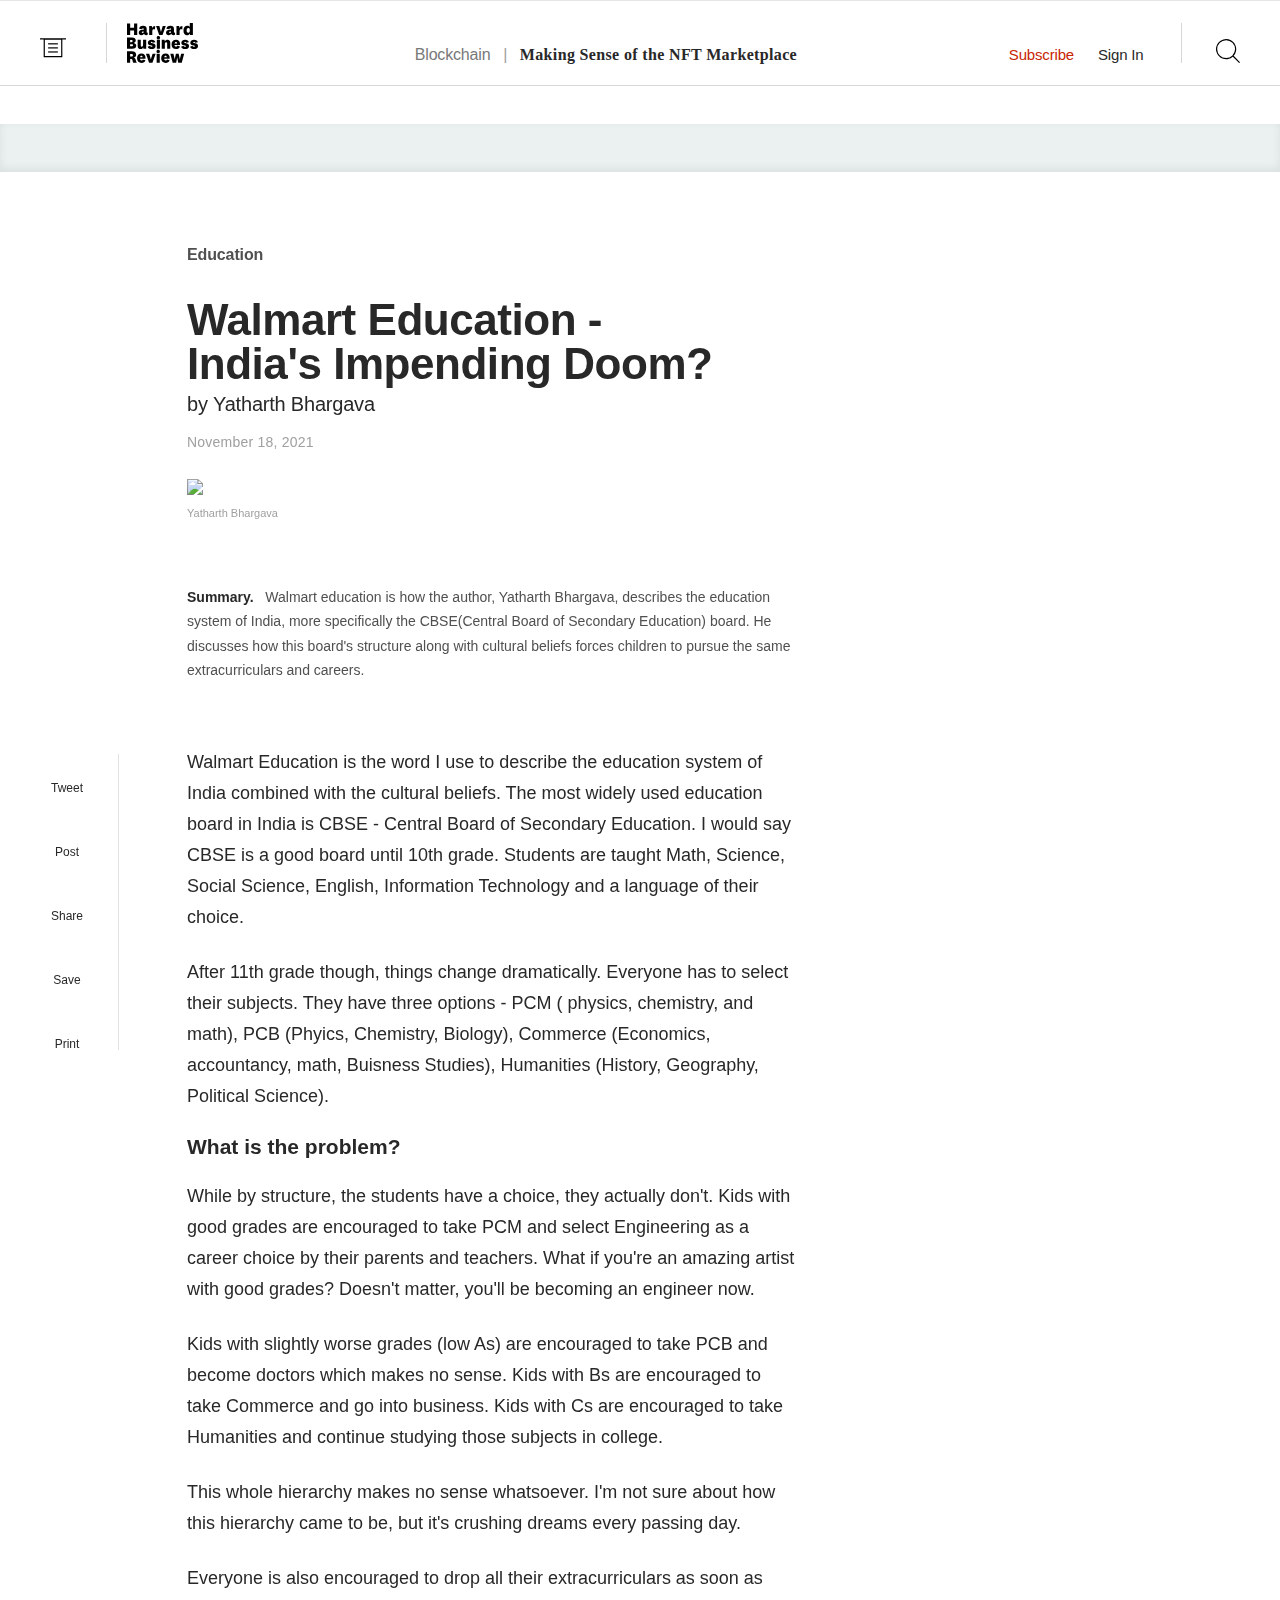
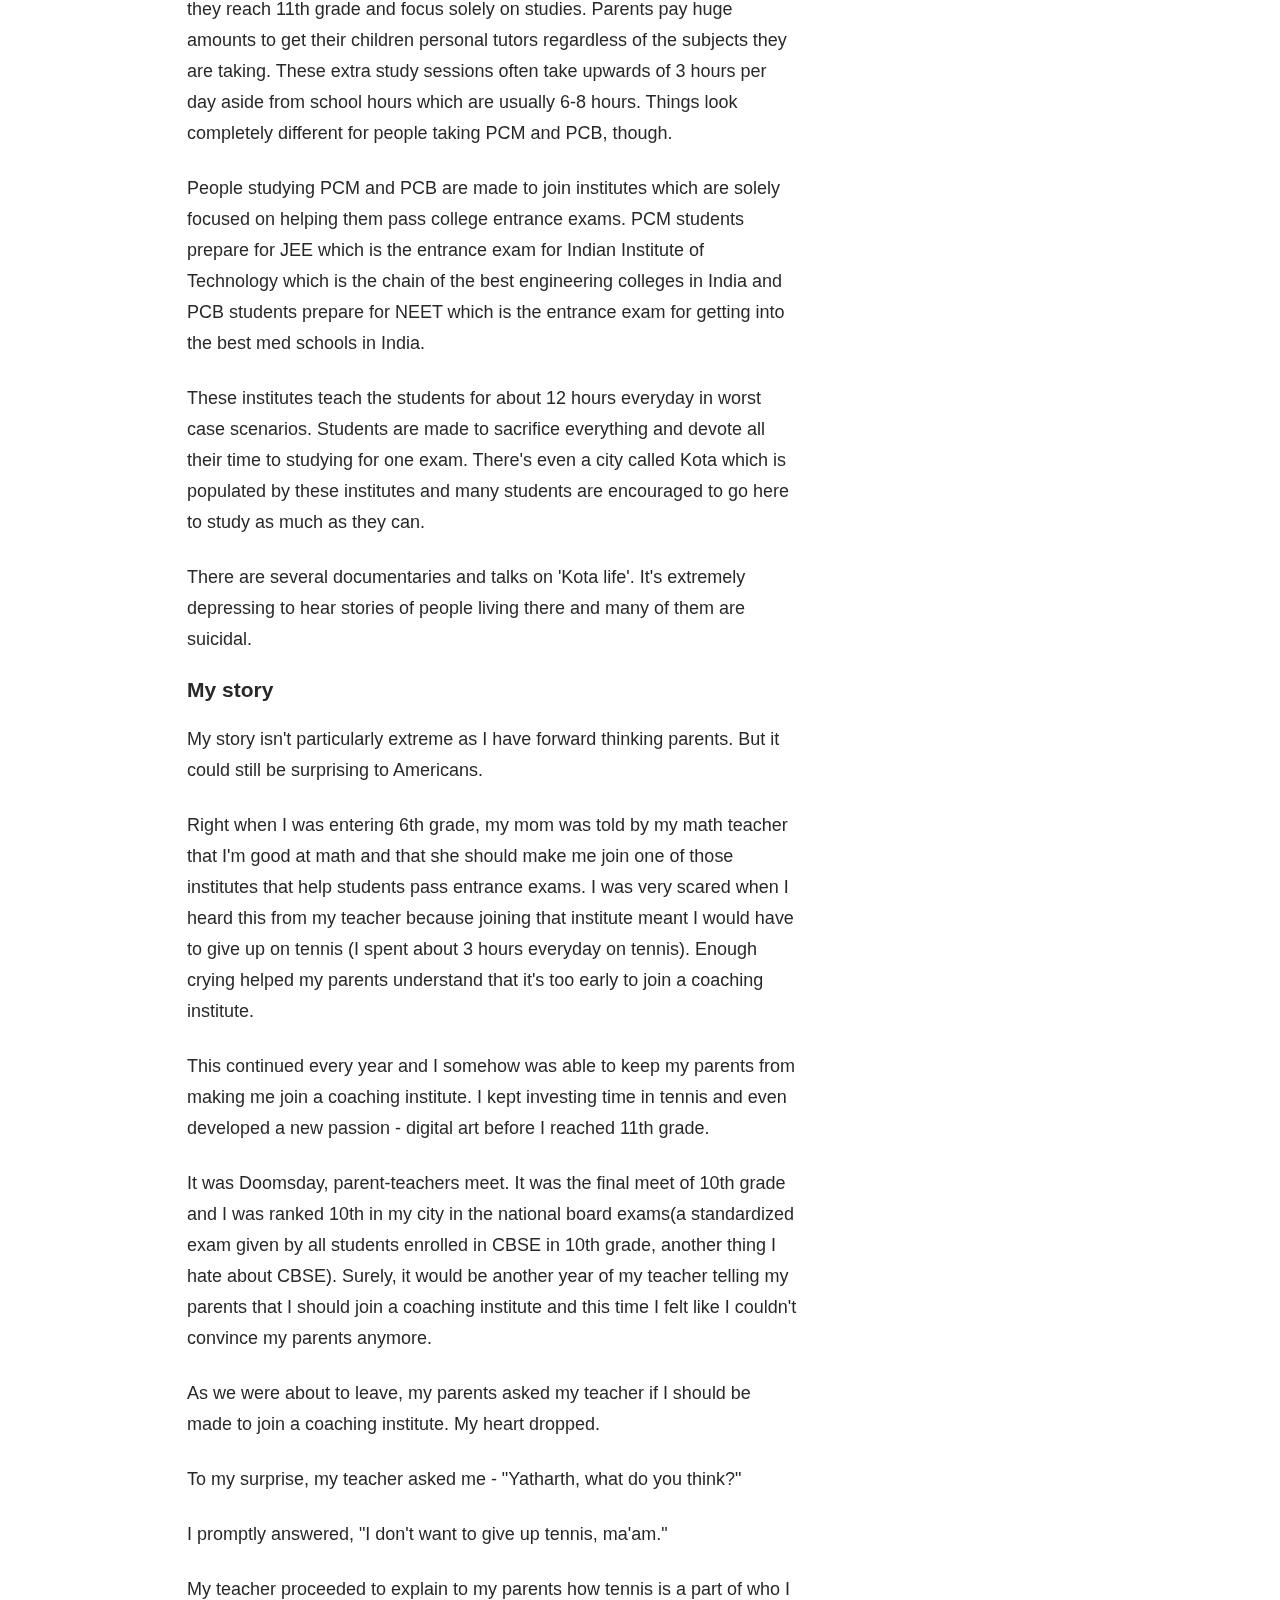
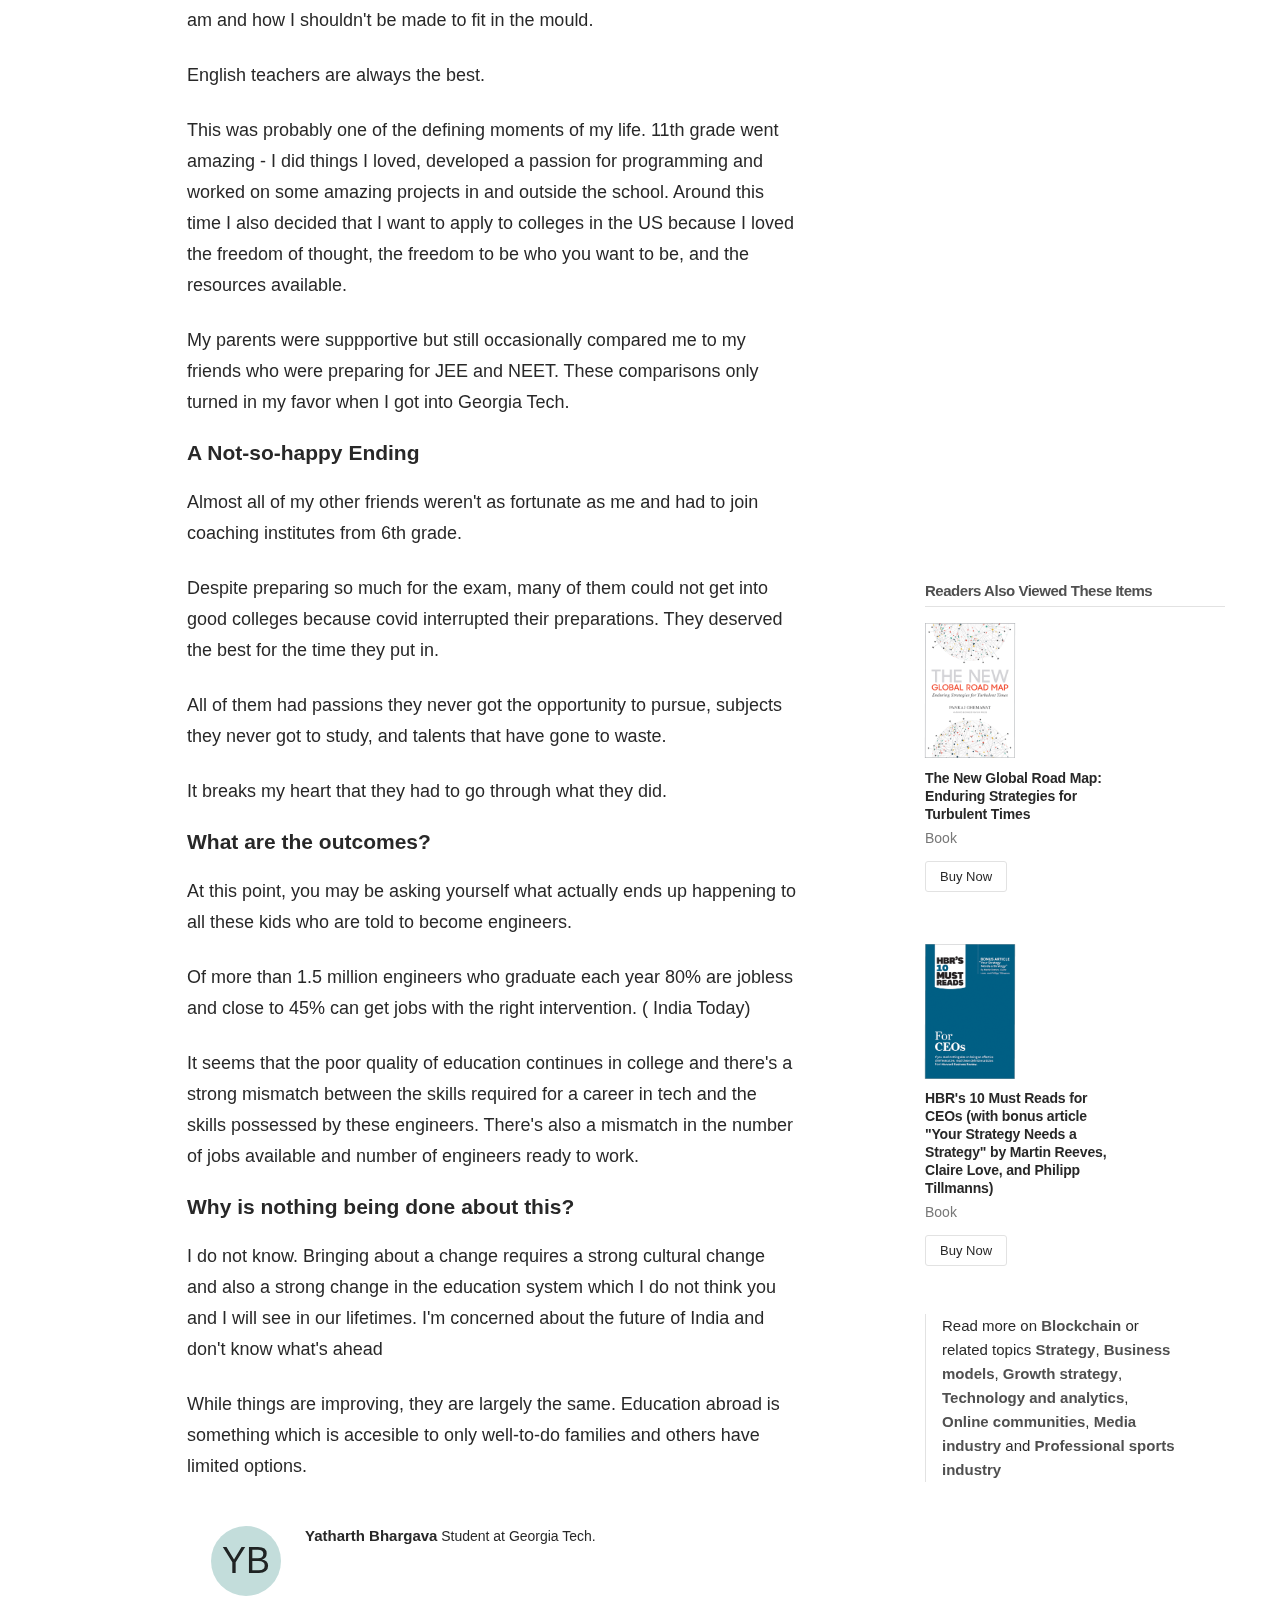
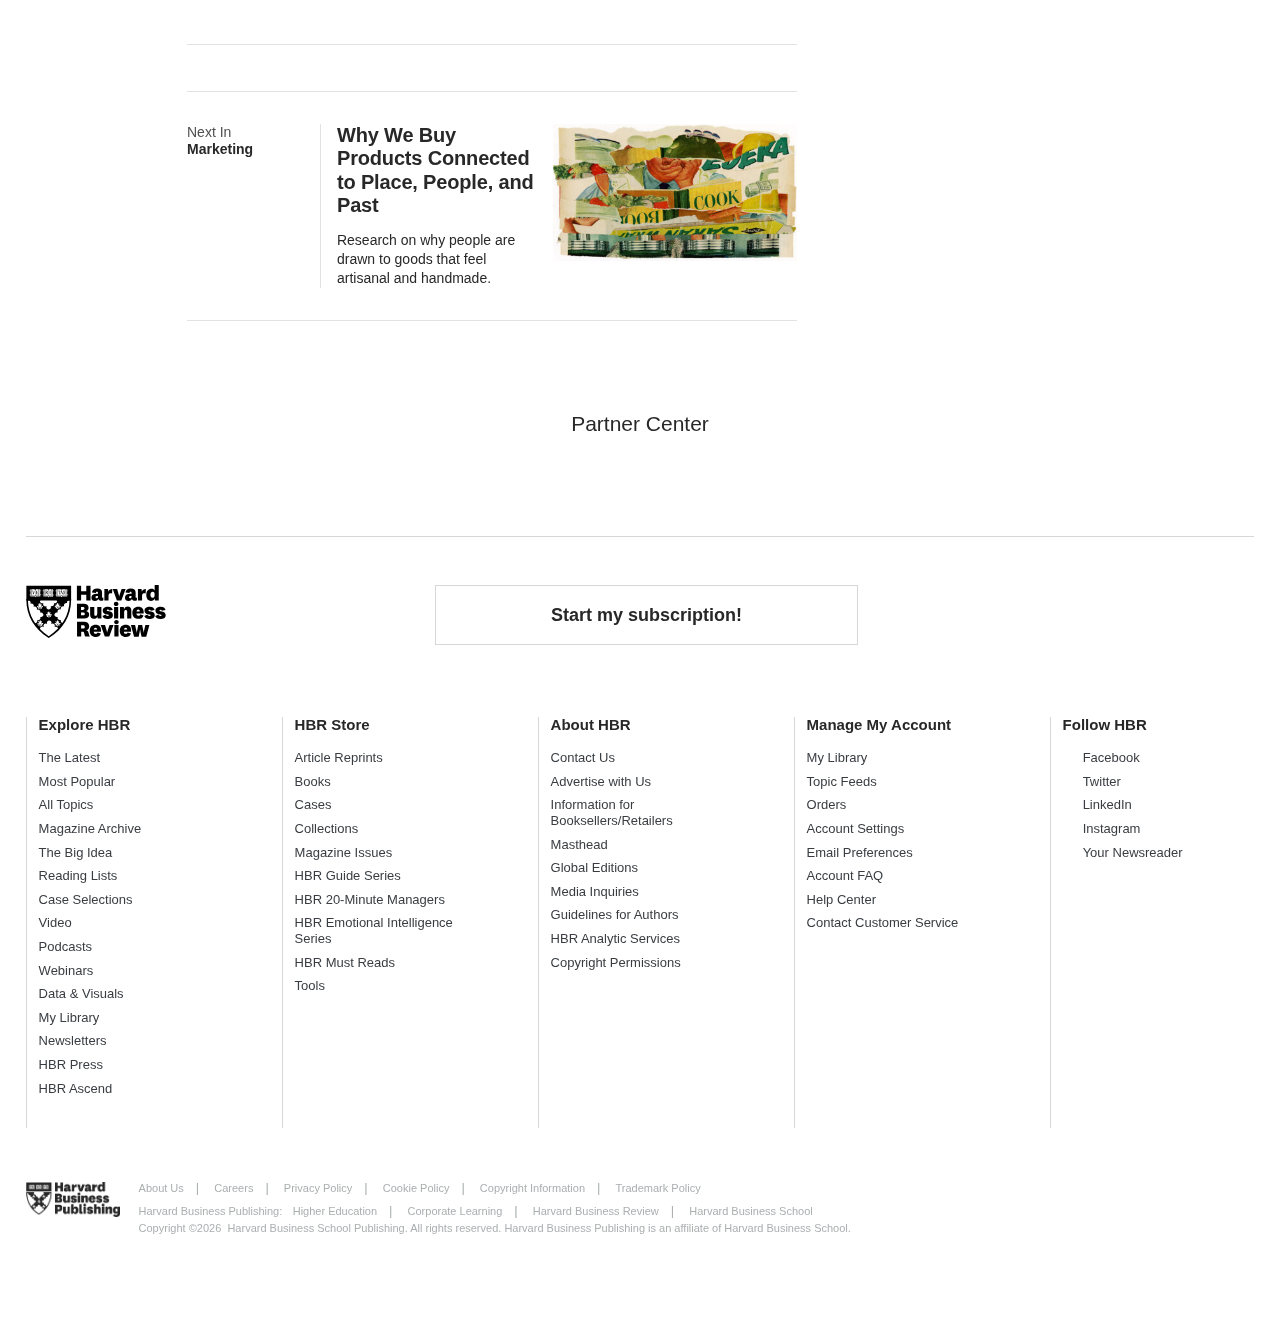
==== index.html @ b6575c2e "Add files via upload" ====
<!DOCTYPE html>
<!-- saved from url=(0059)https://hbr.org/2021/11/making-sense-of-the-nft-marketplace -->
<html class="fixedsticky-withoutfixedfixed guest"><!--<![endif]--><!--
 _____________    _    _                       hbr.org _
|/////////////|  | |  | |                             | |
|:\/E:R|:T/\S:|  | |__| | __ _ _ ____   ____ _ _ __ __| |
|+++++++++++++|  |  __  |/ _` | '__\ \ / / _` | '__/ _` |
|\:+:\   /:+:/|  | |  | | (_| | |   \ V / (_| | | | (_| |
| \:::\ /:::/ |  |_|__|_|\__,_|_| _  \_/ \__,_|_|  \__,_|
\  \ ::+:: /  /  |  _ \          (_)
 \ /::/ \::\ /   | |_) |_   _ ___ _ _ __   ___  ___ ___
  \+:/   \:+/    |  _ <| | | / __| | '_ \ / _ \/ __/ __|
   \/_____\/     | |_) | |_| \__ \ | | | |  __/\__ \__ \
To improve the   |____/ \__,_|___/_|_| |_|\___||___/___/
practice of      |  __ \          (_)
management and   | |__) |_____   ___  _____      __
its impact in a  |  _  // _ \ \ / / |/ _ \ \ /\ / /
changing world.  | | \ \  __/\ V /| |  __/\ V  V /
est. 1922        |_|  \_\___| \_/ |_|\___| \_/\_/
--><head class="at-element-marker"><meta http-equiv="Content-Type" content="text/html; charset=UTF-8"><script type="text/javascript" id="www-widgetapi-script" src="./Making Sense of the NFT Marketplace_files/www-widgetapi.js.download" async=""></script><script src="./Making Sense of the NFT Marketplace_files/nr-768.min.js.download"></script><script src="./Making Sense of the NFT Marketplace_files/iframe_api"></script><script src="./Making Sense of the NFT Marketplace_files/sdk.js.download" async="" crossorigin="anonymous"></script><script type="text/javascript" async="" src="./Making Sense of the NFT Marketplace_files/events.js.download"></script><script async="" src="./Making Sense of the NFT Marketplace_files/events.js(1).download"></script><script async="" src="./Making Sense of the NFT Marketplace_files/beacon.js.download"></script><script type="text/javascript" async="" src="./Making Sense of the NFT Marketplace_files/recaptcha__en.js.download" crossorigin="anonymous" integrity="sha384-yF7E1ktGfbA26NWZZupkIgKSvH2WmFG90KyY3BzFp06blZkjALcng9gGnuW5hlae"></script>
        
<meta http-equiv="X-UA-Compatible" content="IE=edge">
<meta name="msapplication-config" content="none">
<title>Walmart Education</title>
  <meta name="item-id" content="tag:blogs.harvardbusiness.org,2007-03-31:999.312957">
  <meta property="og:type" content="article">
  <meta property="article:section" content="Blockchain">
  <meta name="twitter:site" content="@harvardbiz">
  <meta name="item-name" content="Making Sense of the NFT Marketplace">
  <meta name="page-category-name" content="Blockchain">
  <meta name="description" content="Partnering with the right platform is the critical first step to driving customer engagement and securing your position in this new digital economy.">
  <meta property="article:publisher" content="https://www.facebook.com/HBR">
  <meta property="article:modified_time" content="2021-11-18T13:25:08Z">
  <meta property="og:image" content="https://hbr.org/resources/images/article_assets/2021/11/Nov21_18_630505378-1.jpg">
  <meta name="twitter:card" content="summary_large_image">
  <meta property="article:published_time" content="2021-11-18T13:25:08Z">
  <meta property="og:url" content="https://hbr.org/2021/11/making-sense-of-the-nft-marketplace">
  <meta property="article:tag" content="Blockchain">
  <meta property="article:tag" content="Strategy">
  <meta property="article:tag" content="Business models">
  <meta property="article:tag" content="Growth strategy">
  <meta property="article:tag" content="Technology and analytics">
  <meta property="article:tag" content="Online communities">
  <meta property="article:tag" content="Media industry">
  <meta property="article:tag" content="Professional sports industry">
  <meta name="twitter:image" content="https://hbr.org/resources/images/article_assets/2021/11/Nov21_18_630505378-1.jpg">
  <meta name="primary-editor" content="180">
  <meta property="og:description" content="Partnering with the right platform is the critical first step to driving customer engagement and securing your position in this new digital economy.">
  <meta name="twitter:creator" content="@harvardbiz">
  <meta name="article-content-type" content="Digital Article">
  <meta property="og:site_name" content="Harvard Business Review">
  <meta name="viewport" content="initial-scale=1,width=device-width">
  <meta name="page-category-id" content="391820">
<meta name="uid" content="ACCED27F213987465B9DBFCF87271BF3">
<meta name="sid" content="8732518d-8bf2-497a-abd7-7bc58e4309d9">
<meta name="shopper-attributes" content="state:guest">
<meta property="og:title" content="Making Sense of the NFT Marketplace">
  <meta name="page-type" content="ITEM">
  <meta name="page-id" content="300">
      <meta name="ox-group" content="537063787">


<!--[if lt IE 9]>
<script type="text/javascript" src="/resources/js/support/hbr/elements.js"></script>
<script type="text/javascript" src="/resources/js/support/foundation/foundation.js"></script>
<![endif]-->


<link rel="icon" type="image/x-icon" href="https://hbr.org/resources/images/favicon.ico">

<link rel="preload" href="https://hbr.org/resources/fonts/GT-America-Standard-Regular.woff" as="font" type="font/woff" crossorigin="anonymous">
<link rel="preload" href="https://hbr.org/resources/fonts/GT-America-Standard-Regular-Italic.woff" as="font" type="font/woff" crossorigin="anonymous">
<link rel="preload" href="https://hbr.org/resources/fonts/GT-America-Standard-Light.woff" as="font" type="font/woff" crossorigin="anonymous">
<link rel="preload" href="https://hbr.org/resources/fonts/GT-America-Standard-Medium.woff" as="font" type="font/woff" crossorigin="anonymous">
<link rel="preload" href="https://hbr.org/resources/fonts/GT-America-Standard-Medium-Italic.woff" as="font" type="font/woff" crossorigin="anonymous">
<link rel="preload" href="https://hbr.org/resources/fonts/GT-America-Standard-Light-Italic.woff" as="font" type="font/woff" crossorigin="anonymous">
<link rel="preload" href="https://hbr.org/resources/fonts/GTAmerica-Standard-Semibold.woff" as="font" type="font/woff" crossorigin="anonymous">
<link rel="preload" href="https://hbr.org/resources/fonts/GTAmerica-Standard-Semibold-Italic.woff" as="font" type="font/woff" crossorigin="anonymous">
<link rel="preload" href="https://hbr.org/resources/fonts/GT-America-Standard-Bold.woff" as="font" type="font/woff" crossorigin="anonymous">
<link rel="preload" href="https://hbr.org/resources/fonts/GT-America-Standard-Bold-Italic.woff" as="font" type="font/woff" crossorigin="anonymous">
<link rel="preload" href="https://hbr.org/resources/fonts/LavaStd-Regular.otf" as="font" type="font/otf" crossorigin="anonymous">
<link rel="preload" href="https://hbr.org/resources/fonts/LavaStd-RegularItalic.otf" as="font" type="font/otf" crossorigin="anonymous">
<link rel="preload" href="https://hbr.org/resources/fonts/LavaStd-Medium.otf" as="font" type="font/otf" crossorigin="anonymous">
<link rel="preload" href="https://hbr.org/resources/fonts/LavaStd-MediumItalic.otf" as="font" type="font/otf" crossorigin="anonymous">
<link rel="preload" href="https://hbr.org/resources/fonts/LavaStd-Bold.otf" as="font" type="font/otf" crossorigin="anonymous">
<link rel="preload" href="https://hbr.org/resources/fonts/LavaStd-BoldItalic.otf" as="font" type="font/otf" crossorigin="anonymous">
<link rel="preload" href="https://hbr.org/resources/fonts/LavaStd-Heavy.otf" as="font" type="font/otf" crossorigin="anonymous">
<link rel="preload" href="https://hbr.org/resources/fonts/LavaStd-HeavyItalic.otf" as="font" type="font/otf" crossorigin="anonymous">
<link rel="preload" href="https://hbr.org/resources/fonts/HBRIcons-Regular.woff" as="font" type="font/woff" crossorigin="anonymous">

<link rel="stylesheet" type="text/css" href="./Making Sense of the NFT Marketplace_files/style_cb68b5d84e9b6a42.css">
<script async="" type="text/javascript" src="./Making Sense of the NFT Marketplace_files/cx.cce.js.download"></script><script type="text/javascript">
  if (document.cookie.match(/hbr_f=true/)) {
    window.document.documentElement.className += " fonts-loaded";
  }
</script>
<script type="text/javascript" src="./Making Sense of the NFT Marketplace_files/tinypass.min.js.download"></script><style type="text/css">.tp-backdrop {
    display: none;
    position: fixed;
    top: 0;
    left: 0;
    right: 0;
    bottom: 0;
    background: #121214;
    z-index: 300000;
    opacity: 0;
    transition: opacity .25s linear;
}
.tp-backdrop.tp-active {
    opacity: .9;
}
.tp-modal .tp-close.tp-square {
    background: #ccc;
    border-radius: 0;
    border: 0;
    top: 0;
    right: -40px;
}
.tp-modal .tp-close {
    display: none;
    position: absolute;
    top: -20px;
    right: -20px;
    width: 40px;
    height: 40px;
    background: #fff url("data:image/svg+xml,%3Csvg width='11' height='11' fill='none' xmlns='http://www.w3.org/2000/svg'%3E%3Cpath fill-rule='evenodd' clip-rule='evenodd' d='M11 1.368L9.632 0 5.5 4.142 1.368 0 0 1.368 4.142 5.5 0 9.632 1.368 11 5.5 6.858 9.632 11 11 9.632 6.858 5.5 11 1.368z' fill='%23959595'/%3E%3C/svg%3E") center center no-repeat;
    border: none;
    box-shadow: 0 0 10px 0 rgba(28, 37, 68, 0.15);
    outline: none;
    z-index: 300100;
    border-radius: 40px;
    opacity: 0;
    cursor: pointer;
    transform: scale(.25, .25);
    -webkit-appearance: none;
    -moz-appearance: none;
    appearance: none;
}
.tp-modal .tp-close:hover,
.tp-modal .tp-close:focus {
    box-shadow: 0 0 10px 2px rgba(28, 37, 68, 0.15);
}
.tp-modal .tp-close:focus {
   border: 1px solid;
}
.tp-modal .tp-close.tp-active {
    display: block;
    opacity: 1;
    transform: scale(1, 1);
}
.tp-modal .tp-iframe-wrapper[dir="rtl"] .tp-close {
  right: initial;
  left: -20px;
}

.tp-modal .tp-iframe-wrapper.piano-id-modal-ver-2 .tp-close {
  top: 0;
  right: 0;
  width: 64px;
  height: 64px;
  box-shadow: none;
  outline: none;
  border-radius: 0;
  border-left: 1px solid rgba(15, 15, 21, 0.2);
  background: url("data:image/svg+xml,%3Csvg width='16' height='16' viewBox='0 0 16 16' fill='none' xmlns='http://www.w3.org/2000/svg'%3E%3Cg %3E%3Cpath d='M3 3L13 13M13 3L3 13' stroke='%230F0F15' stroke-width='2'/%3E%3C/g%3E%3C/svg%3E%0A") center center no-repeat;
  opacity: 0.3;
}

.tp-modal .tp-iframe-wrapper.piano-id-modal-ver-2 .tp-close.tp-active {
  opacity: 0.3;
}

.tp-modal .tp-iframe-wrapper.piano-id-modal-ver-2 .tp-close:hover,
.tp-modal .tp-iframe-wrapper.piano-id-modal-ver-2 .tp-close:focus {
  box-shadow: none;
  border: none;
  border-left: 1px solid rgba(15, 15, 21, 0.06);
  opacity: 1;
}

.tp-modal .tp-iframe-wrapper.piano-id-modal-ver-2[dir="rtl"] .tp-close {
  right: auto;
  left: 0;
  border-left: none;
  border-right: 1px solid rgba(15, 15, 21, 0.2);
}

.tp-modal .tp-iframe-wrapper.piano-id-modal-ver-2[dir="rtl"] .tp-close:hover,
.tp-modal .tp-iframe-wrapper.piano-id-modal-ver-2[dir="rtl"] .tp-close:focus {
  border-left: none;
  border-right: 1px solid rgba(15, 15, 21, 0.06);
}

.tp-modal {
    z-index: 300050;
}
@media screen and (max-width: 650px) {
    .tp-modal .tp-close {
        right: 0;
    }

    .tp-modal .tp-iframe-wrapper[dir="rtl"] .tp-close {
      right: initial;
      left: 0;
    }
}
.tp-modal .tp-iframe-wrapper.tp-curtain {
    width: 600px;
    height: 480px;
}
.tp-modal-open {
    overflow: hidden !important;
    height: 100vh;
    -webkit-overflow-scrolling: touch;
}
.tp-modal-open.tp-modal-resizing {
    -webkit-overflow-scrolling: auto;
}
/*Bug fix of firefox v57*/
.tp-modal-close {
    overflow: auto;
}
.tp-iframe-wrapper {
    position: relative;
    margin: 50px auto;
    box-shadow: 0 0 10px rgba(0, 0, 0, 0.21);
}
.tp-iframe-wrapper.no-shadow {
  box-shadow: unset;
}
.tp-modal {
    overflow-x: hidden;
    overflow-y: scroll !important;
    display: none;
    position: fixed;
    top: 0;
    bottom: 0;
    left: 0;
    right: 0;
    transform: translate3d(0, 0, 0);
}
.tp-modal .tp-message {
    font-family: "Graphik Web Regular", Helvetica, Arial, sans-serif;
    padding: 10px;
}
.tp-modal .tp-btn-container {
    padding-left: 10px;
    padding-bottom: 10px;
}
.tp-cxense-placeholder-modal {
    width: 100%;
    background-color: #fff;
    max-width: 912px;
    display: block;
    overflow: hidden;
    height: auto;
    opacity: 1;
}
.tp-widget-placeholder > div::after {
    display: block;
    content: "";
    clear: both;
}
.tp-btn {
    text-decoration: none;
    cursor: pointer;
    padding: 0 18px;
    line-height: 40px;
    border-collapse: separate;
    border-radius: 4px;
    text-align: center;
    vertical-align: middle;
    display: inline-block;
    color: #fff;
    border: none;
    box-shadow: inset 0 -1px 0 rgba(216, 218, 221, 0.0);
    background: #3878D8;
    background-position: bottom;
    text-shadow: none;
    font-family: "Graphik Web Regular", Helvetica, Arial, sans-serif;
    white-space: nowrap;
    outline: 0;
}
.tp-please-wait.tp-active {
    display: block;
    opacity: .9;
    transition: opacity .25s linear;
}
.tp-please-wait {
    position: absolute;
    top: 0;
    left: 0;
    background-color: #999;
    opacity: 0;
    width: 100%;
    height: 100%;
    display: none;
    text-align: center;
    color: #fff;
    font-weight: lighter;
    font-family: "Open Sans", sans-serif;
    font-size: 15px;
}
.tp-please-wait.tp-overlap {
  position: fixed;
  z-index: 300150;
}
.tp-please-wait > .tp-icon {
    width: 80px;
    height: 80px;
    margin: 100px auto 20px auto;
}

.pn-spinner {
  color: grey;
  display: inline-block;
  position: relative;
  width: 80px;
  height: 80px;
}
.pn-spinner div {
  transform-origin: 40px 40px;
  animation: pn-spinner 1.2s linear infinite;
}
.pn-spinner div:after {
  content: " ";
  display: block;
  position: absolute;
  top: 3px;
  left: 37px;
  width: 6px;
  height: 18px;
  border-radius: 20%;
  background: #fff;
}
.pn-spinner div:nth-child(1) {
  transform: rotate(0deg);
  animation-delay: -1.1s;
}
.pn-spinner div:nth-child(2) {
  transform: rotate(30deg);
  animation-delay: -1s;
}
.pn-spinner div:nth-child(3) {
  transform: rotate(60deg);
  animation-delay: -0.9s;
}
.pn-spinner div:nth-child(4) {
  transform: rotate(90deg);
  animation-delay: -0.8s;
}
.pn-spinner div:nth-child(5) {
  transform: rotate(120deg);
  animation-delay: -0.7s;
}
.pn-spinner div:nth-child(6) {
  transform: rotate(150deg);
  animation-delay: -0.6s;
}
.pn-spinner div:nth-child(7) {
  transform: rotate(180deg);
  animation-delay: -0.5s;
}
.pn-spinner div:nth-child(8) {
  transform: rotate(210deg);
  animation-delay: -0.4s;
}
.pn-spinner div:nth-child(9) {
  transform: rotate(240deg);
  animation-delay: -0.3s;
}
.pn-spinner div:nth-child(10) {
  transform: rotate(270deg);
  animation-delay: -0.2s;
}
.pn-spinner div:nth-child(11) {
  transform: rotate(300deg);
  animation-delay: -0.1s;
}
.pn-spinner div:nth-child(12) {
  transform: rotate(330deg);
  animation-delay: 0s;
}
@keyframes pn-spinner {
  0% {
    opacity: 1;
  }
  100% {
    opacity: 0;
  }
}

.tp-please-wait > .tp-icon.tp-centered {
  margin: 0;
  position: absolute;
  top: 50%;
  left: 50%;
  transform: translate(-50%, -50%);
}
.tp-iframe-wrapper.no-width .tp-close,
.tp-iframe-wrapper.no-height .tp-close,
.tp-modal.no-width .tp-close,
.tp-modal.no-height .tp-close {
    display: none;
}

.tp-banner {
  position: fixed;
  bottom: 0;
  left: 0;
  width: 100%;
}

.tp-banner > .tp-container-inner,
.tp-banner > .tp-container-inner > iframe {
  width: inherit !important;
}
</style>
<script type="text/javascript">

var tp = window["tp"] || [];
tp.push(["setDebug", false]);
tp.push(["setAid", "mbs77qtzUz"]);
tp.push(["setEndpoint", "https://buy.tinypass.com/api/v3"]);
tp.push(["setUseTinypassAccounts", false]);
tp.push(["setUsePianoIdUserProvider", false]);
tp.push(["setCxenseSiteId", "1141964769885092441"]);

/* Piano Snippets */
		tp.push(["setCustomParam", "type", "standard", "content"])
		tp.push(["setCustomVariable", "contentType", "standard"])
		tp.push(["setContentSection", "Blockchain"]);
			tp.push(["setContentCreated", "2021-11-18T13:25:08Z"]);
			tp.push(["setContentAuthor", "Pavel Kireyev"]);
			tp.push(["setContentIsNative", "true"]);
			tp.push(["setTags", ["Blockchain","Strategy","Business models","Growth strategy","Technology and analytics","Online communities","Media industry","Professional sports industry","New Authors","Research","Tip","Digital Article"]]);
			tp.push(["setCustomVariable", "isPaywallEnabled", "false"]);
			tp.push(["setCustomVariable", "userState", "guest"]);

tp.push(["init", function () { tp.experience.init(); }]);
</script>

<script type="text/javascript">
    document.cookie = "__adblocker=; expires=Thu, 01 Jan 1970 00:00:00 GMT; path=/";
    var setNptTechAdblockerCookie = function(adblocker) {
        var d = new Date();
        d.setTime(d.getTime() + 60 * 60 * 24 * 2 * 1000);
        document.cookie = "__adblocker=" + (adblocker ? "true" : "false") + "; expires=" + d.toUTCString() + "; path=/";
    }
    var script = document.createElement("script");
    script.setAttribute("async", true);
    script.setAttribute("src", "//www.npttech.com/advertising.js");
    script.setAttribute("onerror", "setNptTechAdblockerCookie(true);");
    document.getElementsByTagName("head")[0].appendChild(script);
</script><script async="true" src="./Making Sense of the NFT Marketplace_files/advertising.js.download" onerror="setNptTechAdblockerCookie(true);"></script>

<script type="text/javascript">
  window.digitalData = {"page":{"pageInfo":{"language":"en","contentType":"Digital Article","pageName":"Making Sense of the NFT Marketplace","pageCategoryID":"391820","pageCategoryName":"Blockchain","pageType":"ITEM","pageDescription":"Partnering with the right platform is the critical first step to driving customer engagement and securing your position in this new digital economy.","onsiteSearchResults":0,"date":"11-21-2021","time":"09:54 PM"},"attributes":{"articleContentType":"Digital Article","articleType":"Digital Article","articleTitle":"Making Sense of the NFT Marketplace","articleID":"tag:blogs.harvardbusiness.org,2007-03-31:999.312957","articlePrimaryTopic":"Blockchain","articlePublishDate":"2021-11-18","articlePostingDate":"November - 2021","articlePrimaryEditor":"180","primaryAuthor":"Pavel Kireyev","articleAuthor":[{"authorName":"Pavel Kireyev"},{"authorName":"Peter C. Evans"}],"articleSubTopics":[{"subTopicName":"Blockchain"},{"subTopicName":"Strategy"},{"subTopicName":"Business models"},{"subTopicName":"Growth strategy"},{"subTopicName":"Technology and analytics"},{"subTopicName":"Online communities"},{"subTopicName":"Media industry"},{"subTopicName":"Professional sports industry"}],"articleTags":"Digital Article","configSubscriberOnly":false,"configNoIntromercial":false,"configExemptFromPaywall":false,"editorTags":[{"tagValue":"New Authors"},{"tagValue":"Research"},{"tagValue":"Tip"}]}},"users":[{"profile":{"sessionID":"8732518d-8bf2-497a-abd7-7bc58e4309d9","accountID":"ACCED27F213987465B9DBFCF87271BF3","dateLastVisit":"2021-11-22","quota":{"limit":2,"remaining":1},"userState":"Guest","secondsSinceLastVisit":133,"daysSinceLastVisit":0,"guid":"ACCED27F213987465B9DBFCF87271BF3"}}],"version":"2.2","siteID":"hbrprod","siteType":"Desktop","pageInstanceID":"Making Sense of the NFT Marketplace:beanstalk-prod"};
  if (window.digitalData && window.digitalData.page && window.digitalData.page.pageInfo) {
    if (!window.digitalData.page.pageInfo.deviceType) {
      !function (a) {
        var b = /iPhone/i, c = /iPod/i, d = /iPad/i, e = /(?=.*\bAndroid\b)(?=.*\bMobile\b)/i, f = /Android/i,
            g = /(?=.*\bAndroid\b)(?=.*\bSD4930UR\b)/i,
            h = /(?=.*\bAndroid\b)(?=.*\b(?:KFOT|KFTT|KFJWI|KFJWA|KFSOWI|KFTHWI|KFTHWA|KFAPWI|KFAPWA|KFARWI|KFASWI|KFSAWI|KFSAWA)\b)/i,
            i = /Windows Phone/i, j = /(?=.*\bWindows\b)(?=.*\bARM\b)/i, k = /BlackBerry/i, l = /BB10/i,
            m = /Opera Mini/i, n = /(CriOS|Chrome)(?=.*\bMobile\b)/i, o = /(?=.*\bFirefox\b)(?=.*\bMobile\b)/i,
            p = new RegExp("(?:Nexus 7|BNTV250|Kindle Fire|Silk|GT-P1000)", "i"), q = function (a, b) {
              return a.test(b)
            }, r = function (a) {
              var r = a || navigator.userAgent, s = r.split("[FBAN");
              if ("undefined" != typeof s[1] && (r = s[0]), s = r.split("Twitter"), "undefined" != typeof s[1]
                  && (r = s[0]), this.apple = {
                    phone: q(b, r),
                    ipod: q(c, r),
                    tablet: !q(b, r) && q(d, r),
                    device: q(b, r) || q(c, r) || q(d, r)
                  }, this.amazon = {
                    phone: q(g, r),
                    tablet: !q(g, r) && q(h, r),
                    device: q(g, r) || q(h, r)
                  }, this.android = {
                    phone: q(g, r) || q(e, r),
                    tablet: !q(g, r) && !q(e, r) && (q(h, r) || q(f, r)),
                    device: q(g, r) || q(h, r) || q(e, r) || q(f, r)
                  }, this.windows = {
                    phone: q(i, r),
                    tablet: q(j, r),
                    device: q(i, r) || q(j, r)
                  }, this.other = {
                    blackberry: q(k, r),
                    blackberry10: q(l, r),
                    opera: q(m, r),
                    firefox: q(o, r),
                    chrome: q(n, r),
                    device: q(k, r) || q(l, r) || q(m, r) || q(o, r) || q(n, r)
                  }, this.seven_inch = q(p, r), this.any = this.apple.device || this.android.device || this.windows.device
                      || this.other.device || this.seven_inch, this.phone = this.apple.phone || this.android.phone
                      || this.windows.phone, this.tablet = this.apple.tablet || this.android.tablet
                      || this.windows.tablet, "undefined" == typeof window) {
                return this
              }
            }, s = function () {
              var a = new r;
              return a.Class = r, a
            };
        "undefined" != typeof module && module.exports && "undefined" == typeof window ? module.exports = r
            : "undefined" != typeof module && module.exports && "undefined" != typeof window ? module.exports = s()
            : "function" == typeof define && define.amd ? define("isMobile", [], a.isMobile = s()) : a.isMobile = s()
      }(this);
      window.digitalData.page.pageInfo.sysEnv = "Desktop";
      window.digitalData.page.pageInfo.deviceType = "Desktop";
      if (isMobile.phone || isMobile.tablet) {
        window.digitalData.page.pageInfo.sysEnv = "Mobile";
        if (isMobile.phone) {
          window.digitalData.page.pageInfo.deviceType = "Mobile";
        }
        if (isMobile.tablet) {
          window.digitalData.page.pageInfo.deviceType = "Tablet";
        }
      }
      window.digitalData.siteType = window.digitalData.page.pageInfo.deviceType;
    }
    window.digitalData.page.pageInfo.pageURL = window.location.origin + window.location.pathname;
    if (document.referrer) {
      window.digitalData.page.pageInfo.referringURL = document.referrer;
    }
  }

</script>

	<link rel="amphtml" href="https://hbr.org/amp/2021/11/making-sense-of-the-nft-marketplace">
<script src="./Making Sense of the NFT Marketplace_files/funding-choices_9dbd80702802976b.js.download"></script><script async="" src="./Making Sense of the NFT Marketplace_files/AGSKWxX0xsni9F8r199g_EmYEs-6XivWPyIlNl1moLo2FCB9SJZPFku3DrsMSwtA0Ll88F3f38VqH_999GC1d0RMGNA="></script>
<script src="./Making Sense of the NFT Marketplace_files/launch-68b2fecf2e9e.min.js.download"></script><script src="./Making Sense of the NFT Marketplace_files/AppMeasurement.min.js.download" async=""></script><script src="./Making Sense of the NFT Marketplace_files/AppMeasurement_Module_ActivityMap.min.js.download" async=""></script><script src="./Making Sense of the NFT Marketplace_files/analytics.js.download" async=""></script><script src="./Making Sense of the NFT Marketplace_files/fbevents.js.download" async=""></script><script>
  document.addEventListener(adobe.target.event.REQUEST_SUCCEEDED, function (e) {
    window.tRespToken= typeof(window.tRespToken)!="undefined" ? window.tRespToken : [];
    var tokens=e.detail.responseTokens;
    if (isEmpty(tokens)) {
      return;
    }
    var uniqueTokens = distinct(tokens);
    uniqueTokens.forEach(function(token) {
      window.tRespToken.push({
        'Profile_isFirstSession': token["profile.isFirstSession"],
        'Profile_isNewSession': token["profile.isNewSession"],
        'Profile_daysSinceLastVisit': token["profile.daysSinceLastVisit"],
        'Profile_tntID': token["profile.tntId"],
        'Profile_MCVID': token["profile.marketingCloudVisitorId"],
        //'Profile_thirdPartyID': token["profile.thirdPartyId"],
        'Profile_categoryAffinity': token["profile.categoryAffinity"],
        'Profile_categoryAffinities': token["profile.categoryAffinities"],
        'Profile_activeActivities': token["profile.activeActivities"],
        'Profile_DW_companySize': token["crs.Test - Data Warehouse Extract.Profile - Company Size (evar20)"],
        'Profile_DW_jobTitle': token["crs.Test - Data Warehouse Extract.Profile - Job Title (evar19)"],
        'Activity_campaignName': token["activity.name"],
        'Activity_campaignId' : token["activity.id"],
        'Activity_recipeName': token["experience.name"],
        'Activity_recipeId': token["experience.id"],
        'Activity_offerId': token["option.id"],
        'Activity_offerName': token["option.name"],
        'Geo_country': token["geo.country"],
        'Geo_state': token["geo.state"],
        'Geo_city': token["geo.city"],
        'Geo_zip': token["geo.zip"],
        'Geo_dma': token["geo.dma"],
        'Geo_domainName': token["geo.domainName"],
        'Geo_ispName': token["geo.ispName"],
        'Geo_connectionSpeed': token["geo.connectionSpeed"],
        'Geo_mobileCarrier': token["geo.mobileCarrier"],
        'MboxName': e.detail.mbox});
    });
  });
  function isEmpty(val){
    return (val === undefined || val == null || val.length <= 0) ? true : false;
  }
  function key(obj) {
     return Object.keys(obj)
    .map(function(k) { return k + "" + obj[k]; })
    .join("");
  }
  function distinct(arr) {
    var result = arr.reduce(function(acc, e) {
      acc[key(e)] = e;
      return acc;
    }, {});  
    return Object.keys(result)
    .map(function(k) { return result[k]; });
  }
</script><script>
setTimeout(function(){
var targetRespTokenObj = window.tRespToken;
if(targetRespTokenObj != undefined){
	var primaryTopicAffinity = "";
	var secondTopicAffinity = "";
	var thirdTopicAffinity = "";
	var fourthTopicAffinity = "";
	var fifthTopicAffinity = "";
	if (targetRespTokenObj.length > 0){
		if (targetRespTokenObj[0].Profile_categoryAffinities != undefined){
			if (targetRespTokenObj[0].Profile_categoryAffinities[0] != undefined){
				var primaryTopicAffinity = targetRespTokenObj[0].Profile_categoryAffinities[0];
			} else {
				var primaryTopicAffinity = "";
				}
			if (targetRespTokenObj[0].Profile_categoryAffinities[1] != undefined){
				var secondTopicAffinity = targetRespTokenObj[0].Profile_categoryAffinities[1];
			} else {
				var secondTopicAffinity = "";
				}
			if (targetRespTokenObj[0].Profile_categoryAffinities[2] != undefined){
				var thirdTopicAffinity = targetRespTokenObj[0].Profile_categoryAffinities[2];
			} else {
				var thirdTopicAffinity = ""
				}
			if (targetRespTokenObj[0].Profile_categoryAffinities[3] != undefined){
				var fourthTopicAffinity = targetRespTokenObj[0].Profile_categoryAffinities[3];
			} else {
				var fourthTopicAffinity = "";
				}
			if (targetRespTokenObj[0].Profile_categoryAffinities[4] != undefined){
				var fifthTopicAffinity = targetRespTokenObj[0].Profile_categoryAffinities[4];
			} else {
				var fifthTopicAffinity = "";
				}		
		} else{
			var primaryTopicAffinity = "";
			var secondTopicAffinity = "";
			var thirdTopicAffinity = "";
			var fourthTopicAffinity = "";
			var fifthTopicAffinity = "";
		}	
	};
var cookieValue = primaryTopicAffinity + "|" + secondTopicAffinity + "|" + thirdTopicAffinity + "|" + fourthTopicAffinity + "|" + fifthTopicAffinity	
///Set Value in Cookie
  var expiry = (new Date()).getTime() + 5000 * 60 * 60 * 24 * 30;
  expiry = new Date(expiry);
  var domain = ".hbr.org";	
  var cookieString = "analytics_TopicAffinity=" + cookieValue + ";domain=" + domain + ";expires=" + expiry.toGMTString() + ";path=/;";
	document.cookie = cookieString;
///End Set Value in Cookie
};
  },3000);
</script><script>
/*! jQuery v1.11.1 | (c) 2005, 2014 jQuery Foundation, Inc. | jquery.org/license */
!function(a,b){"object"==typeof module&&"object"==typeof module.exports?module.exports=a.document?b(a,!0):function(a){if(!a.document)throw new Error("jQuery requires a window with a document");return b(a)}:b(a)}("undefined"!=typeof window?window:this,function(a,b){var c=[],d=c.slice,e=c.concat,f=c.push,g=c.indexOf,h={},i=h.toString,j=h.hasOwnProperty,k={},l="1.11.1",m=function(a,b){return new m.fn.init(a,b)},n=/^[\s\uFEFF\xA0]+|[\s\uFEFF\xA0]+$/g,o=/^-ms-/,p=/-([\da-z])/gi,q=function(a,b){return b.toUpperCase()};m.fn=m.prototype={jquery:l,constructor:m,selector:"",length:0,toArray:function(){return d.call(this)},get:function(a){return null!=a?0>a?this[a+this.length]:this[a]:d.call(this)},pushStack:function(a){var b=m.merge(this.constructor(),a);return b.prevObject=this,b.context=this.context,b},each:function(a,b){return m.each(this,a,b)},map:function(a){return this.pushStack(m.map(this,function(b,c){return a.call(b,c,b)}))},slice:function(){return this.pushStack(d.apply(this,arguments))},first:function(){return this.eq(0)},last:function(){return this.eq(-1)},eq:function(a){var b=this.length,c=+a+(0>a?b:0);return this.pushStack(c>=0&&b>c?[this[c]]:[])},end:function(){return this.prevObject||this.constructor(null)},push:f,sort:c.sort,splice:c.splice},m.extend=m.fn.extend=function(){var a,b,c,d,e,f,g=arguments[0]||{},h=1,i=arguments.length,j=!1;for("boolean"==typeof g&&(j=g,g=arguments[h]||{},h++),"object"==typeof g||m.isFunction(g)||(g={}),h===i&&(g=this,h--);i>h;h++)if(null!=(e=arguments[h]))for(d in e)a=g[d],c=e[d],g!==c&&(j&&c&&(m.isPlainObject(c)||(b=m.isArray(c)))?(b?(b=!1,f=a&&m.isArray(a)?a:[]):f=a&&m.isPlainObject(a)?a:{},g[d]=m.extend(j,f,c)):void 0!==c&&(g[d]=c));return g},m.extend({expando:"jQuery"+(l+Math.random()).replace(/\D/g,""),isReady:!0,error:function(a){throw new Error(a)},noop:function(){},isFunction:function(a){return"function"===m.type(a)},isArray:Array.isArray||function(a){return"array"===m.type(a)},isWindow:function(a){return null!=a&&a==a.window},isNumeric:function(a){return!m.isArray(a)&&a-parseFloat(a)>=0},isEmptyObject:function(a){var b;for(b in a)return!1;return!0},isPlainObject:function(a){var b;if(!a||"object"!==m.type(a)||a.nodeType||m.isWindow(a))return!1;try{if(a.constructor&&!j.call(a,"constructor")&&!j.call(a.constructor.prototype,"isPrototypeOf"))return!1}catch(c){return!1}if(k.ownLast)for(b in a)return j.call(a,b);for(b in a);return void 0===b||j.call(a,b)},type:function(a){return null==a?a+"":"object"==typeof a||"function"==typeof a?h[i.call(a)]||"object":typeof a},globalEval:function(b){b&&m.trim(b)&&(a.execScript||function(b){a.eval.call(a,b)})(b)},camelCase:function(a){return a.replace(o,"ms-").replace(p,q)},nodeName:function(a,b){return a.nodeName&&a.nodeName.toLowerCase()===b.toLowerCase()},each:function(a,b,c){var d,e=0,f=a.length,g=r(a);if(c){if(g){for(;f>e;e++)if(d=b.apply(a[e],c),d===!1)break}else for(e in a)if(d=b.apply(a[e],c),d===!1)break}else if(g){for(;f>e;e++)if(d=b.call(a[e],e,a[e]),d===!1)break}else for(e in a)if(d=b.call(a[e],e,a[e]),d===!1)break;return a},trim:function(a){return null==a?"":(a+"").replace(n,"")},makeArray:function(a,b){var c=b||[];return null!=a&&(r(Object(a))?m.merge(c,"string"==typeof a?[a]:a):f.call(c,a)),c},inArray:function(a,b,c){var d;if(b){if(g)return g.call(b,a,c);for(d=b.length,c=c?0>c?Math.max(0,d+c):c:0;d>c;c++)if(c in b&&b[c]===a)return c}return-1},merge:function(a,b){var c=+b.length,d=0,e=a.length;while(c>d)a[e++]=b[d++];if(c!==c)while(void 0!==b[d])a[e++]=b[d++];return a.length=e,a},grep:function(a,b,c){for(var d,e=[],f=0,g=a.length,h=!c;g>f;f++)d=!b(a[f],f),d!==h&&e.push(a[f]);return e},map:function(a,b,c){var d,f=0,g=a.length,h=r(a),i=[];if(h)for(;g>f;f++)d=b(a[f],f,c),null!=d&&i.push(d);else for(f in a)d=b(a[f],f,c),null!=d&&i.push(d);return e.apply([],i)},guid:1,proxy:function(a,b){var c,e,f;return"string"==typeof b&&(f=a[b],b=a,a=f),m.isFunction(a)?(c=d.call(arguments,2),e=function(){return a.apply(b||this,c.concat(d.call(arguments)))},e.guid=a.guid=a.guid||m.guid++,e):void 0},now:function(){return+new Date},support:k}),m.each("Boolean Number String Function Array Date RegExp Object Error".split(" "),function(a,b){h["[object "+b+"]"]=b.toLowerCase()});function r(a){var b=a.length,c=m.type(a);return"function"===c||m.isWindow(a)?!1:1===a.nodeType&&b?!0:"array"===c||0===b||"number"==typeof b&&b>0&&b-1 in a}var s=function(a){var b,c,d,e,f,g,h,i,j,k,l,m,n,o,p,q,r,s,t,u="sizzle"+-new Date,v=a.document,w=0,x=0,y=gb(),z=gb(),A=gb(),B=function(a,b){return a===b&&(l=!0),0},C="undefined",D=1<<31,E={}.hasOwnProperty,F=[],G=F.pop,H=F.push,I=F.push,J=F.slice,K=F.indexOf||function(a){for(var b=0,c=this.length;c>b;b++)if(this[b]===a)return b;return-1},L="checked|selected|async|autofocus|autoplay|controls|defer|disabled|hidden|ismap|loop|multiple|open|readonly|required|scoped",M="[\\x20\\t\\r\\n\\f]",N="(?:\\\\.|[\\w-]|[^\\x00-\\xa0])+",O=N.replace("w","w#"),P="\\["+M+"*("+N+")(?:"+M+"*([*^$|!~]?=)"+M+"*(?:'((?:\\\\.|[^\\\\'])*)'|\"((?:\\\\.|[^\\\\\"])*)\"|("+O+"))|)"+M+"*\\]",Q=":("+N+")(?:\\((('((?:\\\\.|[^\\\\'])*)'|\"((?:\\\\.|[^\\\\\"])*)\")|((?:\\\\.|[^\\\\()[\\]]|"+P+")*)|.*)\\)|)",R=new RegExp("^"+M+"+|((?:^|[^\\\\])(?:\\\\.)*)"+M+"+$","g"),S=new RegExp("^"+M+"*,"+M+"*"),T=new RegExp("^"+M+"*([>+~]|"+M+")"+M+"*"),U=new RegExp("="+M+"*([^\\]'\"]*?)"+M+"*\\]","g"),V=new RegExp(Q),W=new RegExp("^"+O+"$"),X={ID:new RegExp("^#("+N+")"),CLASS:new RegExp("^\\.("+N+")"),TAG:new RegExp("^("+N.replace("w","w*")+")"),ATTR:new RegExp("^"+P),PSEUDO:new RegExp("^"+Q),CHILD:new RegExp("^:(only|first|last|nth|nth-last)-(child|of-type)(?:\\("+M+"*(even|odd|(([+-]|)(\\d*)n|)"+M+"*(?:([+-]|)"+M+"*(\\d+)|))"+M+"*\\)|)","i"),bool:new RegExp("^(?:"+L+")$","i"),needsContext:new RegExp("^"+M+"*[>+~]|:(even|odd|eq|gt|lt|nth|first|last)(?:\\("+M+"*((?:-\\d)?\\d*)"+M+"*\\)|)(?=[^-]|$)","i")},Y=/^(?:input|select|textarea|button)$/i,Z=/^h\d$/i,$=/^[^{]+\{\s*\[native \w/,_=/^(?:#([\w-]+)|(\w+)|\.([\w-]+))$/,ab=/[+~]/,bb=/'|\\/g,cb=new RegExp("\\\\([\\da-f]{1,6}"+M+"?|("+M+")|.)","ig"),db=function(a,b,c){var d="0x"+b-65536;return d!==d||c?b:0>d?String.fromCharCode(d+65536):String.fromCharCode(d>>10|55296,1023&d|56320)};try{I.apply(F=J.call(v.childNodes),v.childNodes),F[v.childNodes.length].nodeType}catch(eb){I={apply:F.length?function(a,b){H.apply(a,J.call(b))}:function(a,b){var c=a.length,d=0;while(a[c++]=b[d++]);a.length=c-1}}}function fb(a,b,d,e){var f,h,j,k,l,o,r,s,w,x;if((b?b.ownerDocument||b:v)!==n&&m(b),b=b||n,d=d||[],!a||"string"!=typeof a)return d;if(1!==(k=b.nodeType)&&9!==k)return[];if(p&&!e){if(f=_.exec(a))if(j=f[1]){if(9===k){if(h=b.getElementById(j),!h||!h.parentNode)return d;if(h.id===j)return d.push(h),d}else if(b.ownerDocument&&(h=b.ownerDocument.getElementById(j))&&t(b,h)&&h.id===j)return d.push(h),d}else{if(f[2])return I.apply(d,b.getElementsByTagName(a)),d;if((j=f[3])&&c.getElementsByClassName&&b.getElementsByClassName)return I.apply(d,b.getElementsByClassName(j)),d}if(c.qsa&&(!q||!q.test(a))){if(s=r=u,w=b,x=9===k&&a,1===k&&"object"!==b.nodeName.toLowerCase()){o=g(a),(r=b.getAttribute("id"))?s=r.replace(bb,"\\$&"):b.setAttribute("id",s),s="[id='"+s+"'] ",l=o.length;while(l--)o[l]=s+qb(o[l]);w=ab.test(a)&&ob(b.parentNode)||b,x=o.join(",")}if(x)try{return I.apply(d,w.querySelectorAll(x)),d}catch(y){}finally{r||b.removeAttribute("id")}}}return i(a.replace(R,"$1"),b,d,e)}function gb(){var a=[];function b(c,e){return a.push(c+" ")>d.cacheLength&&delete b[a.shift()],b[c+" "]=e}return b}function hb(a){return a[u]=!0,a}function ib(a){var b=n.createElement("div");try{return!!a(b)}catch(c){return!1}finally{b.parentNode&&b.parentNode.removeChild(b),b=null}}function jb(a,b){var c=a.split("|"),e=a.length;while(e--)d.attrHandle[c[e]]=b}function kb(a,b){var c=b&&a,d=c&&1===a.nodeType&&1===b.nodeType&&(~b.sourceIndex||D)-(~a.sourceIndex||D);if(d)return d;if(c)while(c=c.nextSibling)if(c===b)return-1;return a?1:-1}function lb(a){return function(b){var c=b.nodeName.toLowerCase();return"input"===c&&b.type===a}}function mb(a){return function(b){var c=b.nodeName.toLowerCase();return("input"===c||"button"===c)&&b.type===a}}function nb(a){return hb(function(b){return b=+b,hb(function(c,d){var e,f=a([],c.length,b),g=f.length;while(g--)c[e=f[g]]&&(c[e]=!(d[e]=c[e]))})})}function ob(a){return a&&typeof a.getElementsByTagName!==C&&a}c=fb.support={},f=fb.isXML=function(a){var b=a&&(a.ownerDocument||a).documentElement;return b?"HTML"!==b.nodeName:!1},m=fb.setDocument=function(a){var b,e=a?a.ownerDocument||a:v,g=e.defaultView;return e!==n&&9===e.nodeType&&e.documentElement?(n=e,o=e.documentElement,p=!f(e),g&&g!==g.top&&(g.addEventListener?g.addEventListener("unload",function(){m()},!1):g.attachEvent&&g.attachEvent("onunload",function(){m()})),c.attributes=ib(function(a){return a.className="i",!a.getAttribute("className")}),c.getElementsByTagName=ib(function(a){return a.appendChild(e.createComment("")),!a.getElementsByTagName("*").length}),c.getElementsByClassName=$.test(e.getElementsByClassName)&&ib(function(a){return a.innerHTML="<div class='a'></div><div class='a i'></div>",a.firstChild.className="i",2===a.getElementsByClassName("i").length}),c.getById=ib(function(a){return o.appendChild(a).id=u,!e.getElementsByName||!e.getElementsByName(u).length}),c.getById?(d.find.ID=function(a,b){if(typeof b.getElementById!==C&&p){var c=b.getElementById(a);return c&&c.parentNode?[c]:[]}},d.filter.ID=function(a){var b=a.replace(cb,db);return function(a){return a.getAttribute("id")===b}}):(delete d.find.ID,d.filter.ID=function(a){var b=a.replace(cb,db);return function(a){var c=typeof a.getAttributeNode!==C&&a.getAttributeNode("id");return c&&c.value===b}}),d.find.TAG=c.getElementsByTagName?function(a,b){return typeof b.getElementsByTagName!==C?b.getElementsByTagName(a):void 0}:function(a,b){var c,d=[],e=0,f=b.getElementsByTagName(a);if("*"===a){while(c=f[e++])1===c.nodeType&&d.push(c);return d}return f},d.find.CLASS=c.getElementsByClassName&&function(a,b){return typeof b.getElementsByClassName!==C&&p?b.getElementsByClassName(a):void 0},r=[],q=[],(c.qsa=$.test(e.querySelectorAll))&&(ib(function(a){a.innerHTML="<select msallowclip=''><option selected=''></option></select>",a.querySelectorAll("[msallowclip^='']").length&&q.push("[*^$]="+M+"*(?:''|\"\")"),a.querySelectorAll("[selected]").length||q.push("\\["+M+"*(?:value|"+L+")"),a.querySelectorAll(":checked").length||q.push(":checked")}),ib(function(a){var b=e.createElement("input");b.setAttribute("type","hidden"),a.appendChild(b).setAttribute("name","D"),a.querySelectorAll("[name=d]").length&&q.push("name"+M+"*[*^$|!~]?="),a.querySelectorAll(":enabled").length||q.push(":enabled",":disabled"),a.querySelectorAll("*,:x"),q.push(",.*:")})),(c.matchesSelector=$.test(s=o.matches||o.webkitMatchesSelector||o.mozMatchesSelector||o.oMatchesSelector||o.msMatchesSelector))&&ib(function(a){c.disconnectedMatch=s.call(a,"div"),s.call(a,"[s!='']:x"),r.push("!=",Q)}),q=q.length&&new RegExp(q.join("|")),r=r.length&&new RegExp(r.join("|")),b=$.test(o.compareDocumentPosition),t=b||$.test(o.contains)?function(a,b){var c=9===a.nodeType?a.documentElement:a,d=b&&b.parentNode;return a===d||!(!d||1!==d.nodeType||!(c.contains?c.contains(d):a.compareDocumentPosition&&16&a.compareDocumentPosition(d)))}:function(a,b){if(b)while(b=b.parentNode)if(b===a)return!0;return!1},B=b?function(a,b){if(a===b)return l=!0,0;var d=!a.compareDocumentPosition-!b.compareDocumentPosition;return d?d:(d=(a.ownerDocument||a)===(b.ownerDocument||b)?a.compareDocumentPosition(b):1,1&d||!c.sortDetached&&b.compareDocumentPosition(a)===d?a===e||a.ownerDocument===v&&t(v,a)?-1:b===e||b.ownerDocument===v&&t(v,b)?1:k?K.call(k,a)-K.call(k,b):0:4&d?-1:1)}:function(a,b){if(a===b)return l=!0,0;var c,d=0,f=a.parentNode,g=b.parentNode,h=[a],i=[b];if(!f||!g)return a===e?-1:b===e?1:f?-1:g?1:k?K.call(k,a)-K.call(k,b):0;if(f===g)return kb(a,b);c=a;while(c=c.parentNode)h.unshift(c);c=b;while(c=c.parentNode)i.unshift(c);while(h[d]===i[d])d++;return d?kb(h[d],i[d]):h[d]===v?-1:i[d]===v?1:0},e):n},fb.matches=function(a,b){return fb(a,null,null,b)},fb.matchesSelector=function(a,b){if((a.ownerDocument||a)!==n&&m(a),b=b.replace(U,"='$1']"),!(!c.matchesSelector||!p||r&&r.test(b)||q&&q.test(b)))try{var d=s.call(a,b);if(d||c.disconnectedMatch||a.document&&11!==a.document.nodeType)return d}catch(e){}return fb(b,n,null,[a]).length>0},fb.contains=function(a,b){return(a.ownerDocument||a)!==n&&m(a),t(a,b)},fb.attr=function(a,b){(a.ownerDocument||a)!==n&&m(a);var e=d.attrHandle[b.toLowerCase()],f=e&&E.call(d.attrHandle,b.toLowerCase())?e(a,b,!p):void 0;return void 0!==f?f:c.attributes||!p?a.getAttribute(b):(f=a.getAttributeNode(b))&&f.specified?f.value:null},fb.error=function(a){throw new Error("Syntax error, unrecognized expression: "+a)},fb.uniqueSort=function(a){var b,d=[],e=0,f=0;if(l=!c.detectDuplicates,k=!c.sortStable&&a.slice(0),a.sort(B),l){while(b=a[f++])b===a[f]&&(e=d.push(f));while(e--)a.splice(d[e],1)}return k=null,a},e=fb.getText=function(a){var b,c="",d=0,f=a.nodeType;if(f){if(1===f||9===f||11===f){if("string"==typeof a.textContent)return a.textContent;for(a=a.firstChild;a;a=a.nextSibling)c+=e(a)}else if(3===f||4===f)return a.nodeValue}else while(b=a[d++])c+=e(b);return c},d=fb.selectors={cacheLength:50,createPseudo:hb,match:X,attrHandle:{},find:{},relative:{">":{dir:"parentNode",first:!0}," ":{dir:"parentNode"},"+":{dir:"previousSibling",first:!0},"~":{dir:"previousSibling"}},preFilter:{ATTR:function(a){return a[1]=a[1].replace(cb,db),a[3]=(a[3]||a[4]||a[5]||"").replace(cb,db),"~="===a[2]&&(a[3]=" "+a[3]+" "),a.slice(0,4)},CHILD:function(a){return a[1]=a[1].toLowerCase(),"nth"===a[1].slice(0,3)?(a[3]||fb.error(a[0]),a[4]=+(a[4]?a[5]+(a[6]||1):2*("even"===a[3]||"odd"===a[3])),a[5]=+(a[7]+a[8]||"odd"===a[3])):a[3]&&fb.error(a[0]),a},PSEUDO:function(a){var b,c=!a[6]&&a[2];return X.CHILD.test(a[0])?null:(a[3]?a[2]=a[4]||a[5]||"":c&&V.test(c)&&(b=g(c,!0))&&(b=c.indexOf(")",c.length-b)-c.length)&&(a[0]=a[0].slice(0,b),a[2]=c.slice(0,b)),a.slice(0,3))}},filter:{TAG:function(a){var b=a.replace(cb,db).toLowerCase();return"*"===a?function(){return!0}:function(a){return a.nodeName&&a.nodeName.toLowerCase()===b}},CLASS:function(a){var b=y[a+" "];return b||(b=new RegExp("(^|"+M+")"+a+"("+M+"|$)"))&&y(a,function(a){return b.test("string"==typeof a.className&&a.className||typeof a.getAttribute!==C&&a.getAttribute("class")||"")})},ATTR:function(a,b,c){return function(d){var e=fb.attr(d,a);return null==e?"!="===b:b?(e+="","="===b?e===c:"!="===b?e!==c:"^="===b?c&&0===e.indexOf(c):"*="===b?c&&e.indexOf(c)>-1:"$="===b?c&&e.slice(-c.length)===c:"~="===b?(" "+e+" ").indexOf(c)>-1:"|="===b?e===c||e.slice(0,c.length+1)===c+"-":!1):!0}},CHILD:function(a,b,c,d,e){var f="nth"!==a.slice(0,3),g="last"!==a.slice(-4),h="of-type"===b;return 1===d&&0===e?function(a){return!!a.parentNode}:function(b,c,i){var j,k,l,m,n,o,p=f!==g?"nextSibling":"previousSibling",q=b.parentNode,r=h&&b.nodeName.toLowerCase(),s=!i&&!h;if(q){if(f){while(p){l=b;while(l=l[p])if(h?l.nodeName.toLowerCase()===r:1===l.nodeType)return!1;o=p="only"===a&&!o&&"nextSibling"}return!0}if(o=[g?q.firstChild:q.lastChild],g&&s){k=q[u]||(q[u]={}),j=k[a]||[],n=j[0]===w&&j[1],m=j[0]===w&&j[2],l=n&&q.childNodes[n];while(l=++n&&l&&l[p]||(m=n=0)||o.pop())if(1===l.nodeType&&++m&&l===b){k[a]=[w,n,m];break}}else if(s&&(j=(b[u]||(b[u]={}))[a])&&j[0]===w)m=j[1];else while(l=++n&&l&&l[p]||(m=n=0)||o.pop())if((h?l.nodeName.toLowerCase()===r:1===l.nodeType)&&++m&&(s&&((l[u]||(l[u]={}))[a]=[w,m]),l===b))break;return m-=e,m===d||m%d===0&&m/d>=0}}},PSEUDO:function(a,b){var c,e=d.pseudos[a]||d.setFilters[a.toLowerCase()]||fb.error("unsupported pseudo: "+a);return e[u]?e(b):e.length>1?(c=[a,a,"",b],d.setFilters.hasOwnProperty(a.toLowerCase())?hb(function(a,c){var d,f=e(a,b),g=f.length;while(g--)d=K.call(a,f[g]),a[d]=!(c[d]=f[g])}):function(a){return e(a,0,c)}):e}},pseudos:{not:hb(function(a){var b=[],c=[],d=h(a.replace(R,"$1"));return d[u]?hb(function(a,b,c,e){var f,g=d(a,null,e,[]),h=a.length;while(h--)(f=g[h])&&(a[h]=!(b[h]=f))}):function(a,e,f){return b[0]=a,d(b,null,f,c),!c.pop()}}),has:hb(function(a){return function(b){return fb(a,b).length>0}}),contains:hb(function(a){return function(b){return(b.textContent||b.innerText||e(b)).indexOf(a)>-1}}),lang:hb(function(a){return W.test(a||"")||fb.error("unsupported lang: "+a),a=a.replace(cb,db).toLowerCase(),function(b){var c;do if(c=p?b.lang:b.getAttribute("xml:lang")||b.getAttribute("lang"))return c=c.toLowerCase(),c===a||0===c.indexOf(a+"-");while((b=b.parentNode)&&1===b.nodeType);return!1}}),target:function(b){var c=a.location&&a.location.hash;return c&&c.slice(1)===b.id},root:function(a){return a===o},focus:function(a){return a===n.activeElement&&(!n.hasFocus||n.hasFocus())&&!!(a.type||a.href||~a.tabIndex)},enabled:function(a){return a.disabled===!1},disabled:function(a){return a.disabled===!0},checked:function(a){var b=a.nodeName.toLowerCase();return"input"===b&&!!a.checked||"option"===b&&!!a.selected},selected:function(a){return a.parentNode&&a.parentNode.selectedIndex,a.selected===!0},empty:function(a){for(a=a.firstChild;a;a=a.nextSibling)if(a.nodeType<6)return!1;return!0},parent:function(a){return!d.pseudos.empty(a)},header:function(a){return Z.test(a.nodeName)},input:function(a){return Y.test(a.nodeName)},button:function(a){var b=a.nodeName.toLowerCase();return"input"===b&&"button"===a.type||"button"===b},text:function(a){var b;return"input"===a.nodeName.toLowerCase()&&"text"===a.type&&(null==(b=a.getAttribute("type"))||"text"===b.toLowerCase())},first:nb(function(){return[0]}),last:nb(function(a,b){return[b-1]}),eq:nb(function(a,b,c){return[0>c?c+b:c]}),even:nb(function(a,b){for(var c=0;b>c;c+=2)a.push(c);return a}),odd:nb(function(a,b){for(var c=1;b>c;c+=2)a.push(c);return a}),lt:nb(function(a,b,c){for(var d=0>c?c+b:c;--d>=0;)a.push(d);return a}),gt:nb(function(a,b,c){for(var d=0>c?c+b:c;++d<b;)a.push(d);return a})}},d.pseudos.nth=d.pseudos.eq;for(b in{radio:!0,checkbox:!0,file:!0,password:!0,image:!0})d.pseudos[b]=lb(b);for(b in{submit:!0,reset:!0})d.pseudos[b]=mb(b);function pb(){}pb.prototype=d.filters=d.pseudos,d.setFilters=new pb,g=fb.tokenize=function(a,b){var c,e,f,g,h,i,j,k=z[a+" "];if(k)return b?0:k.slice(0);h=a,i=[],j=d.preFilter;while(h){(!c||(e=S.exec(h)))&&(e&&(h=h.slice(e[0].length)||h),i.push(f=[])),c=!1,(e=T.exec(h))&&(c=e.shift(),f.push({value:c,type:e[0].replace(R," ")}),h=h.slice(c.length));for(g in d.filter)!(e=X[g].exec(h))||j[g]&&!(e=j[g](e))||(c=e.shift(),f.push({value:c,type:g,matches:e}),h=h.slice(c.length));if(!c)break}return b?h.length:h?fb.error(a):z(a,i).slice(0)};function qb(a){for(var b=0,c=a.length,d="";c>b;b++)d+=a[b].value;return d}function rb(a,b,c){var d=b.dir,e=c&&"parentNode"===d,f=x++;return b.first?function(b,c,f){while(b=b[d])if(1===b.nodeType||e)return a(b,c,f)}:function(b,c,g){var h,i,j=[w,f];if(g){while(b=b[d])if((1===b.nodeType||e)&&a(b,c,g))return!0}else while(b=b[d])if(1===b.nodeType||e){if(i=b[u]||(b[u]={}),(h=i[d])&&h[0]===w&&h[1]===f)return j[2]=h[2];if(i[d]=j,j[2]=a(b,c,g))return!0}}}function sb(a){return a.length>1?function(b,c,d){var e=a.length;while(e--)if(!a[e](b,c,d))return!1;return!0}:a[0]}function tb(a,b,c){for(var d=0,e=b.length;e>d;d++)fb(a,b[d],c);return c}function ub(a,b,c,d,e){for(var f,g=[],h=0,i=a.length,j=null!=b;i>h;h++)(f=a[h])&&(!c||c(f,d,e))&&(g.push(f),j&&b.push(h));return g}function vb(a,b,c,d,e,f){return d&&!d[u]&&(d=vb(d)),e&&!e[u]&&(e=vb(e,f)),hb(function(f,g,h,i){var j,k,l,m=[],n=[],o=g.length,p=f||tb(b||"*",h.nodeType?[h]:h,[]),q=!a||!f&&b?p:ub(p,m,a,h,i),r=c?e||(f?a:o||d)?[]:g:q;if(c&&c(q,r,h,i),d){j=ub(r,n),d(j,[],h,i),k=j.length;while(k--)(l=j[k])&&(r[n[k]]=!(q[n[k]]=l))}if(f){if(e||a){if(e){j=[],k=r.length;while(k--)(l=r[k])&&j.push(q[k]=l);e(null,r=[],j,i)}k=r.length;while(k--)(l=r[k])&&(j=e?K.call(f,l):m[k])>-1&&(f[j]=!(g[j]=l))}}else r=ub(r===g?r.splice(o,r.length):r),e?e(null,g,r,i):I.apply(g,r)})}function wb(a){for(var b,c,e,f=a.length,g=d.relative[a[0].type],h=g||d.relative[" "],i=g?1:0,k=rb(function(a){return a===b},h,!0),l=rb(function(a){return K.call(b,a)>-1},h,!0),m=[function(a,c,d){return!g&&(d||c!==j)||((b=c).nodeType?k(a,c,d):l(a,c,d))}];f>i;i++)if(c=d.relative[a[i].type])m=[rb(sb(m),c)];else{if(c=d.filter[a[i].type].apply(null,a[i].matches),c[u]){for(e=++i;f>e;e++)if(d.relative[a[e].type])break;return vb(i>1&&sb(m),i>1&&qb(a.slice(0,i-1).concat({value:" "===a[i-2].type?"*":""})).replace(R,"$1"),c,e>i&&wb(a.slice(i,e)),f>e&&wb(a=a.slice(e)),f>e&&qb(a))}m.push(c)}return sb(m)}function xb(a,b){var c=b.length>0,e=a.length>0,f=function(f,g,h,i,k){var l,m,o,p=0,q="0",r=f&&[],s=[],t=j,u=f||e&&d.find.TAG("*",k),v=w+=null==t?1:Math.random()||.1,x=u.length;for(k&&(j=g!==n&&g);q!==x&&null!=(l=u[q]);q++){if(e&&l){m=0;while(o=a[m++])if(o(l,g,h)){i.push(l);break}k&&(w=v)}c&&((l=!o&&l)&&p--,f&&r.push(l))}if(p+=q,c&&q!==p){m=0;while(o=b[m++])o(r,s,g,h);if(f){if(p>0)while(q--)r[q]||s[q]||(s[q]=G.call(i));s=ub(s)}I.apply(i,s),k&&!f&&s.length>0&&p+b.length>1&&fb.uniqueSort(i)}return k&&(w=v,j=t),r};return c?hb(f):f}return h=fb.compile=function(a,b){var c,d=[],e=[],f=A[a+" "];if(!f){b||(b=g(a)),c=b.length;while(c--)f=wb(b[c]),f[u]?d.push(f):e.push(f);f=A(a,xb(e,d)),f.selector=a}return f},i=fb.select=function(a,b,e,f){var i,j,k,l,m,n="function"==typeof a&&a,o=!f&&g(a=n.selector||a);if(e=e||[],1===o.length){if(j=o[0]=o[0].slice(0),j.length>2&&"ID"===(k=j[0]).type&&c.getById&&9===b.nodeType&&p&&d.relative[j[1].type]){if(b=(d.find.ID(k.matches[0].replace(cb,db),b)||[])[0],!b)return e;n&&(b=b.parentNode),a=a.slice(j.shift().value.length)}i=X.needsContext.test(a)?0:j.length;while(i--){if(k=j[i],d.relative[l=k.type])break;if((m=d.find[l])&&(f=m(k.matches[0].replace(cb,db),ab.test(j[0].type)&&ob(b.parentNode)||b))){if(j.splice(i,1),a=f.length&&qb(j),!a)return I.apply(e,f),e;break}}}return(n||h(a,o))(f,b,!p,e,ab.test(a)&&ob(b.parentNode)||b),e},c.sortStable=u.split("").sort(B).join("")===u,c.detectDuplicates=!!l,m(),c.sortDetached=ib(function(a){return 1&a.compareDocumentPosition(n.createElement("div"))}),ib(function(a){return a.innerHTML="<a href='#'></a>","#"===a.firstChild.getAttribute("href")})||jb("type|href|height|width",function(a,b,c){return c?void 0:a.getAttribute(b,"type"===b.toLowerCase()?1:2)}),c.attributes&&ib(function(a){return a.innerHTML="<input/>",a.firstChild.setAttribute("value",""),""===a.firstChild.getAttribute("value")})||jb("value",function(a,b,c){return c||"input"!==a.nodeName.toLowerCase()?void 0:a.defaultValue}),ib(function(a){return null==a.getAttribute("disabled")})||jb(L,function(a,b,c){var d;return c?void 0:a[b]===!0?b.toLowerCase():(d=a.getAttributeNode(b))&&d.specified?d.value:null}),fb}(a);m.find=s,m.expr=s.selectors,m.expr[":"]=m.expr.pseudos,m.unique=s.uniqueSort,m.text=s.getText,m.isXMLDoc=s.isXML,m.contains=s.contains;var t=m.expr.match.needsContext,u=/^<(\w+)\s*\/?>(?:<\/\1>|)$/,v=/^.[^:#\[\.,]*$/;function w(a,b,c){if(m.isFunction(b))return m.grep(a,function(a,d){return!!b.call(a,d,a)!==c});if(b.nodeType)return m.grep(a,function(a){return a===b!==c});if("string"==typeof b){if(v.test(b))return m.filter(b,a,c);b=m.filter(b,a)}return m.grep(a,function(a){return m.inArray(a,b)>=0!==c})}m.filter=function(a,b,c){var d=b[0];return c&&(a=":not("+a+")"),1===b.length&&1===d.nodeType?m.find.matchesSelector(d,a)?[d]:[]:m.find.matches(a,m.grep(b,function(a){return 1===a.nodeType}))},m.fn.extend({find:function(a){var b,c=[],d=this,e=d.length;if("string"!=typeof a)return this.pushStack(m(a).filter(function(){for(b=0;e>b;b++)if(m.contains(d[b],this))return!0}));for(b=0;e>b;b++)m.find(a,d[b],c);return c=this.pushStack(e>1?m.unique(c):c),c.selector=this.selector?this.selector+" "+a:a,c},filter:function(a){return this.pushStack(w(this,a||[],!1))},not:function(a){return this.pushStack(w(this,a||[],!0))},is:function(a){return!!w(this,"string"==typeof a&&t.test(a)?m(a):a||[],!1).length}});var x,y=a.document,z=/^(?:\s*(<[\w\W]+>)[^>]*|#([\w-]*))$/,A=m.fn.init=function(a,b){var c,d;if(!a)return this;if("string"==typeof a){if(c="<"===a.charAt(0)&&">"===a.charAt(a.length-1)&&a.length>=3?[null,a,null]:z.exec(a),!c||!c[1]&&b)return!b||b.jquery?(b||x).find(a):this.constructor(b).find(a);if(c[1]){if(b=b instanceof m?b[0]:b,m.merge(this,m.parseHTML(c[1],b&&b.nodeType?b.ownerDocument||b:y,!0)),u.test(c[1])&&m.isPlainObject(b))for(c in b)m.isFunction(this[c])?this[c](b[c]):this.attr(c,b[c]);return this}if(d=y.getElementById(c[2]),d&&d.parentNode){if(d.id!==c[2])return x.find(a);this.length=1,this[0]=d}return this.context=y,this.selector=a,this}return a.nodeType?(this.context=this[0]=a,this.length=1,this):m.isFunction(a)?"undefined"!=typeof x.ready?x.ready(a):a(m):(void 0!==a.selector&&(this.selector=a.selector,this.context=a.context),m.makeArray(a,this))};A.prototype=m.fn,x=m(y);var B=/^(?:parents|prev(?:Until|All))/,C={children:!0,contents:!0,next:!0,prev:!0};m.extend({dir:function(a,b,c){var d=[],e=a[b];while(e&&9!==e.nodeType&&(void 0===c||1!==e.nodeType||!m(e).is(c)))1===e.nodeType&&d.push(e),e=e[b];return d},sibling:function(a,b){for(var c=[];a;a=a.nextSibling)1===a.nodeType&&a!==b&&c.push(a);return c}}),m.fn.extend({has:function(a){var b,c=m(a,this),d=c.length;return this.filter(function(){for(b=0;d>b;b++)if(m.contains(this,c[b]))return!0})},closest:function(a,b){for(var c,d=0,e=this.length,f=[],g=t.test(a)||"string"!=typeof a?m(a,b||this.context):0;e>d;d++)for(c=this[d];c&&c!==b;c=c.parentNode)if(c.nodeType<11&&(g?g.index(c)>-1:1===c.nodeType&&m.find.matchesSelector(c,a))){f.push(c);break}return this.pushStack(f.length>1?m.unique(f):f)},index:function(a){return a?"string"==typeof a?m.inArray(this[0],m(a)):m.inArray(a.jquery?a[0]:a,this):this[0]&&this[0].parentNode?this.first().prevAll().length:-1},add:function(a,b){return this.pushStack(m.unique(m.merge(this.get(),m(a,b))))},addBack:function(a){return this.add(null==a?this.prevObject:this.prevObject.filter(a))}});function D(a,b){do a=a[b];while(a&&1!==a.nodeType);return a}m.each({parent:function(a){var b=a.parentNode;return b&&11!==b.nodeType?b:null},parents:function(a){return m.dir(a,"parentNode")},parentsUntil:function(a,b,c){return m.dir(a,"parentNode",c)},next:function(a){return D(a,"nextSibling")},prev:function(a){return D(a,"previousSibling")},nextAll:function(a){return m.dir(a,"nextSibling")},prevAll:function(a){return m.dir(a,"previousSibling")},nextUntil:function(a,b,c){return m.dir(a,"nextSibling",c)},prevUntil:function(a,b,c){return m.dir(a,"previousSibling",c)},siblings:function(a){return m.sibling((a.parentNode||{}).firstChild,a)},children:function(a){return m.sibling(a.firstChild)},contents:function(a){return m.nodeName(a,"iframe")?a.contentDocument||a.contentWindow.document:m.merge([],a.childNodes)}},function(a,b){m.fn[a]=function(c,d){var e=m.map(this,b,c);return"Until"!==a.slice(-5)&&(d=c),d&&"string"==typeof d&&(e=m.filter(d,e)),this.length>1&&(C[a]||(e=m.unique(e)),B.test(a)&&(e=e.reverse())),this.pushStack(e)}});var E=/\S+/g,F={};function G(a){var b=F[a]={};return m.each(a.match(E)||[],function(a,c){b[c]=!0}),b}m.Callbacks=function(a){a="string"==typeof a?F[a]||G(a):m.extend({},a);var b,c,d,e,f,g,h=[],i=!a.once&&[],j=function(l){for(c=a.memory&&l,d=!0,f=g||0,g=0,e=h.length,b=!0;h&&e>f;f++)if(h[f].apply(l[0],l[1])===!1&&a.stopOnFalse){c=!1;break}b=!1,h&&(i?i.length&&j(i.shift()):c?h=[]:k.disable())},k={add:function(){if(h){var d=h.length;!function f(b){m.each(b,function(b,c){var d=m.type(c);"function"===d?a.unique&&k.has(c)||h.push(c):c&&c.length&&"string"!==d&&f(c)})}(arguments),b?e=h.length:c&&(g=d,j(c))}return this},remove:function(){return h&&m.each(arguments,function(a,c){var d;while((d=m.inArray(c,h,d))>-1)h.splice(d,1),b&&(e>=d&&e--,f>=d&&f--)}),this},has:function(a){return a?m.inArray(a,h)>-1:!(!h||!h.length)},empty:function(){return h=[],e=0,this},disable:function(){return h=i=c=void 0,this},disabled:function(){return!h},lock:function(){return i=void 0,c||k.disable(),this},locked:function(){return!i},fireWith:function(a,c){return!h||d&&!i||(c=c||[],c=[a,c.slice?c.slice():c],b?i.push(c):j(c)),this},fire:function(){return k.fireWith(this,arguments),this},fired:function(){return!!d}};return k},m.extend({Deferred:function(a){var b=[["resolve","done",m.Callbacks("once memory"),"resolved"],["reject","fail",m.Callbacks("once memory"),"rejected"],["notify","progress",m.Callbacks("memory")]],c="pending",d={state:function(){return c},always:function(){return e.done(arguments).fail(arguments),this},then:function(){var a=arguments;return m.Deferred(function(c){m.each(b,function(b,f){var g=m.isFunction(a[b])&&a[b];e[f[1]](function(){var a=g&&g.apply(this,arguments);a&&m.isFunction(a.promise)?a.promise().done(c.resolve).fail(c.reject).progress(c.notify):c[f[0]+"With"](this===d?c.promise():this,g?[a]:arguments)})}),a=null}).promise()},promise:function(a){return null!=a?m.extend(a,d):d}},e={};return d.pipe=d.then,m.each(b,function(a,f){var g=f[2],h=f[3];d[f[1]]=g.add,h&&g.add(function(){c=h},b[1^a][2].disable,b[2][2].lock),e[f[0]]=function(){return e[f[0]+"With"](this===e?d:this,arguments),this},e[f[0]+"With"]=g.fireWith}),d.promise(e),a&&a.call(e,e),e},when:function(a){var b=0,c=d.call(arguments),e=c.length,f=1!==e||a&&m.isFunction(a.promise)?e:0,g=1===f?a:m.Deferred(),h=function(a,b,c){return function(e){b[a]=this,c[a]=arguments.length>1?d.call(arguments):e,c===i?g.notifyWith(b,c):--f||g.resolveWith(b,c)}},i,j,k;if(e>1)for(i=new Array(e),j=new Array(e),k=new Array(e);e>b;b++)c[b]&&m.isFunction(c[b].promise)?c[b].promise().done(h(b,k,c)).fail(g.reject).progress(h(b,j,i)):--f;return f||g.resolveWith(k,c),g.promise()}});var H;m.fn.ready=function(a){return m.ready.promise().done(a),this},m.extend({isReady:!1,readyWait:1,holdReady:function(a){a?m.readyWait++:m.ready(!0)},ready:function(a){if(a===!0?!--m.readyWait:!m.isReady){if(!y.body)return setTimeout(m.ready);m.isReady=!0,a!==!0&&--m.readyWait>0||(H.resolveWith(y,[m]),m.fn.triggerHandler&&(m(y).triggerHandler("ready"),m(y).off("ready")))}}});function I(){y.addEventListener?(y.removeEventListener("DOMContentLoaded",J,!1),a.removeEventListener("load",J,!1)):(y.detachEvent("onreadystatechange",J),a.detachEvent("onload",J))}function J(){(y.addEventListener||"load"===event.type||"complete"===y.readyState)&&(I(),m.ready())}m.ready.promise=function(b){if(!H)if(H=m.Deferred(),"complete"===y.readyState)setTimeout(m.ready);else if(y.addEventListener)y.addEventListener("DOMContentLoaded",J,!1),a.addEventListener("load",J,!1);else{y.attachEvent("onreadystatechange",J),a.attachEvent("onload",J);var c=!1;try{c=null==a.frameElement&&y.documentElement}catch(d){}c&&c.doScroll&&!function e(){if(!m.isReady){try{c.doScroll("left")}catch(a){return setTimeout(e,50)}I(),m.ready()}}()}return H.promise(b)};var K="undefined",L;for(L in m(k))break;k.ownLast="0"!==L,k.inlineBlockNeedsLayout=!1,m(function(){var a,b,c,d;c=y.getElementsByTagName("body")[0],c&&c.style&&(b=y.createElement("div"),d=y.createElement("div"),d.style.cssText="position:absolute;border:0;width:0;height:0;top:0;left:-9999px",c.appendChild(d).appendChild(b),typeof b.style.zoom!==K&&(b.style.cssText="display:inline;margin:0;border:0;padding:1px;width:1px;zoom:1",k.inlineBlockNeedsLayout=a=3===b.offsetWidth,a&&(c.style.zoom=1)),c.removeChild(d))}),function(){var a=y.createElement("div");if(null==k.deleteExpando){k.deleteExpando=!0;try{delete a.test}catch(b){k.deleteExpando=!1}}a=null}(),m.acceptData=function(a){var b=m.noData[(a.nodeName+" ").toLowerCase()],c=+a.nodeType||1;return 1!==c&&9!==c?!1:!b||b!==!0&&a.getAttribute("classid")===b};var M=/^(?:\{[\w\W]*\}|\[[\w\W]*\])$/,N=/([A-Z])/g;function O(a,b,c){if(void 0===c&&1===a.nodeType){var d="data-"+b.replace(N,"-$1").toLowerCase();if(c=a.getAttribute(d),"string"==typeof c){try{c="true"===c?!0:"false"===c?!1:"null"===c?null:+c+""===c?+c:M.test(c)?m.parseJSON(c):c}catch(e){}m.data(a,b,c)}else c=void 0}return c}function P(a){var b;for(b in a)if(("data"!==b||!m.isEmptyObject(a[b]))&&"toJSON"!==b)return!1;return!0}function Q(a,b,d,e){if(m.acceptData(a)){var f,g,h=m.expando,i=a.nodeType,j=i?m.cache:a,k=i?a[h]:a[h]&&h;
if(k&&j[k]&&(e||j[k].data)||void 0!==d||"string"!=typeof b)return k||(k=i?a[h]=c.pop()||m.guid++:h),j[k]||(j[k]=i?{}:{toJSON:m.noop}),("object"==typeof b||"function"==typeof b)&&(e?j[k]=m.extend(j[k],b):j[k].data=m.extend(j[k].data,b)),g=j[k],e||(g.data||(g.data={}),g=g.data),void 0!==d&&(g[m.camelCase(b)]=d),"string"==typeof b?(f=g[b],null==f&&(f=g[m.camelCase(b)])):f=g,f}}function R(a,b,c){if(m.acceptData(a)){var d,e,f=a.nodeType,g=f?m.cache:a,h=f?a[m.expando]:m.expando;if(g[h]){if(b&&(d=c?g[h]:g[h].data)){m.isArray(b)?b=b.concat(m.map(b,m.camelCase)):b in d?b=[b]:(b=m.camelCase(b),b=b in d?[b]:b.split(" ")),e=b.length;while(e--)delete d[b[e]];if(c?!P(d):!m.isEmptyObject(d))return}(c||(delete g[h].data,P(g[h])))&&(f?m.cleanData([a],!0):k.deleteExpando||g!=g.window?delete g[h]:g[h]=null)}}}m.extend({cache:{},noData:{"applet ":!0,"embed ":!0,"object ":"clsid:D27CDB6E-AE6D-11cf-96B8-444553540000"},hasData:function(a){return a=a.nodeType?m.cache[a[m.expando]]:a[m.expando],!!a&&!P(a)},data:function(a,b,c){return Q(a,b,c)},removeData:function(a,b){return R(a,b)},_data:function(a,b,c){return Q(a,b,c,!0)},_removeData:function(a,b){return R(a,b,!0)}}),m.fn.extend({data:function(a,b){var c,d,e,f=this[0],g=f&&f.attributes;if(void 0===a){if(this.length&&(e=m.data(f),1===f.nodeType&&!m._data(f,"parsedAttrs"))){c=g.length;while(c--)g[c]&&(d=g[c].name,0===d.indexOf("data-")&&(d=m.camelCase(d.slice(5)),O(f,d,e[d])));m._data(f,"parsedAttrs",!0)}return e}return"object"==typeof a?this.each(function(){m.data(this,a)}):arguments.length>1?this.each(function(){m.data(this,a,b)}):f?O(f,a,m.data(f,a)):void 0},removeData:function(a){return this.each(function(){m.removeData(this,a)})}}),m.extend({queue:function(a,b,c){var d;return a?(b=(b||"fx")+"queue",d=m._data(a,b),c&&(!d||m.isArray(c)?d=m._data(a,b,m.makeArray(c)):d.push(c)),d||[]):void 0},dequeue:function(a,b){b=b||"fx";var c=m.queue(a,b),d=c.length,e=c.shift(),f=m._queueHooks(a,b),g=function(){m.dequeue(a,b)};"inprogress"===e&&(e=c.shift(),d--),e&&("fx"===b&&c.unshift("inprogress"),delete f.stop,e.call(a,g,f)),!d&&f&&f.empty.fire()},_queueHooks:function(a,b){var c=b+"queueHooks";return m._data(a,c)||m._data(a,c,{empty:m.Callbacks("once memory").add(function(){m._removeData(a,b+"queue"),m._removeData(a,c)})})}}),m.fn.extend({queue:function(a,b){var c=2;return"string"!=typeof a&&(b=a,a="fx",c--),arguments.length<c?m.queue(this[0],a):void 0===b?this:this.each(function(){var c=m.queue(this,a,b);m._queueHooks(this,a),"fx"===a&&"inprogress"!==c[0]&&m.dequeue(this,a)})},dequeue:function(a){return this.each(function(){m.dequeue(this,a)})},clearQueue:function(a){return this.queue(a||"fx",[])},promise:function(a,b){var c,d=1,e=m.Deferred(),f=this,g=this.length,h=function(){--d||e.resolveWith(f,[f])};"string"!=typeof a&&(b=a,a=void 0),a=a||"fx";while(g--)c=m._data(f[g],a+"queueHooks"),c&&c.empty&&(d++,c.empty.add(h));return h(),e.promise(b)}});var S=/[+-]?(?:\d*\.|)\d+(?:[eE][+-]?\d+|)/.source,T=["Top","Right","Bottom","Left"],U=function(a,b){return a=b||a,"none"===m.css(a,"display")||!m.contains(a.ownerDocument,a)},V=m.access=function(a,b,c,d,e,f,g){var h=0,i=a.length,j=null==c;if("object"===m.type(c)){e=!0;for(h in c)m.access(a,b,h,c[h],!0,f,g)}else if(void 0!==d&&(e=!0,m.isFunction(d)||(g=!0),j&&(g?(b.call(a,d),b=null):(j=b,b=function(a,b,c){return j.call(m(a),c)})),b))for(;i>h;h++)b(a[h],c,g?d:d.call(a[h],h,b(a[h],c)));return e?a:j?b.call(a):i?b(a[0],c):f},W=/^(?:checkbox|radio)$/i;!function(){var a=y.createElement("input"),b=y.createElement("div"),c=y.createDocumentFragment();if(b.innerHTML="  <link/><table></table><a href='/a'>a</a><input type='checkbox'/>",k.leadingWhitespace=3===b.firstChild.nodeType,k.tbody=!b.getElementsByTagName("tbody").length,k.htmlSerialize=!!b.getElementsByTagName("link").length,k.html5Clone="<:nav></:nav>"!==y.createElement("nav").cloneNode(!0).outerHTML,a.type="checkbox",a.checked=!0,c.appendChild(a),k.appendChecked=a.checked,b.innerHTML="<textarea>x</textarea>",k.noCloneChecked=!!b.cloneNode(!0).lastChild.defaultValue,c.appendChild(b),b.innerHTML="<input type='radio' checked='checked' name='t'/>",k.checkClone=b.cloneNode(!0).cloneNode(!0).lastChild.checked,k.noCloneEvent=!0,b.attachEvent&&(b.attachEvent("onclick",function(){k.noCloneEvent=!1}),b.cloneNode(!0).click()),null==k.deleteExpando){k.deleteExpando=!0;try{delete b.test}catch(d){k.deleteExpando=!1}}}(),function(){var b,c,d=y.createElement("div");for(b in{submit:!0,change:!0,focusin:!0})c="on"+b,(k[b+"Bubbles"]=c in a)||(d.setAttribute(c,"t"),k[b+"Bubbles"]=d.attributes[c].expando===!1);d=null}();var X=/^(?:input|select|textarea)$/i,Y=/^key/,Z=/^(?:mouse|pointer|contextmenu)|click/,$=/^(?:focusinfocus|focusoutblur)$/,_=/^([^.]*)(?:\.(.+)|)$/;function ab(){return!0}function bb(){return!1}function cb(){try{return y.activeElement}catch(a){}}m.event={global:{},add:function(a,b,c,d,e){var f,g,h,i,j,k,l,n,o,p,q,r=m._data(a);if(r){c.handler&&(i=c,c=i.handler,e=i.selector),c.guid||(c.guid=m.guid++),(g=r.events)||(g=r.events={}),(k=r.handle)||(k=r.handle=function(a){return typeof m===K||a&&m.event.triggered===a.type?void 0:m.event.dispatch.apply(k.elem,arguments)},k.elem=a),b=(b||"").match(E)||[""],h=b.length;while(h--)f=_.exec(b[h])||[],o=q=f[1],p=(f[2]||"").split(".").sort(),o&&(j=m.event.special[o]||{},o=(e?j.delegateType:j.bindType)||o,j=m.event.special[o]||{},l=m.extend({type:o,origType:q,data:d,handler:c,guid:c.guid,selector:e,needsContext:e&&m.expr.match.needsContext.test(e),namespace:p.join(".")},i),(n=g[o])||(n=g[o]=[],n.delegateCount=0,j.setup&&j.setup.call(a,d,p,k)!==!1||(a.addEventListener?a.addEventListener(o,k,!1):a.attachEvent&&a.attachEvent("on"+o,k))),j.add&&(j.add.call(a,l),l.handler.guid||(l.handler.guid=c.guid)),e?n.splice(n.delegateCount++,0,l):n.push(l),m.event.global[o]=!0);a=null}},remove:function(a,b,c,d,e){var f,g,h,i,j,k,l,n,o,p,q,r=m.hasData(a)&&m._data(a);if(r&&(k=r.events)){b=(b||"").match(E)||[""],j=b.length;while(j--)if(h=_.exec(b[j])||[],o=q=h[1],p=(h[2]||"").split(".").sort(),o){l=m.event.special[o]||{},o=(d?l.delegateType:l.bindType)||o,n=k[o]||[],h=h[2]&&new RegExp("(^|\\.)"+p.join("\\.(?:.*\\.|)")+"(\\.|$)"),i=f=n.length;while(f--)g=n[f],!e&&q!==g.origType||c&&c.guid!==g.guid||h&&!h.test(g.namespace)||d&&d!==g.selector&&("**"!==d||!g.selector)||(n.splice(f,1),g.selector&&n.delegateCount--,l.remove&&l.remove.call(a,g));i&&!n.length&&(l.teardown&&l.teardown.call(a,p,r.handle)!==!1||m.removeEvent(a,o,r.handle),delete k[o])}else for(o in k)m.event.remove(a,o+b[j],c,d,!0);m.isEmptyObject(k)&&(delete r.handle,m._removeData(a,"events"))}},trigger:function(b,c,d,e){var f,g,h,i,k,l,n,o=[d||y],p=j.call(b,"type")?b.type:b,q=j.call(b,"namespace")?b.namespace.split("."):[];if(h=l=d=d||y,3!==d.nodeType&&8!==d.nodeType&&!$.test(p+m.event.triggered)&&(p.indexOf(".")>=0&&(q=p.split("."),p=q.shift(),q.sort()),g=p.indexOf(":")<0&&"on"+p,b=b[m.expando]?b:new m.Event(p,"object"==typeof b&&b),b.isTrigger=e?2:3,b.namespace=q.join("."),b.namespace_re=b.namespace?new RegExp("(^|\\.)"+q.join("\\.(?:.*\\.|)")+"(\\.|$)"):null,b.result=void 0,b.target||(b.target=d),c=null==c?[b]:m.makeArray(c,[b]),k=m.event.special[p]||{},e||!k.trigger||k.trigger.apply(d,c)!==!1)){if(!e&&!k.noBubble&&!m.isWindow(d)){for(i=k.delegateType||p,$.test(i+p)||(h=h.parentNode);h;h=h.parentNode)o.push(h),l=h;l===(d.ownerDocument||y)&&o.push(l.defaultView||l.parentWindow||a)}n=0;while((h=o[n++])&&!b.isPropagationStopped())b.type=n>1?i:k.bindType||p,f=(m._data(h,"events")||{})[b.type]&&m._data(h,"handle"),f&&f.apply(h,c),f=g&&h[g],f&&f.apply&&m.acceptData(h)&&(b.result=f.apply(h,c),b.result===!1&&b.preventDefault());if(b.type=p,!e&&!b.isDefaultPrevented()&&(!k._default||k._default.apply(o.pop(),c)===!1)&&m.acceptData(d)&&g&&d[p]&&!m.isWindow(d)){l=d[g],l&&(d[g]=null),m.event.triggered=p;try{d[p]()}catch(r){}m.event.triggered=void 0,l&&(d[g]=l)}return b.result}},dispatch:function(a){a=m.event.fix(a);var b,c,e,f,g,h=[],i=d.call(arguments),j=(m._data(this,"events")||{})[a.type]||[],k=m.event.special[a.type]||{};if(i[0]=a,a.delegateTarget=this,!k.preDispatch||k.preDispatch.call(this,a)!==!1){h=m.event.handlers.call(this,a,j),b=0;while((f=h[b++])&&!a.isPropagationStopped()){a.currentTarget=f.elem,g=0;while((e=f.handlers[g++])&&!a.isImmediatePropagationStopped())(!a.namespace_re||a.namespace_re.test(e.namespace))&&(a.handleObj=e,a.data=e.data,c=((m.event.special[e.origType]||{}).handle||e.handler).apply(f.elem,i),void 0!==c&&(a.result=c)===!1&&(a.preventDefault(),a.stopPropagation()))}return k.postDispatch&&k.postDispatch.call(this,a),a.result}},handlers:function(a,b){var c,d,e,f,g=[],h=b.delegateCount,i=a.target;if(h&&i.nodeType&&(!a.button||"click"!==a.type))for(;i!=this;i=i.parentNode||this)if(1===i.nodeType&&(i.disabled!==!0||"click"!==a.type)){for(e=[],f=0;h>f;f++)d=b[f],c=d.selector+" ",void 0===e[c]&&(e[c]=d.needsContext?m(c,this).index(i)>=0:m.find(c,this,null,[i]).length),e[c]&&e.push(d);e.length&&g.push({elem:i,handlers:e})}return h<b.length&&g.push({elem:this,handlers:b.slice(h)}),g},fix:function(a){if(a[m.expando])return a;var b,c,d,e=a.type,f=a,g=this.fixHooks[e];g||(this.fixHooks[e]=g=Z.test(e)?this.mouseHooks:Y.test(e)?this.keyHooks:{}),d=g.props?this.props.concat(g.props):this.props,a=new m.Event(f),b=d.length;while(b--)c=d[b],a[c]=f[c];return a.target||(a.target=f.srcElement||y),3===a.target.nodeType&&(a.target=a.target.parentNode),a.metaKey=!!a.metaKey,g.filter?g.filter(a,f):a},props:"altKey bubbles cancelable ctrlKey currentTarget eventPhase metaKey relatedTarget shiftKey target timeStamp view which".split(" "),fixHooks:{},keyHooks:{props:"char charCode key keyCode".split(" "),filter:function(a,b){return null==a.which&&(a.which=null!=b.charCode?b.charCode:b.keyCode),a}},mouseHooks:{props:"button buttons clientX clientY fromElement offsetX offsetY pageX pageY screenX screenY toElement".split(" "),filter:function(a,b){var c,d,e,f=b.button,g=b.fromElement;return null==a.pageX&&null!=b.clientX&&(d=a.target.ownerDocument||y,e=d.documentElement,c=d.body,a.pageX=b.clientX+(e&&e.scrollLeft||c&&c.scrollLeft||0)-(e&&e.clientLeft||c&&c.clientLeft||0),a.pageY=b.clientY+(e&&e.scrollTop||c&&c.scrollTop||0)-(e&&e.clientTop||c&&c.clientTop||0)),!a.relatedTarget&&g&&(a.relatedTarget=g===a.target?b.toElement:g),a.which||void 0===f||(a.which=1&f?1:2&f?3:4&f?2:0),a}},special:{load:{noBubble:!0},focus:{trigger:function(){if(this!==cb()&&this.focus)try{return this.focus(),!1}catch(a){}},delegateType:"focusin"},blur:{trigger:function(){return this===cb()&&this.blur?(this.blur(),!1):void 0},delegateType:"focusout"},click:{trigger:function(){return m.nodeName(this,"input")&&"checkbox"===this.type&&this.click?(this.click(),!1):void 0},_default:function(a){return m.nodeName(a.target,"a")}},beforeunload:{postDispatch:function(a){void 0!==a.result&&a.originalEvent&&(a.originalEvent.returnValue=a.result)}}},simulate:function(a,b,c,d){var e=m.extend(new m.Event,c,{type:a,isSimulated:!0,originalEvent:{}});d?m.event.trigger(e,null,b):m.event.dispatch.call(b,e),e.isDefaultPrevented()&&c.preventDefault()}},m.removeEvent=y.removeEventListener?function(a,b,c){a.removeEventListener&&a.removeEventListener(b,c,!1)}:function(a,b,c){var d="on"+b;a.detachEvent&&(typeof a[d]===K&&(a[d]=null),a.detachEvent(d,c))},m.Event=function(a,b){return this instanceof m.Event?(a&&a.type?(this.originalEvent=a,this.type=a.type,this.isDefaultPrevented=a.defaultPrevented||void 0===a.defaultPrevented&&a.returnValue===!1?ab:bb):this.type=a,b&&m.extend(this,b),this.timeStamp=a&&a.timeStamp||m.now(),void(this[m.expando]=!0)):new m.Event(a,b)},m.Event.prototype={isDefaultPrevented:bb,isPropagationStopped:bb,isImmediatePropagationStopped:bb,preventDefault:function(){var a=this.originalEvent;this.isDefaultPrevented=ab,a&&(a.preventDefault?a.preventDefault():a.returnValue=!1)},stopPropagation:function(){var a=this.originalEvent;this.isPropagationStopped=ab,a&&(a.stopPropagation&&a.stopPropagation(),a.cancelBubble=!0)},stopImmediatePropagation:function(){var a=this.originalEvent;this.isImmediatePropagationStopped=ab,a&&a.stopImmediatePropagation&&a.stopImmediatePropagation(),this.stopPropagation()}},m.each({mouseenter:"mouseover",mouseleave:"mouseout",pointerenter:"pointerover",pointerleave:"pointerout"},function(a,b){m.event.special[a]={delegateType:b,bindType:b,handle:function(a){var c,d=this,e=a.relatedTarget,f=a.handleObj;return(!e||e!==d&&!m.contains(d,e))&&(a.type=f.origType,c=f.handler.apply(this,arguments),a.type=b),c}}}),k.submitBubbles||(m.event.special.submit={setup:function(){return m.nodeName(this,"form")?!1:void m.event.add(this,"click._submit keypress._submit",function(a){var b=a.target,c=m.nodeName(b,"input")||m.nodeName(b,"button")?b.form:void 0;c&&!m._data(c,"submitBubbles")&&(m.event.add(c,"submit._submit",function(a){a._submit_bubble=!0}),m._data(c,"submitBubbles",!0))})},postDispatch:function(a){a._submit_bubble&&(delete a._submit_bubble,this.parentNode&&!a.isTrigger&&m.event.simulate("submit",this.parentNode,a,!0))},teardown:function(){return m.nodeName(this,"form")?!1:void m.event.remove(this,"._submit")}}),k.changeBubbles||(m.event.special.change={setup:function(){return X.test(this.nodeName)?(("checkbox"===this.type||"radio"===this.type)&&(m.event.add(this,"propertychange._change",function(a){"checked"===a.originalEvent.propertyName&&(this._just_changed=!0)}),m.event.add(this,"click._change",function(a){this._just_changed&&!a.isTrigger&&(this._just_changed=!1),m.event.simulate("change",this,a,!0)})),!1):void m.event.add(this,"beforeactivate._change",function(a){var b=a.target;X.test(b.nodeName)&&!m._data(b,"changeBubbles")&&(m.event.add(b,"change._change",function(a){!this.parentNode||a.isSimulated||a.isTrigger||m.event.simulate("change",this.parentNode,a,!0)}),m._data(b,"changeBubbles",!0))})},handle:function(a){var b=a.target;return this!==b||a.isSimulated||a.isTrigger||"radio"!==b.type&&"checkbox"!==b.type?a.handleObj.handler.apply(this,arguments):void 0},teardown:function(){return m.event.remove(this,"._change"),!X.test(this.nodeName)}}),k.focusinBubbles||m.each({focus:"focusin",blur:"focusout"},function(a,b){var c=function(a){m.event.simulate(b,a.target,m.event.fix(a),!0)};m.event.special[b]={setup:function(){var d=this.ownerDocument||this,e=m._data(d,b);e||d.addEventListener(a,c,!0),m._data(d,b,(e||0)+1)},teardown:function(){var d=this.ownerDocument||this,e=m._data(d,b)-1;e?m._data(d,b,e):(d.removeEventListener(a,c,!0),m._removeData(d,b))}}}),m.fn.extend({on:function(a,b,c,d,e){var f,g;if("object"==typeof a){"string"!=typeof b&&(c=c||b,b=void 0);for(f in a)this.on(f,b,c,a[f],e);return this}if(null==c&&null==d?(d=b,c=b=void 0):null==d&&("string"==typeof b?(d=c,c=void 0):(d=c,c=b,b=void 0)),d===!1)d=bb;else if(!d)return this;return 1===e&&(g=d,d=function(a){return m().off(a),g.apply(this,arguments)},d.guid=g.guid||(g.guid=m.guid++)),this.each(function(){m.event.add(this,a,d,c,b)})},one:function(a,b,c,d){return this.on(a,b,c,d,1)},off:function(a,b,c){var d,e;if(a&&a.preventDefault&&a.handleObj)return d=a.handleObj,m(a.delegateTarget).off(d.namespace?d.origType+"."+d.namespace:d.origType,d.selector,d.handler),this;if("object"==typeof a){for(e in a)this.off(e,b,a[e]);return this}return(b===!1||"function"==typeof b)&&(c=b,b=void 0),c===!1&&(c=bb),this.each(function(){m.event.remove(this,a,c,b)})},trigger:function(a,b){return this.each(function(){m.event.trigger(a,b,this)})},triggerHandler:function(a,b){var c=this[0];return c?m.event.trigger(a,b,c,!0):void 0}});function db(a){var b=eb.split("|"),c=a.createDocumentFragment();if(c.createElement)while(b.length)c.createElement(b.pop());return c}var eb="abbr|article|aside|audio|bdi|canvas|data|datalist|details|figcaption|figure|footer|header|hgroup|mark|meter|nav|output|progress|section|summary|time|video",fb=/ jQuery\d+="(?:null|\d+)"/g,gb=new RegExp("<(?:"+eb+")[\\s/>]","i"),hb=/^\s+/,ib=/<(?!area|br|col|embed|hr|img|input|link|meta|param)(([\w:]+)[^>]*)\/>/gi,jb=/<([\w:]+)/,kb=/<tbody/i,lb=/<|&#?\w+;/,mb=/<(?:script|style|link)/i,nb=/checked\s*(?:[^=]|=\s*.checked.)/i,ob=/^$|\/(?:java|ecma)script/i,pb=/^true\/(.*)/,qb=/^\s*<!(?:\[CDATA\[|--)|(?:\]\]|--)>\s*$/g,rb={option:[1,"<select multiple='multiple'>","</select>"],legend:[1,"<fieldset>","</fieldset>"],area:[1,"<map>","</map>"],param:[1,"<object>","</object>"],thead:[1,"<table>","</table>"],tr:[2,"<table><tbody>","</tbody></table>"],col:[2,"<table><tbody></tbody><colgroup>","</colgroup></table>"],td:[3,"<table><tbody><tr>","</tr></tbody></table>"],_default:k.htmlSerialize?[0,"",""]:[1,"X<div>","</div>"]},sb=db(y),tb=sb.appendChild(y.createElement("div"));rb.optgroup=rb.option,rb.tbody=rb.tfoot=rb.colgroup=rb.caption=rb.thead,rb.th=rb.td;function ub(a,b){var c,d,e=0,f=typeof a.getElementsByTagName!==K?a.getElementsByTagName(b||"*"):typeof a.querySelectorAll!==K?a.querySelectorAll(b||"*"):void 0;if(!f)for(f=[],c=a.childNodes||a;null!=(d=c[e]);e++)!b||m.nodeName(d,b)?f.push(d):m.merge(f,ub(d,b));return void 0===b||b&&m.nodeName(a,b)?m.merge([a],f):f}function vb(a){W.test(a.type)&&(a.defaultChecked=a.checked)}function wb(a,b){return m.nodeName(a,"table")&&m.nodeName(11!==b.nodeType?b:b.firstChild,"tr")?a.getElementsByTagName("tbody")[0]||a.appendChild(a.ownerDocument.createElement("tbody")):a}function xb(a){return a.type=(null!==m.find.attr(a,"type"))+"/"+a.type,a}function yb(a){var b=pb.exec(a.type);return b?a.type=b[1]:a.removeAttribute("type"),a}function zb(a,b){for(var c,d=0;null!=(c=a[d]);d++)m._data(c,"globalEval",!b||m._data(b[d],"globalEval"))}function Ab(a,b){if(1===b.nodeType&&m.hasData(a)){var c,d,e,f=m._data(a),g=m._data(b,f),h=f.events;if(h){delete g.handle,g.events={};for(c in h)for(d=0,e=h[c].length;e>d;d++)m.event.add(b,c,h[c][d])}g.data&&(g.data=m.extend({},g.data))}}function Bb(a,b){var c,d,e;if(1===b.nodeType){if(c=b.nodeName.toLowerCase(),!k.noCloneEvent&&b[m.expando]){e=m._data(b);for(d in e.events)m.removeEvent(b,d,e.handle);b.removeAttribute(m.expando)}"script"===c&&b.text!==a.text?(xb(b).text=a.text,yb(b)):"object"===c?(b.parentNode&&(b.outerHTML=a.outerHTML),k.html5Clone&&a.innerHTML&&!m.trim(b.innerHTML)&&(b.innerHTML=a.innerHTML)):"input"===c&&W.test(a.type)?(b.defaultChecked=b.checked=a.checked,b.value!==a.value&&(b.value=a.value)):"option"===c?b.defaultSelected=b.selected=a.defaultSelected:("input"===c||"textarea"===c)&&(b.defaultValue=a.defaultValue)}}m.extend({clone:function(a,b,c){var d,e,f,g,h,i=m.contains(a.ownerDocument,a);if(k.html5Clone||m.isXMLDoc(a)||!gb.test("<"+a.nodeName+">")?f=a.cloneNode(!0):(tb.innerHTML=a.outerHTML,tb.removeChild(f=tb.firstChild)),!(k.noCloneEvent&&k.noCloneChecked||1!==a.nodeType&&11!==a.nodeType||m.isXMLDoc(a)))for(d=ub(f),h=ub(a),g=0;null!=(e=h[g]);++g)d[g]&&Bb(e,d[g]);if(b)if(c)for(h=h||ub(a),d=d||ub(f),g=0;null!=(e=h[g]);g++)Ab(e,d[g]);else Ab(a,f);return d=ub(f,"script"),d.length>0&&zb(d,!i&&ub(a,"script")),d=h=e=null,f},buildFragment:function(a,b,c,d){for(var e,f,g,h,i,j,l,n=a.length,o=db(b),p=[],q=0;n>q;q++)if(f=a[q],f||0===f)if("object"===m.type(f))m.merge(p,f.nodeType?[f]:f);else if(lb.test(f)){h=h||o.appendChild(b.createElement("div")),i=(jb.exec(f)||["",""])[1].toLowerCase(),l=rb[i]||rb._default,h.innerHTML=l[1]+f.replace(ib,"<$1></$2>")+l[2],e=l[0];while(e--)h=h.lastChild;if(!k.leadingWhitespace&&hb.test(f)&&p.push(b.createTextNode(hb.exec(f)[0])),!k.tbody){f="table"!==i||kb.test(f)?"<table>"!==l[1]||kb.test(f)?0:h:h.firstChild,e=f&&f.childNodes.length;while(e--)m.nodeName(j=f.childNodes[e],"tbody")&&!j.childNodes.length&&f.removeChild(j)}m.merge(p,h.childNodes),h.textContent="";while(h.firstChild)h.removeChild(h.firstChild);h=o.lastChild}else p.push(b.createTextNode(f));h&&o.removeChild(h),k.appendChecked||m.grep(ub(p,"input"),vb),q=0;while(f=p[q++])if((!d||-1===m.inArray(f,d))&&(g=m.contains(f.ownerDocument,f),h=ub(o.appendChild(f),"script"),g&&zb(h),c)){e=0;while(f=h[e++])ob.test(f.type||"")&&c.push(f)}return h=null,o},cleanData:function(a,b){for(var d,e,f,g,h=0,i=m.expando,j=m.cache,l=k.deleteExpando,n=m.event.special;null!=(d=a[h]);h++)if((b||m.acceptData(d))&&(f=d[i],g=f&&j[f])){if(g.events)for(e in g.events)n[e]?m.event.remove(d,e):m.removeEvent(d,e,g.handle);j[f]&&(delete j[f],l?delete d[i]:typeof d.removeAttribute!==K?d.removeAttribute(i):d[i]=null,c.push(f))}}}),m.fn.extend({text:function(a){return V(this,function(a){return void 0===a?m.text(this):this.empty().append((this[0]&&this[0].ownerDocument||y).createTextNode(a))},null,a,arguments.length)},append:function(){return this.domManip(arguments,function(a){if(1===this.nodeType||11===this.nodeType||9===this.nodeType){var b=wb(this,a);b.appendChild(a)}})},prepend:function(){return this.domManip(arguments,function(a){if(1===this.nodeType||11===this.nodeType||9===this.nodeType){var b=wb(this,a);b.insertBefore(a,b.firstChild)}})},before:function(){return this.domManip(arguments,function(a){this.parentNode&&this.parentNode.insertBefore(a,this)})},after:function(){return this.domManip(arguments,function(a){this.parentNode&&this.parentNode.insertBefore(a,this.nextSibling)})},remove:function(a,b){for(var c,d=a?m.filter(a,this):this,e=0;null!=(c=d[e]);e++)b||1!==c.nodeType||m.cleanData(ub(c)),c.parentNode&&(b&&m.contains(c.ownerDocument,c)&&zb(ub(c,"script")),c.parentNode.removeChild(c));return this},empty:function(){for(var a,b=0;null!=(a=this[b]);b++){1===a.nodeType&&m.cleanData(ub(a,!1));while(a.firstChild)a.removeChild(a.firstChild);a.options&&m.nodeName(a,"select")&&(a.options.length=0)}return this},clone:function(a,b){return a=null==a?!1:a,b=null==b?a:b,this.map(function(){return m.clone(this,a,b)})},html:function(a){return V(this,function(a){var b=this[0]||{},c=0,d=this.length;if(void 0===a)return 1===b.nodeType?b.innerHTML.replace(fb,""):void 0;if(!("string"!=typeof a||mb.test(a)||!k.htmlSerialize&&gb.test(a)||!k.leadingWhitespace&&hb.test(a)||rb[(jb.exec(a)||["",""])[1].toLowerCase()])){a=a.replace(ib,"<$1></$2>");try{for(;d>c;c++)b=this[c]||{},1===b.nodeType&&(m.cleanData(ub(b,!1)),b.innerHTML=a);b=0}catch(e){}}b&&this.empty().append(a)},null,a,arguments.length)},replaceWith:function(){var a=arguments[0];return this.domManip(arguments,function(b){a=this.parentNode,m.cleanData(ub(this)),a&&a.replaceChild(b,this)}),a&&(a.length||a.nodeType)?this:this.remove()},detach:function(a){return this.remove(a,!0)},domManip:function(a,b){a=e.apply([],a);var c,d,f,g,h,i,j=0,l=this.length,n=this,o=l-1,p=a[0],q=m.isFunction(p);if(q||l>1&&"string"==typeof p&&!k.checkClone&&nb.test(p))return this.each(function(c){var d=n.eq(c);q&&(a[0]=p.call(this,c,d.html())),d.domManip(a,b)});if(l&&(i=m.buildFragment(a,this[0].ownerDocument,!1,this),c=i.firstChild,1===i.childNodes.length&&(i=c),c)){for(g=m.map(ub(i,"script"),xb),f=g.length;l>j;j++)d=i,j!==o&&(d=m.clone(d,!0,!0),f&&m.merge(g,ub(d,"script"))),b.call(this[j],d,j);if(f)for(h=g[g.length-1].ownerDocument,m.map(g,yb),j=0;f>j;j++)d=g[j],ob.test(d.type||"")&&!m._data(d,"globalEval")&&m.contains(h,d)&&(d.src?m._evalUrl&&m._evalUrl(d.src):m.globalEval((d.text||d.textContent||d.innerHTML||"").replace(qb,"")));i=c=null}return this}}),m.each({appendTo:"append",prependTo:"prepend",insertBefore:"before",insertAfter:"after",replaceAll:"replaceWith"},function(a,b){m.fn[a]=function(a){for(var c,d=0,e=[],g=m(a),h=g.length-1;h>=d;d++)c=d===h?this:this.clone(!0),m(g[d])[b](c),f.apply(e,c.get());return this.pushStack(e)}});var Cb,Db={};function Eb(b,c){var d,e=m(c.createElement(b)).appendTo(c.body),f=a.getDefaultComputedStyle&&(d=a.getDefaultComputedStyle(e[0]))?d.display:m.css(e[0],"display");return e.detach(),f}function Fb(a){var b=y,c=Db[a];return c||(c=Eb(a,b),"none"!==c&&c||(Cb=(Cb||m("<iframe frameborder='0' width='0' height='0'/>")).appendTo(b.documentElement),b=(Cb[0].contentWindow||Cb[0].contentDocument).document,b.write(),b.close(),c=Eb(a,b),Cb.detach()),Db[a]=c),c}!function(){var a;k.shrinkWrapBlocks=function(){if(null!=a)return a;a=!1;var b,c,d;return c=y.getElementsByTagName("body")[0],c&&c.style?(b=y.createElement("div"),d=y.createElement("div"),d.style.cssText="position:absolute;border:0;width:0;height:0;top:0;left:-9999px",c.appendChild(d).appendChild(b),typeof b.style.zoom!==K&&(b.style.cssText="-webkit-box-sizing:content-box;-moz-box-sizing:content-box;box-sizing:content-box;display:block;margin:0;border:0;padding:1px;width:1px;zoom:1",b.appendChild(y.createElement("div")).style.width="5px",a=3!==b.offsetWidth),c.removeChild(d),a):void 0}}();var Gb=/^margin/,Hb=new RegExp("^("+S+")(?!px)[a-z%]+$","i"),Ib,Jb,Kb=/^(top|right|bottom|left)$/;a.getComputedStyle?(Ib=function(a){return a.ownerDocument.defaultView.getComputedStyle(a,null)},Jb=function(a,b,c){var d,e,f,g,h=a.style;return c=c||Ib(a),g=c?c.getPropertyValue(b)||c[b]:void 0,c&&(""!==g||m.contains(a.ownerDocument,a)||(g=m.style(a,b)),Hb.test(g)&&Gb.test(b)&&(d=h.width,e=h.minWidth,f=h.maxWidth,h.minWidth=h.maxWidth=h.width=g,g=c.width,h.width=d,h.minWidth=e,h.maxWidth=f)),void 0===g?g:g+""}):y.documentElement.currentStyle&&(Ib=function(a){return a.currentStyle},Jb=function(a,b,c){var d,e,f,g,h=a.style;return c=c||Ib(a),g=c?c[b]:void 0,null==g&&h&&h[b]&&(g=h[b]),Hb.test(g)&&!Kb.test(b)&&(d=h.left,e=a.runtimeStyle,f=e&&e.left,f&&(e.left=a.currentStyle.left),h.left="fontSize"===b?"1em":g,g=h.pixelLeft+"px",h.left=d,f&&(e.left=f)),void 0===g?g:g+""||"auto"});function Lb(a,b){return{get:function(){var c=a();if(null!=c)return c?void delete this.get:(this.get=b).apply(this,arguments)}}}!function(){var b,c,d,e,f,g,h;if(b=y.createElement("div"),b.innerHTML="  <link/><table></table><a href='/a'>a</a><input type='checkbox'/>",d=b.getElementsByTagName("a")[0],c=d&&d.style){c.cssText="float:left;opacity:.5",k.opacity="0.5"===c.opacity,k.cssFloat=!!c.cssFloat,b.style.backgroundClip="content-box",b.cloneNode(!0).style.backgroundClip="",k.clearCloneStyle="content-box"===b.style.backgroundClip,k.boxSizing=""===c.boxSizing||""===c.MozBoxSizing||""===c.WebkitBoxSizing,m.extend(k,{reliableHiddenOffsets:function(){return null==g&&i(),g},boxSizingReliable:function(){return null==f&&i(),f},pixelPosition:function(){return null==e&&i(),e},reliableMarginRight:function(){return null==h&&i(),h}});function i(){var b,c,d,i;c=y.getElementsByTagName("body")[0],c&&c.style&&(b=y.createElement("div"),d=y.createElement("div"),d.style.cssText="position:absolute;border:0;width:0;height:0;top:0;left:-9999px",c.appendChild(d).appendChild(b),b.style.cssText="-webkit-box-sizing:border-box;-moz-box-sizing:border-box;box-sizing:border-box;display:block;margin-top:1%;top:1%;border:1px;padding:1px;width:4px;position:absolute",e=f=!1,h=!0,a.getComputedStyle&&(e="1%"!==(a.getComputedStyle(b,null)||{}).top,f="4px"===(a.getComputedStyle(b,null)||{width:"4px"}).width,i=b.appendChild(y.createElement("div")),i.style.cssText=b.style.cssText="-webkit-box-sizing:content-box;-moz-box-sizing:content-box;box-sizing:content-box;display:block;margin:0;border:0;padding:0",i.style.marginRight=i.style.width="0",b.style.width="1px",h=!parseFloat((a.getComputedStyle(i,null)||{}).marginRight)),b.innerHTML="<table><tr><td></td><td>t</td></tr></table>",i=b.getElementsByTagName("td"),i[0].style.cssText="margin:0;border:0;padding:0;display:none",g=0===i[0].offsetHeight,g&&(i[0].style.display="",i[1].style.display="none",g=0===i[0].offsetHeight),c.removeChild(d))}}}(),m.swap=function(a,b,c,d){var e,f,g={};for(f in b)g[f]=a.style[f],a.style[f]=b[f];e=c.apply(a,d||[]);for(f in b)a.style[f]=g[f];return e};var Mb=/alpha\([^)]*\)/i,Nb=/opacity\s*=\s*([^)]*)/,Ob=/^(none|table(?!-c[ea]).+)/,Pb=new RegExp("^("+S+")(.*)$","i"),Qb=new RegExp("^([+-])=("+S+")","i"),Rb={position:"absolute",visibility:"hidden",display:"block"},Sb={letterSpacing:"0",fontWeight:"400"},Tb=["Webkit","O","Moz","ms"];function Ub(a,b){if(b in a)return b;var c=b.charAt(0).toUpperCase()+b.slice(1),d=b,e=Tb.length;while(e--)if(b=Tb[e]+c,b in a)return b;return d}function Vb(a,b){for(var c,d,e,f=[],g=0,h=a.length;h>g;g++)d=a[g],d.style&&(f[g]=m._data(d,"olddisplay"),c=d.style.display,b?(f[g]||"none"!==c||(d.style.display=""),""===d.style.display&&U(d)&&(f[g]=m._data(d,"olddisplay",Fb(d.nodeName)))):(e=U(d),(c&&"none"!==c||!e)&&m._data(d,"olddisplay",e?c:m.css(d,"display"))));for(g=0;h>g;g++)d=a[g],d.style&&(b&&"none"!==d.style.display&&""!==d.style.display||(d.style.display=b?f[g]||"":"none"));return a}function Wb(a,b,c){var d=Pb.exec(b);return d?Math.max(0,d[1]-(c||0))+(d[2]||"px"):b}function Xb(a,b,c,d,e){for(var f=c===(d?"border":"content")?4:"width"===b?1:0,g=0;4>f;f+=2)"margin"===c&&(g+=m.css(a,c+T[f],!0,e)),d?("content"===c&&(g-=m.css(a,"padding"+T[f],!0,e)),"margin"!==c&&(g-=m.css(a,"border"+T[f]+"Width",!0,e))):(g+=m.css(a,"padding"+T[f],!0,e),"padding"!==c&&(g+=m.css(a,"border"+T[f]+"Width",!0,e)));return g}function Yb(a,b,c){var d=!0,e="width"===b?a.offsetWidth:a.offsetHeight,f=Ib(a),g=k.boxSizing&&"border-box"===m.css(a,"boxSizing",!1,f);if(0>=e||null==e){if(e=Jb(a,b,f),(0>e||null==e)&&(e=a.style[b]),Hb.test(e))return e;d=g&&(k.boxSizingReliable()||e===a.style[b]),e=parseFloat(e)||0}return e+Xb(a,b,c||(g?"border":"content"),d,f)+"px"}m.extend({cssHooks:{opacity:{get:function(a,b){if(b){var c=Jb(a,"opacity");return""===c?"1":c}}}},cssNumber:{columnCount:!0,fillOpacity:!0,flexGrow:!0,flexShrink:!0,fontWeight:!0,lineHeight:!0,opacity:!0,order:!0,orphans:!0,widows:!0,zIndex:!0,zoom:!0},cssProps:{"float":k.cssFloat?"cssFloat":"styleFloat"},style:function(a,b,c,d){if(a&&3!==a.nodeType&&8!==a.nodeType&&a.style){var e,f,g,h=m.camelCase(b),i=a.style;if(b=m.cssProps[h]||(m.cssProps[h]=Ub(i,h)),g=m.cssHooks[b]||m.cssHooks[h],void 0===c)return g&&"get"in g&&void 0!==(e=g.get(a,!1,d))?e:i[b];if(f=typeof c,"string"===f&&(e=Qb.exec(c))&&(c=(e[1]+1)*e[2]+parseFloat(m.css(a,b)),f="number"),null!=c&&c===c&&("number"!==f||m.cssNumber[h]||(c+="px"),k.clearCloneStyle||""!==c||0!==b.indexOf("background")||(i[b]="inherit"),!(g&&"set"in g&&void 0===(c=g.set(a,c,d)))))try{i[b]=c}catch(j){}}},css:function(a,b,c,d){var e,f,g,h=m.camelCase(b);return b=m.cssProps[h]||(m.cssProps[h]=Ub(a.style,h)),g=m.cssHooks[b]||m.cssHooks[h],g&&"get"in g&&(f=g.get(a,!0,c)),void 0===f&&(f=Jb(a,b,d)),"normal"===f&&b in Sb&&(f=Sb[b]),""===c||c?(e=parseFloat(f),c===!0||m.isNumeric(e)?e||0:f):f}}),m.each(["height","width"],function(a,b){m.cssHooks[b]={get:function(a,c,d){return c?Ob.test(m.css(a,"display"))&&0===a.offsetWidth?m.swap(a,Rb,function(){return Yb(a,b,d)}):Yb(a,b,d):void 0},set:function(a,c,d){var e=d&&Ib(a);return Wb(a,c,d?Xb(a,b,d,k.boxSizing&&"border-box"===m.css(a,"boxSizing",!1,e),e):0)}}}),k.opacity||(m.cssHooks.opacity={get:function(a,b){return Nb.test((b&&a.currentStyle?a.currentStyle.filter:a.style.filter)||"")?.01*parseFloat(RegExp.$1)+"":b?"1":""},set:function(a,b){var c=a.style,d=a.currentStyle,e=m.isNumeric(b)?"alpha(opacity="+100*b+")":"",f=d&&d.filter||c.filter||"";c.zoom=1,(b>=1||""===b)&&""===m.trim(f.replace(Mb,""))&&c.removeAttribute&&(c.removeAttribute("filter"),""===b||d&&!d.filter)||(c.filter=Mb.test(f)?f.replace(Mb,e):f+" "+e)}}),m.cssHooks.marginRight=Lb(k.reliableMarginRight,function(a,b){return b?m.swap(a,{display:"inline-block"},Jb,[a,"marginRight"]):void 0}),m.each({margin:"",padding:"",border:"Width"},function(a,b){m.cssHooks[a+b]={expand:function(c){for(var d=0,e={},f="string"==typeof c?c.split(" "):[c];4>d;d++)e[a+T[d]+b]=f[d]||f[d-2]||f[0];return e}},Gb.test(a)||(m.cssHooks[a+b].set=Wb)}),m.fn.extend({css:function(a,b){return V(this,function(a,b,c){var d,e,f={},g=0;if(m.isArray(b)){for(d=Ib(a),e=b.length;e>g;g++)f[b[g]]=m.css(a,b[g],!1,d);return f}return void 0!==c?m.style(a,b,c):m.css(a,b)},a,b,arguments.length>1)},show:function(){return Vb(this,!0)},hide:function(){return Vb(this)},toggle:function(a){return"boolean"==typeof a?a?this.show():this.hide():this.each(function(){U(this)?m(this).show():m(this).hide()})}});function Zb(a,b,c,d,e){return new Zb.prototype.init(a,b,c,d,e)}m.Tween=Zb,Zb.prototype={constructor:Zb,init:function(a,b,c,d,e,f){this.elem=a,this.prop=c,this.easing=e||"swing",this.options=b,this.start=this.now=this.cur(),this.end=d,this.unit=f||(m.cssNumber[c]?"":"px")
},cur:function(){var a=Zb.propHooks[this.prop];return a&&a.get?a.get(this):Zb.propHooks._default.get(this)},run:function(a){var b,c=Zb.propHooks[this.prop];return this.pos=b=this.options.duration?m.easing[this.easing](a,this.options.duration*a,0,1,this.options.duration):a,this.now=(this.end-this.start)*b+this.start,this.options.step&&this.options.step.call(this.elem,this.now,this),c&&c.set?c.set(this):Zb.propHooks._default.set(this),this}},Zb.prototype.init.prototype=Zb.prototype,Zb.propHooks={_default:{get:function(a){var b;return null==a.elem[a.prop]||a.elem.style&&null!=a.elem.style[a.prop]?(b=m.css(a.elem,a.prop,""),b&&"auto"!==b?b:0):a.elem[a.prop]},set:function(a){m.fx.step[a.prop]?m.fx.step[a.prop](a):a.elem.style&&(null!=a.elem.style[m.cssProps[a.prop]]||m.cssHooks[a.prop])?m.style(a.elem,a.prop,a.now+a.unit):a.elem[a.prop]=a.now}}},Zb.propHooks.scrollTop=Zb.propHooks.scrollLeft={set:function(a){a.elem.nodeType&&a.elem.parentNode&&(a.elem[a.prop]=a.now)}},m.easing={linear:function(a){return a},swing:function(a){return.5-Math.cos(a*Math.PI)/2}},m.fx=Zb.prototype.init,m.fx.step={};var $b,_b,ac=/^(?:toggle|show|hide)$/,bc=new RegExp("^(?:([+-])=|)("+S+")([a-z%]*)$","i"),cc=/queueHooks$/,dc=[ic],ec={"*":[function(a,b){var c=this.createTween(a,b),d=c.cur(),e=bc.exec(b),f=e&&e[3]||(m.cssNumber[a]?"":"px"),g=(m.cssNumber[a]||"px"!==f&&+d)&&bc.exec(m.css(c.elem,a)),h=1,i=20;if(g&&g[3]!==f){f=f||g[3],e=e||[],g=+d||1;do h=h||".5",g/=h,m.style(c.elem,a,g+f);while(h!==(h=c.cur()/d)&&1!==h&&--i)}return e&&(g=c.start=+g||+d||0,c.unit=f,c.end=e[1]?g+(e[1]+1)*e[2]:+e[2]),c}]};function fc(){return setTimeout(function(){$b=void 0}),$b=m.now()}function gc(a,b){var c,d={height:a},e=0;for(b=b?1:0;4>e;e+=2-b)c=T[e],d["margin"+c]=d["padding"+c]=a;return b&&(d.opacity=d.width=a),d}function hc(a,b,c){for(var d,e=(ec[b]||[]).concat(ec["*"]),f=0,g=e.length;g>f;f++)if(d=e[f].call(c,b,a))return d}function ic(a,b,c){var d,e,f,g,h,i,j,l,n=this,o={},p=a.style,q=a.nodeType&&U(a),r=m._data(a,"fxshow");c.queue||(h=m._queueHooks(a,"fx"),null==h.unqueued&&(h.unqueued=0,i=h.empty.fire,h.empty.fire=function(){h.unqueued||i()}),h.unqueued++,n.always(function(){n.always(function(){h.unqueued--,m.queue(a,"fx").length||h.empty.fire()})})),1===a.nodeType&&("height"in b||"width"in b)&&(c.overflow=[p.overflow,p.overflowX,p.overflowY],j=m.css(a,"display"),l="none"===j?m._data(a,"olddisplay")||Fb(a.nodeName):j,"inline"===l&&"none"===m.css(a,"float")&&(k.inlineBlockNeedsLayout&&"inline"!==Fb(a.nodeName)?p.zoom=1:p.display="inline-block")),c.overflow&&(p.overflow="hidden",k.shrinkWrapBlocks()||n.always(function(){p.overflow=c.overflow[0],p.overflowX=c.overflow[1],p.overflowY=c.overflow[2]}));for(d in b)if(e=b[d],ac.exec(e)){if(delete b[d],f=f||"toggle"===e,e===(q?"hide":"show")){if("show"!==e||!r||void 0===r[d])continue;q=!0}o[d]=r&&r[d]||m.style(a,d)}else j=void 0;if(m.isEmptyObject(o))"inline"===("none"===j?Fb(a.nodeName):j)&&(p.display=j);else{r?"hidden"in r&&(q=r.hidden):r=m._data(a,"fxshow",{}),f&&(r.hidden=!q),q?m(a).show():n.done(function(){m(a).hide()}),n.done(function(){var b;m._removeData(a,"fxshow");for(b in o)m.style(a,b,o[b])});for(d in o)g=hc(q?r[d]:0,d,n),d in r||(r[d]=g.start,q&&(g.end=g.start,g.start="width"===d||"height"===d?1:0))}}function jc(a,b){var c,d,e,f,g;for(c in a)if(d=m.camelCase(c),e=b[d],f=a[c],m.isArray(f)&&(e=f[1],f=a[c]=f[0]),c!==d&&(a[d]=f,delete a[c]),g=m.cssHooks[d],g&&"expand"in g){f=g.expand(f),delete a[d];for(c in f)c in a||(a[c]=f[c],b[c]=e)}else b[d]=e}function kc(a,b,c){var d,e,f=0,g=dc.length,h=m.Deferred().always(function(){delete i.elem}),i=function(){if(e)return!1;for(var b=$b||fc(),c=Math.max(0,j.startTime+j.duration-b),d=c/j.duration||0,f=1-d,g=0,i=j.tweens.length;i>g;g++)j.tweens[g].run(f);return h.notifyWith(a,[j,f,c]),1>f&&i?c:(h.resolveWith(a,[j]),!1)},j=h.promise({elem:a,props:m.extend({},b),opts:m.extend(!0,{specialEasing:{}},c),originalProperties:b,originalOptions:c,startTime:$b||fc(),duration:c.duration,tweens:[],createTween:function(b,c){var d=m.Tween(a,j.opts,b,c,j.opts.specialEasing[b]||j.opts.easing);return j.tweens.push(d),d},stop:function(b){var c=0,d=b?j.tweens.length:0;if(e)return this;for(e=!0;d>c;c++)j.tweens[c].run(1);return b?h.resolveWith(a,[j,b]):h.rejectWith(a,[j,b]),this}}),k=j.props;for(jc(k,j.opts.specialEasing);g>f;f++)if(d=dc[f].call(j,a,k,j.opts))return d;return m.map(k,hc,j),m.isFunction(j.opts.start)&&j.opts.start.call(a,j),m.fx.timer(m.extend(i,{elem:a,anim:j,queue:j.opts.queue})),j.progress(j.opts.progress).done(j.opts.done,j.opts.complete).fail(j.opts.fail).always(j.opts.always)}m.Animation=m.extend(kc,{tweener:function(a,b){m.isFunction(a)?(b=a,a=["*"]):a=a.split(" ");for(var c,d=0,e=a.length;e>d;d++)c=a[d],ec[c]=ec[c]||[],ec[c].unshift(b)},prefilter:function(a,b){b?dc.unshift(a):dc.push(a)}}),m.speed=function(a,b,c){var d=a&&"object"==typeof a?m.extend({},a):{complete:c||!c&&b||m.isFunction(a)&&a,duration:a,easing:c&&b||b&&!m.isFunction(b)&&b};return d.duration=m.fx.off?0:"number"==typeof d.duration?d.duration:d.duration in m.fx.speeds?m.fx.speeds[d.duration]:m.fx.speeds._default,(null==d.queue||d.queue===!0)&&(d.queue="fx"),d.old=d.complete,d.complete=function(){m.isFunction(d.old)&&d.old.call(this),d.queue&&m.dequeue(this,d.queue)},d},m.fn.extend({fadeTo:function(a,b,c,d){return this.filter(U).css("opacity",0).show().end().animate({opacity:b},a,c,d)},animate:function(a,b,c,d){var e=m.isEmptyObject(a),f=m.speed(b,c,d),g=function(){var b=kc(this,m.extend({},a),f);(e||m._data(this,"finish"))&&b.stop(!0)};return g.finish=g,e||f.queue===!1?this.each(g):this.queue(f.queue,g)},stop:function(a,b,c){var d=function(a){var b=a.stop;delete a.stop,b(c)};return"string"!=typeof a&&(c=b,b=a,a=void 0),b&&a!==!1&&this.queue(a||"fx",[]),this.each(function(){var b=!0,e=null!=a&&a+"queueHooks",f=m.timers,g=m._data(this);if(e)g[e]&&g[e].stop&&d(g[e]);else for(e in g)g[e]&&g[e].stop&&cc.test(e)&&d(g[e]);for(e=f.length;e--;)f[e].elem!==this||null!=a&&f[e].queue!==a||(f[e].anim.stop(c),b=!1,f.splice(e,1));(b||!c)&&m.dequeue(this,a)})},finish:function(a){return a!==!1&&(a=a||"fx"),this.each(function(){var b,c=m._data(this),d=c[a+"queue"],e=c[a+"queueHooks"],f=m.timers,g=d?d.length:0;for(c.finish=!0,m.queue(this,a,[]),e&&e.stop&&e.stop.call(this,!0),b=f.length;b--;)f[b].elem===this&&f[b].queue===a&&(f[b].anim.stop(!0),f.splice(b,1));for(b=0;g>b;b++)d[b]&&d[b].finish&&d[b].finish.call(this);delete c.finish})}}),m.each(["toggle","show","hide"],function(a,b){var c=m.fn[b];m.fn[b]=function(a,d,e){return null==a||"boolean"==typeof a?c.apply(this,arguments):this.animate(gc(b,!0),a,d,e)}}),m.each({slideDown:gc("show"),slideUp:gc("hide"),slideToggle:gc("toggle"),fadeIn:{opacity:"show"},fadeOut:{opacity:"hide"},fadeToggle:{opacity:"toggle"}},function(a,b){m.fn[a]=function(a,c,d){return this.animate(b,a,c,d)}}),m.timers=[],m.fx.tick=function(){var a,b=m.timers,c=0;for($b=m.now();c<b.length;c++)a=b[c],a()||b[c]!==a||b.splice(c--,1);b.length||m.fx.stop(),$b=void 0},m.fx.timer=function(a){m.timers.push(a),a()?m.fx.start():m.timers.pop()},m.fx.interval=13,m.fx.start=function(){_b||(_b=setInterval(m.fx.tick,m.fx.interval))},m.fx.stop=function(){clearInterval(_b),_b=null},m.fx.speeds={slow:600,fast:200,_default:400},m.fn.delay=function(a,b){return a=m.fx?m.fx.speeds[a]||a:a,b=b||"fx",this.queue(b,function(b,c){var d=setTimeout(b,a);c.stop=function(){clearTimeout(d)}})},function(){var a,b,c,d,e;b=y.createElement("div"),b.setAttribute("className","t"),b.innerHTML="  <link/><table></table><a href='/a'>a</a><input type='checkbox'/>",d=b.getElementsByTagName("a")[0],c=y.createElement("select"),e=c.appendChild(y.createElement("option")),a=b.getElementsByTagName("input")[0],d.style.cssText="top:1px",k.getSetAttribute="t"!==b.className,k.style=/top/.test(d.getAttribute("style")),k.hrefNormalized="/a"===d.getAttribute("href"),k.checkOn=!!a.value,k.optSelected=e.selected,k.enctype=!!y.createElement("form").enctype,c.disabled=!0,k.optDisabled=!e.disabled,a=y.createElement("input"),a.setAttribute("value",""),k.input=""===a.getAttribute("value"),a.value="t",a.setAttribute("type","radio"),k.radioValue="t"===a.value}();var lc=/\r/g;m.fn.extend({val:function(a){var b,c,d,e=this[0];{if(arguments.length)return d=m.isFunction(a),this.each(function(c){var e;1===this.nodeType&&(e=d?a.call(this,c,m(this).val()):a,null==e?e="":"number"==typeof e?e+="":m.isArray(e)&&(e=m.map(e,function(a){return null==a?"":a+""})),b=m.valHooks[this.type]||m.valHooks[this.nodeName.toLowerCase()],b&&"set"in b&&void 0!==b.set(this,e,"value")||(this.value=e))});if(e)return b=m.valHooks[e.type]||m.valHooks[e.nodeName.toLowerCase()],b&&"get"in b&&void 0!==(c=b.get(e,"value"))?c:(c=e.value,"string"==typeof c?c.replace(lc,""):null==c?"":c)}}}),m.extend({valHooks:{option:{get:function(a){var b=m.find.attr(a,"value");return null!=b?b:m.trim(m.text(a))}},select:{get:function(a){for(var b,c,d=a.options,e=a.selectedIndex,f="select-one"===a.type||0>e,g=f?null:[],h=f?e+1:d.length,i=0>e?h:f?e:0;h>i;i++)if(c=d[i],!(!c.selected&&i!==e||(k.optDisabled?c.disabled:null!==c.getAttribute("disabled"))||c.parentNode.disabled&&m.nodeName(c.parentNode,"optgroup"))){if(b=m(c).val(),f)return b;g.push(b)}return g},set:function(a,b){var c,d,e=a.options,f=m.makeArray(b),g=e.length;while(g--)if(d=e[g],m.inArray(m.valHooks.option.get(d),f)>=0)try{d.selected=c=!0}catch(h){d.scrollHeight}else d.selected=!1;return c||(a.selectedIndex=-1),e}}}}),m.each(["radio","checkbox"],function(){m.valHooks[this]={set:function(a,b){return m.isArray(b)?a.checked=m.inArray(m(a).val(),b)>=0:void 0}},k.checkOn||(m.valHooks[this].get=function(a){return null===a.getAttribute("value")?"on":a.value})});var mc,nc,oc=m.expr.attrHandle,pc=/^(?:checked|selected)$/i,qc=k.getSetAttribute,rc=k.input;m.fn.extend({attr:function(a,b){return V(this,m.attr,a,b,arguments.length>1)},removeAttr:function(a){return this.each(function(){m.removeAttr(this,a)})}}),m.extend({attr:function(a,b,c){var d,e,f=a.nodeType;if(a&&3!==f&&8!==f&&2!==f)return typeof a.getAttribute===K?m.prop(a,b,c):(1===f&&m.isXMLDoc(a)||(b=b.toLowerCase(),d=m.attrHooks[b]||(m.expr.match.bool.test(b)?nc:mc)),void 0===c?d&&"get"in d&&null!==(e=d.get(a,b))?e:(e=m.find.attr(a,b),null==e?void 0:e):null!==c?d&&"set"in d&&void 0!==(e=d.set(a,c,b))?e:(a.setAttribute(b,c+""),c):void m.removeAttr(a,b))},removeAttr:function(a,b){var c,d,e=0,f=b&&b.match(E);if(f&&1===a.nodeType)while(c=f[e++])d=m.propFix[c]||c,m.expr.match.bool.test(c)?rc&&qc||!pc.test(c)?a[d]=!1:a[m.camelCase("default-"+c)]=a[d]=!1:m.attr(a,c,""),a.removeAttribute(qc?c:d)},attrHooks:{type:{set:function(a,b){if(!k.radioValue&&"radio"===b&&m.nodeName(a,"input")){var c=a.value;return a.setAttribute("type",b),c&&(a.value=c),b}}}}}),nc={set:function(a,b,c){return b===!1?m.removeAttr(a,c):rc&&qc||!pc.test(c)?a.setAttribute(!qc&&m.propFix[c]||c,c):a[m.camelCase("default-"+c)]=a[c]=!0,c}},m.each(m.expr.match.bool.source.match(/\w+/g),function(a,b){var c=oc[b]||m.find.attr;oc[b]=rc&&qc||!pc.test(b)?function(a,b,d){var e,f;return d||(f=oc[b],oc[b]=e,e=null!=c(a,b,d)?b.toLowerCase():null,oc[b]=f),e}:function(a,b,c){return c?void 0:a[m.camelCase("default-"+b)]?b.toLowerCase():null}}),rc&&qc||(m.attrHooks.value={set:function(a,b,c){return m.nodeName(a,"input")?void(a.defaultValue=b):mc&&mc.set(a,b,c)}}),qc||(mc={set:function(a,b,c){var d=a.getAttributeNode(c);return d||a.setAttributeNode(d=a.ownerDocument.createAttribute(c)),d.value=b+="","value"===c||b===a.getAttribute(c)?b:void 0}},oc.id=oc.name=oc.coords=function(a,b,c){var d;return c?void 0:(d=a.getAttributeNode(b))&&""!==d.value?d.value:null},m.valHooks.button={get:function(a,b){var c=a.getAttributeNode(b);return c&&c.specified?c.value:void 0},set:mc.set},m.attrHooks.contenteditable={set:function(a,b,c){mc.set(a,""===b?!1:b,c)}},m.each(["width","height"],function(a,b){m.attrHooks[b]={set:function(a,c){return""===c?(a.setAttribute(b,"auto"),c):void 0}}})),k.style||(m.attrHooks.style={get:function(a){return a.style.cssText||void 0},set:function(a,b){return a.style.cssText=b+""}});var sc=/^(?:input|select|textarea|button|object)$/i,tc=/^(?:a|area)$/i;m.fn.extend({prop:function(a,b){return V(this,m.prop,a,b,arguments.length>1)},removeProp:function(a){return a=m.propFix[a]||a,this.each(function(){try{this[a]=void 0,delete this[a]}catch(b){}})}}),m.extend({propFix:{"for":"htmlFor","class":"className"},prop:function(a,b,c){var d,e,f,g=a.nodeType;if(a&&3!==g&&8!==g&&2!==g)return f=1!==g||!m.isXMLDoc(a),f&&(b=m.propFix[b]||b,e=m.propHooks[b]),void 0!==c?e&&"set"in e&&void 0!==(d=e.set(a,c,b))?d:a[b]=c:e&&"get"in e&&null!==(d=e.get(a,b))?d:a[b]},propHooks:{tabIndex:{get:function(a){var b=m.find.attr(a,"tabindex");return b?parseInt(b,10):sc.test(a.nodeName)||tc.test(a.nodeName)&&a.href?0:-1}}}}),k.hrefNormalized||m.each(["href","src"],function(a,b){m.propHooks[b]={get:function(a){return a.getAttribute(b,4)}}}),k.optSelected||(m.propHooks.selected={get:function(a){var b=a.parentNode;return b&&(b.selectedIndex,b.parentNode&&b.parentNode.selectedIndex),null}}),m.each(["tabIndex","readOnly","maxLength","cellSpacing","cellPadding","rowSpan","colSpan","useMap","frameBorder","contentEditable"],function(){m.propFix[this.toLowerCase()]=this}),k.enctype||(m.propFix.enctype="encoding");var uc=/[\t\r\n\f]/g;m.fn.extend({addClass:function(a){var b,c,d,e,f,g,h=0,i=this.length,j="string"==typeof a&&a;if(m.isFunction(a))return this.each(function(b){m(this).addClass(a.call(this,b,this.className))});if(j)for(b=(a||"").match(E)||[];i>h;h++)if(c=this[h],d=1===c.nodeType&&(c.className?(" "+c.className+" ").replace(uc," "):" ")){f=0;while(e=b[f++])d.indexOf(" "+e+" ")<0&&(d+=e+" ");g=m.trim(d),c.className!==g&&(c.className=g)}return this},removeClass:function(a){var b,c,d,e,f,g,h=0,i=this.length,j=0===arguments.length||"string"==typeof a&&a;if(m.isFunction(a))return this.each(function(b){m(this).removeClass(a.call(this,b,this.className))});if(j)for(b=(a||"").match(E)||[];i>h;h++)if(c=this[h],d=1===c.nodeType&&(c.className?(" "+c.className+" ").replace(uc," "):"")){f=0;while(e=b[f++])while(d.indexOf(" "+e+" ")>=0)d=d.replace(" "+e+" "," ");g=a?m.trim(d):"",c.className!==g&&(c.className=g)}return this},toggleClass:function(a,b){var c=typeof a;return"boolean"==typeof b&&"string"===c?b?this.addClass(a):this.removeClass(a):this.each(m.isFunction(a)?function(c){m(this).toggleClass(a.call(this,c,this.className,b),b)}:function(){if("string"===c){var b,d=0,e=m(this),f=a.match(E)||[];while(b=f[d++])e.hasClass(b)?e.removeClass(b):e.addClass(b)}else(c===K||"boolean"===c)&&(this.className&&m._data(this,"__className__",this.className),this.className=this.className||a===!1?"":m._data(this,"__className__")||"")})},hasClass:function(a){for(var b=" "+a+" ",c=0,d=this.length;d>c;c++)if(1===this[c].nodeType&&(" "+this[c].className+" ").replace(uc," ").indexOf(b)>=0)return!0;return!1}}),m.each("blur focus focusin focusout load resize scroll unload click dblclick mousedown mouseup mousemove mouseover mouseout mouseenter mouseleave change select submit keydown keypress keyup error contextmenu".split(" "),function(a,b){m.fn[b]=function(a,c){return arguments.length>0?this.on(b,null,a,c):this.trigger(b)}}),m.fn.extend({hover:function(a,b){return this.mouseenter(a).mouseleave(b||a)},bind:function(a,b,c){return this.on(a,null,b,c)},unbind:function(a,b){return this.off(a,null,b)},delegate:function(a,b,c,d){return this.on(b,a,c,d)},undelegate:function(a,b,c){return 1===arguments.length?this.off(a,"**"):this.off(b,a||"**",c)}});var vc=m.now(),wc=/\?/,xc=/(,)|(\[|{)|(}|])|"(?:[^"\\\r\n]|\\["\\\/bfnrt]|\\u[\da-fA-F]{4})*"\s*:?|true|false|null|-?(?!0\d)\d+(?:\.\d+|)(?:[eE][+-]?\d+|)/g;m.parseJSON=function(b){if(a.JSON&&a.JSON.parse)return a.JSON.parse(b+"");var c,d=null,e=m.trim(b+"");return e&&!m.trim(e.replace(xc,function(a,b,e,f){return c&&b&&(d=0),0===d?a:(c=e||b,d+=!f-!e,"")}))?Function("return "+e)():m.error("Invalid JSON: "+b)},m.parseXML=function(b){var c,d;if(!b||"string"!=typeof b)return null;try{a.DOMParser?(d=new DOMParser,c=d.parseFromString(b,"text/xml")):(c=new ActiveXObject("Microsoft.XMLDOM"),c.async="false",c.loadXML(b))}catch(e){c=void 0}return c&&c.documentElement&&!c.getElementsByTagName("parsererror").length||m.error("Invalid XML: "+b),c};var yc,zc,Ac=/#.*$/,Bc=/([?&])_=[^&]*/,Cc=/^(.*?):[ \t]*([^\r\n]*)\r?$/gm,Dc=/^(?:about|app|app-storage|.+-extension|file|res|widget):$/,Ec=/^(?:GET|HEAD)$/,Fc=/^\/\//,Gc=/^([\w.+-]+:)(?:\/\/(?:[^\/?#]*@|)([^\/?#:]*)(?::(\d+)|)|)/,Hc={},Ic={},Jc="*/".concat("*");try{zc=location.href}catch(Kc){zc=y.createElement("a"),zc.href="",zc=zc.href}yc=Gc.exec(zc.toLowerCase())||[];function Lc(a){return function(b,c){"string"!=typeof b&&(c=b,b="*");var d,e=0,f=b.toLowerCase().match(E)||[];if(m.isFunction(c))while(d=f[e++])"+"===d.charAt(0)?(d=d.slice(1)||"*",(a[d]=a[d]||[]).unshift(c)):(a[d]=a[d]||[]).push(c)}}function Mc(a,b,c,d){var e={},f=a===Ic;function g(h){var i;return e[h]=!0,m.each(a[h]||[],function(a,h){var j=h(b,c,d);return"string"!=typeof j||f||e[j]?f?!(i=j):void 0:(b.dataTypes.unshift(j),g(j),!1)}),i}return g(b.dataTypes[0])||!e["*"]&&g("*")}function Nc(a,b){var c,d,e=m.ajaxSettings.flatOptions||{};for(d in b)void 0!==b[d]&&((e[d]?a:c||(c={}))[d]=b[d]);return c&&m.extend(!0,a,c),a}function Oc(a,b,c){var d,e,f,g,h=a.contents,i=a.dataTypes;while("*"===i[0])i.shift(),void 0===e&&(e=a.mimeType||b.getResponseHeader("Content-Type"));if(e)for(g in h)if(h[g]&&h[g].test(e)){i.unshift(g);break}if(i[0]in c)f=i[0];else{for(g in c){if(!i[0]||a.converters[g+" "+i[0]]){f=g;break}d||(d=g)}f=f||d}return f?(f!==i[0]&&i.unshift(f),c[f]):void 0}function Pc(a,b,c,d){var e,f,g,h,i,j={},k=a.dataTypes.slice();if(k[1])for(g in a.converters)j[g.toLowerCase()]=a.converters[g];f=k.shift();while(f)if(a.responseFields[f]&&(c[a.responseFields[f]]=b),!i&&d&&a.dataFilter&&(b=a.dataFilter(b,a.dataType)),i=f,f=k.shift())if("*"===f)f=i;else if("*"!==i&&i!==f){if(g=j[i+" "+f]||j["* "+f],!g)for(e in j)if(h=e.split(" "),h[1]===f&&(g=j[i+" "+h[0]]||j["* "+h[0]])){g===!0?g=j[e]:j[e]!==!0&&(f=h[0],k.unshift(h[1]));break}if(g!==!0)if(g&&a["throws"])b=g(b);else try{b=g(b)}catch(l){return{state:"parsererror",error:g?l:"No conversion from "+i+" to "+f}}}return{state:"success",data:b}}m.extend({active:0,lastModified:{},etag:{},ajaxSettings:{url:zc,type:"GET",isLocal:Dc.test(yc[1]),global:!0,processData:!0,async:!0,contentType:"application/x-www-form-urlencoded; charset=UTF-8",accepts:{"*":Jc,text:"text/plain",html:"text/html",xml:"application/xml, text/xml",json:"application/json, text/javascript"},contents:{xml:/xml/,html:/html/,json:/json/},responseFields:{xml:"responseXML",text:"responseText",json:"responseJSON"},converters:{"* text":String,"text html":!0,"text json":m.parseJSON,"text xml":m.parseXML},flatOptions:{url:!0,context:!0}},ajaxSetup:function(a,b){return b?Nc(Nc(a,m.ajaxSettings),b):Nc(m.ajaxSettings,a)},ajaxPrefilter:Lc(Hc),ajaxTransport:Lc(Ic),ajax:function(a,b){"object"==typeof a&&(b=a,a=void 0),b=b||{};var c,d,e,f,g,h,i,j,k=m.ajaxSetup({},b),l=k.context||k,n=k.context&&(l.nodeType||l.jquery)?m(l):m.event,o=m.Deferred(),p=m.Callbacks("once memory"),q=k.statusCode||{},r={},s={},t=0,u="canceled",v={readyState:0,getResponseHeader:function(a){var b;if(2===t){if(!j){j={};while(b=Cc.exec(f))j[b[1].toLowerCase()]=b[2]}b=j[a.toLowerCase()]}return null==b?null:b},getAllResponseHeaders:function(){return 2===t?f:null},setRequestHeader:function(a,b){var c=a.toLowerCase();return t||(a=s[c]=s[c]||a,r[a]=b),this},overrideMimeType:function(a){return t||(k.mimeType=a),this},statusCode:function(a){var b;if(a)if(2>t)for(b in a)q[b]=[q[b],a[b]];else v.always(a[v.status]);return this},abort:function(a){var b=a||u;return i&&i.abort(b),x(0,b),this}};if(o.promise(v).complete=p.add,v.success=v.done,v.error=v.fail,k.url=((a||k.url||zc)+"").replace(Ac,"").replace(Fc,yc[1]+"//"),k.type=b.method||b.type||k.method||k.type,k.dataTypes=m.trim(k.dataType||"*").toLowerCase().match(E)||[""],null==k.crossDomain&&(c=Gc.exec(k.url.toLowerCase()),k.crossDomain=!(!c||c[1]===yc[1]&&c[2]===yc[2]&&(c[3]||("http:"===c[1]?"80":"443"))===(yc[3]||("http:"===yc[1]?"80":"443")))),k.data&&k.processData&&"string"!=typeof k.data&&(k.data=m.param(k.data,k.traditional)),Mc(Hc,k,b,v),2===t)return v;h=k.global,h&&0===m.active++&&m.event.trigger("ajaxStart"),k.type=k.type.toUpperCase(),k.hasContent=!Ec.test(k.type),e=k.url,k.hasContent||(k.data&&(e=k.url+=(wc.test(e)?"&":"?")+k.data,delete k.data),k.cache===!1&&(k.url=Bc.test(e)?e.replace(Bc,"$1_="+vc++):e+(wc.test(e)?"&":"?")+"_="+vc++)),k.ifModified&&(m.lastModified[e]&&v.setRequestHeader("If-Modified-Since",m.lastModified[e]),m.etag[e]&&v.setRequestHeader("If-None-Match",m.etag[e])),(k.data&&k.hasContent&&k.contentType!==!1||b.contentType)&&v.setRequestHeader("Content-Type",k.contentType),v.setRequestHeader("Accept",k.dataTypes[0]&&k.accepts[k.dataTypes[0]]?k.accepts[k.dataTypes[0]]+("*"!==k.dataTypes[0]?", "+Jc+"; q=0.01":""):k.accepts["*"]);for(d in k.headers)v.setRequestHeader(d,k.headers[d]);if(k.beforeSend&&(k.beforeSend.call(l,v,k)===!1||2===t))return v.abort();u="abort";for(d in{success:1,error:1,complete:1})v[d](k[d]);if(i=Mc(Ic,k,b,v)){v.readyState=1,h&&n.trigger("ajaxSend",[v,k]),k.async&&k.timeout>0&&(g=setTimeout(function(){v.abort("timeout")},k.timeout));try{t=1,i.send(r,x)}catch(w){if(!(2>t))throw w;x(-1,w)}}else x(-1,"No Transport");function x(a,b,c,d){var j,r,s,u,w,x=b;2!==t&&(t=2,g&&clearTimeout(g),i=void 0,f=d||"",v.readyState=a>0?4:0,j=a>=200&&300>a||304===a,c&&(u=Oc(k,v,c)),u=Pc(k,u,v,j),j?(k.ifModified&&(w=v.getResponseHeader("Last-Modified"),w&&(m.lastModified[e]=w),w=v.getResponseHeader("etag"),w&&(m.etag[e]=w)),204===a||"HEAD"===k.type?x="nocontent":304===a?x="notmodified":(x=u.state,r=u.data,s=u.error,j=!s)):(s=x,(a||!x)&&(x="error",0>a&&(a=0))),v.status=a,v.statusText=(b||x)+"",j?o.resolveWith(l,[r,x,v]):o.rejectWith(l,[v,x,s]),v.statusCode(q),q=void 0,h&&n.trigger(j?"ajaxSuccess":"ajaxError",[v,k,j?r:s]),p.fireWith(l,[v,x]),h&&(n.trigger("ajaxComplete",[v,k]),--m.active||m.event.trigger("ajaxStop")))}return v},getJSON:function(a,b,c){return m.get(a,b,c,"json")},getScript:function(a,b){return m.get(a,void 0,b,"script")}}),m.each(["get","post"],function(a,b){m[b]=function(a,c,d,e){return m.isFunction(c)&&(e=e||d,d=c,c=void 0),m.ajax({url:a,type:b,dataType:e,data:c,success:d})}}),m.each(["ajaxStart","ajaxStop","ajaxComplete","ajaxError","ajaxSuccess","ajaxSend"],function(a,b){m.fn[b]=function(a){return this.on(b,a)}}),m._evalUrl=function(a){return m.ajax({url:a,type:"GET",dataType:"script",async:!1,global:!1,"throws":!0})},m.fn.extend({wrapAll:function(a){if(m.isFunction(a))return this.each(function(b){m(this).wrapAll(a.call(this,b))});if(this[0]){var b=m(a,this[0].ownerDocument).eq(0).clone(!0);this[0].parentNode&&b.insertBefore(this[0]),b.map(function(){var a=this;while(a.firstChild&&1===a.firstChild.nodeType)a=a.firstChild;return a}).append(this)}return this},wrapInner:function(a){return this.each(m.isFunction(a)?function(b){m(this).wrapInner(a.call(this,b))}:function(){var b=m(this),c=b.contents();c.length?c.wrapAll(a):b.append(a)})},wrap:function(a){var b=m.isFunction(a);return this.each(function(c){m(this).wrapAll(b?a.call(this,c):a)})},unwrap:function(){return this.parent().each(function(){m.nodeName(this,"body")||m(this).replaceWith(this.childNodes)}).end()}}),m.expr.filters.hidden=function(a){return a.offsetWidth<=0&&a.offsetHeight<=0||!k.reliableHiddenOffsets()&&"none"===(a.style&&a.style.display||m.css(a,"display"))},m.expr.filters.visible=function(a){return!m.expr.filters.hidden(a)};var Qc=/%20/g,Rc=/\[\]$/,Sc=/\r?\n/g,Tc=/^(?:submit|button|image|reset|file)$/i,Uc=/^(?:input|select|textarea|keygen)/i;function Vc(a,b,c,d){var e;if(m.isArray(b))m.each(b,function(b,e){c||Rc.test(a)?d(a,e):Vc(a+"["+("object"==typeof e?b:"")+"]",e,c,d)});else if(c||"object"!==m.type(b))d(a,b);else for(e in b)Vc(a+"["+e+"]",b[e],c,d)}m.param=function(a,b){var c,d=[],e=function(a,b){b=m.isFunction(b)?b():null==b?"":b,d[d.length]=encodeURIComponent(a)+"="+encodeURIComponent(b)};if(void 0===b&&(b=m.ajaxSettings&&m.ajaxSettings.traditional),m.isArray(a)||a.jquery&&!m.isPlainObject(a))m.each(a,function(){e(this.name,this.value)});else for(c in a)Vc(c,a[c],b,e);return d.join("&").replace(Qc,"+")},m.fn.extend({serialize:function(){return m.param(this.serializeArray())},serializeArray:function(){return this.map(function(){var a=m.prop(this,"elements");return a?m.makeArray(a):this}).filter(function(){var a=this.type;return this.name&&!m(this).is(":disabled")&&Uc.test(this.nodeName)&&!Tc.test(a)&&(this.checked||!W.test(a))}).map(function(a,b){var c=m(this).val();return null==c?null:m.isArray(c)?m.map(c,function(a){return{name:b.name,value:a.replace(Sc,"\r\n")}}):{name:b.name,value:c.replace(Sc,"\r\n")}}).get()}}),m.ajaxSettings.xhr=void 0!==a.ActiveXObject?function(){return!this.isLocal&&/^(get|post|head|put|delete|options)$/i.test(this.type)&&Zc()||$c()}:Zc;var Wc=0,Xc={},Yc=m.ajaxSettings.xhr();a.ActiveXObject&&m(a).on("unload",function(){for(var a in Xc)Xc[a](void 0,!0)}),k.cors=!!Yc&&"withCredentials"in Yc,Yc=k.ajax=!!Yc,Yc&&m.ajaxTransport(function(a){if(!a.crossDomain||k.cors){var b;return{send:function(c,d){var e,f=a.xhr(),g=++Wc;if(f.open(a.type,a.url,a.async,a.username,a.password),a.xhrFields)for(e in a.xhrFields)f[e]=a.xhrFields[e];a.mimeType&&f.overrideMimeType&&f.overrideMimeType(a.mimeType),a.crossDomain||c["X-Requested-With"]||(c["X-Requested-With"]="XMLHttpRequest");for(e in c)void 0!==c[e]&&f.setRequestHeader(e,c[e]+"");f.send(a.hasContent&&a.data||null),b=function(c,e){var h,i,j;if(b&&(e||4===f.readyState))if(delete Xc[g],b=void 0,f.onreadystatechange=m.noop,e)4!==f.readyState&&f.abort();else{j={},h=f.status,"string"==typeof f.responseText&&(j.text=f.responseText);try{i=f.statusText}catch(k){i=""}h||!a.isLocal||a.crossDomain?1223===h&&(h=204):h=j.text?200:404}j&&d(h,i,j,f.getAllResponseHeaders())},a.async?4===f.readyState?setTimeout(b):f.onreadystatechange=Xc[g]=b:b()},abort:function(){b&&b(void 0,!0)}}}});function Zc(){try{return new a.XMLHttpRequest}catch(b){}}function $c(){try{return new a.ActiveXObject("Microsoft.XMLHTTP")}catch(b){}}m.ajaxSetup({accepts:{script:"text/javascript, application/javascript, application/ecmascript, application/x-ecmascript"},contents:{script:/(?:java|ecma)script/},converters:{"text script":function(a){return m.globalEval(a),a}}}),m.ajaxPrefilter("script",function(a){void 0===a.cache&&(a.cache=!1),a.crossDomain&&(a.type="GET",a.global=!1)}),m.ajaxTransport("script",function(a){if(a.crossDomain){var b,c=y.head||m("head")[0]||y.documentElement;return{send:function(d,e){b=y.createElement("script"),b.async=!0,a.scriptCharset&&(b.charset=a.scriptCharset),b.src=a.url,b.onload=b.onreadystatechange=function(a,c){(c||!b.readyState||/loaded|complete/.test(b.readyState))&&(b.onload=b.onreadystatechange=null,b.parentNode&&b.parentNode.removeChild(b),b=null,c||e(200,"success"))},c.insertBefore(b,c.firstChild)},abort:function(){b&&b.onload(void 0,!0)}}}});var _c=[],ad=/(=)\?(?=&|$)|\?\?/;m.ajaxSetup({jsonp:"callback",jsonpCallback:function(){var a=_c.pop()||m.expando+"_"+vc++;return this[a]=!0,a}}),m.ajaxPrefilter("json jsonp",function(b,c,d){var e,f,g,h=b.jsonp!==!1&&(ad.test(b.url)?"url":"string"==typeof b.data&&!(b.contentType||"").indexOf("application/x-www-form-urlencoded")&&ad.test(b.data)&&"data");return h||"jsonp"===b.dataTypes[0]?(e=b.jsonpCallback=m.isFunction(b.jsonpCallback)?b.jsonpCallback():b.jsonpCallback,h?b[h]=b[h].replace(ad,"$1"+e):b.jsonp!==!1&&(b.url+=(wc.test(b.url)?"&":"?")+b.jsonp+"="+e),b.converters["script json"]=function(){return g||m.error(e+" was not called"),g[0]},b.dataTypes[0]="json",f=a[e],a[e]=function(){g=arguments},d.always(function(){a[e]=f,b[e]&&(b.jsonpCallback=c.jsonpCallback,_c.push(e)),g&&m.isFunction(f)&&f(g[0]),g=f=void 0}),"script"):void 0}),m.parseHTML=function(a,b,c){if(!a||"string"!=typeof a)return null;"boolean"==typeof b&&(c=b,b=!1),b=b||y;var d=u.exec(a),e=!c&&[];return d?[b.createElement(d[1])]:(d=m.buildFragment([a],b,e),e&&e.length&&m(e).remove(),m.merge([],d.childNodes))};var bd=m.fn.load;m.fn.load=function(a,b,c){if("string"!=typeof a&&bd)return bd.apply(this,arguments);var d,e,f,g=this,h=a.indexOf(" ");return h>=0&&(d=m.trim(a.slice(h,a.length)),a=a.slice(0,h)),m.isFunction(b)?(c=b,b=void 0):b&&"object"==typeof b&&(f="POST"),g.length>0&&m.ajax({url:a,type:f,dataType:"html",data:b}).done(function(a){e=arguments,g.html(d?m("<div>").append(m.parseHTML(a)).find(d):a)}).complete(c&&function(a,b){g.each(c,e||[a.responseText,b,a])}),this},m.expr.filters.animated=function(a){return m.grep(m.timers,function(b){return a===b.elem}).length};var cd=a.document.documentElement;function dd(a){return m.isWindow(a)?a:9===a.nodeType?a.defaultView||a.parentWindow:!1}m.offset={setOffset:function(a,b,c){var d,e,f,g,h,i,j,k=m.css(a,"position"),l=m(a),n={};"static"===k&&(a.style.position="relative"),h=l.offset(),f=m.css(a,"top"),i=m.css(a,"left"),j=("absolute"===k||"fixed"===k)&&m.inArray("auto",[f,i])>-1,j?(d=l.position(),g=d.top,e=d.left):(g=parseFloat(f)||0,e=parseFloat(i)||0),m.isFunction(b)&&(b=b.call(a,c,h)),null!=b.top&&(n.top=b.top-h.top+g),null!=b.left&&(n.left=b.left-h.left+e),"using"in b?b.using.call(a,n):l.css(n)}},m.fn.extend({offset:function(a){if(arguments.length)return void 0===a?this:this.each(function(b){m.offset.setOffset(this,a,b)});var b,c,d={top:0,left:0},e=this[0],f=e&&e.ownerDocument;if(f)return b=f.documentElement,m.contains(b,e)?(typeof e.getBoundingClientRect!==K&&(d=e.getBoundingClientRect()),c=dd(f),{top:d.top+(c.pageYOffset||b.scrollTop)-(b.clientTop||0),left:d.left+(c.pageXOffset||b.scrollLeft)-(b.clientLeft||0)}):d},position:function(){if(this[0]){var a,b,c={top:0,left:0},d=this[0];return"fixed"===m.css(d,"position")?b=d.getBoundingClientRect():(a=this.offsetParent(),b=this.offset(),m.nodeName(a[0],"html")||(c=a.offset()),c.top+=m.css(a[0],"borderTopWidth",!0),c.left+=m.css(a[0],"borderLeftWidth",!0)),{top:b.top-c.top-m.css(d,"marginTop",!0),left:b.left-c.left-m.css(d,"marginLeft",!0)}}},offsetParent:function(){return this.map(function(){var a=this.offsetParent||cd;while(a&&!m.nodeName(a,"html")&&"static"===m.css(a,"position"))a=a.offsetParent;return a||cd})}}),m.each({scrollLeft:"pageXOffset",scrollTop:"pageYOffset"},function(a,b){var c=/Y/.test(b);m.fn[a]=function(d){return V(this,function(a,d,e){var f=dd(a);return void 0===e?f?b in f?f[b]:f.document.documentElement[d]:a[d]:void(f?f.scrollTo(c?m(f).scrollLeft():e,c?e:m(f).scrollTop()):a[d]=e)},a,d,arguments.length,null)}}),m.each(["top","left"],function(a,b){m.cssHooks[b]=Lb(k.pixelPosition,function(a,c){return c?(c=Jb(a,b),Hb.test(c)?m(a).position()[b]+"px":c):void 0})}),m.each({Height:"height",Width:"width"},function(a,b){m.each({padding:"inner"+a,content:b,"":"outer"+a},function(c,d){m.fn[d]=function(d,e){var f=arguments.length&&(c||"boolean"!=typeof d),g=c||(d===!0||e===!0?"margin":"border");return V(this,function(b,c,d){var e;return m.isWindow(b)?b.document.documentElement["client"+a]:9===b.nodeType?(e=b.documentElement,Math.max(b.body["scroll"+a],e["scroll"+a],b.body["offset"+a],e["offset"+a],e["client"+a])):void 0===d?m.css(b,c,g):m.style(b,c,d,g)},b,f?d:void 0,f,null)}})}),m.fn.size=function(){return this.length},m.fn.andSelf=m.fn.addBack,"function"==typeof define&&define.amd&&define("jquery",[],function(){return m});var ed=a.jQuery,fd=a.$;return m.noConflict=function(b){return a.$===m&&(a.$=fd),b&&a.jQuery===m&&(a.jQuery=ed),m},typeof b===K&&(a.jQuery=a.$=m),m});
</script><script async="" type="text/javascript" src="./Making Sense of the NFT Marketplace_files/gpt.js.download"></script>
<script>
	var googletag = googletag || {};
	googletag.cmd = googletag.cmd || [];
</script><script>
var lazyLoadAds = false;
	
/**
 * @module components/open-x/ad
 */
if (googletag) {
	// begin DFP tag
	googletag.cmd.push(function () {
		// **** BEGIN adunit setup ****
		// ATF 970x90 Leaderboard - pos1
		googletag.defineSlot("/34363400/HBR_970x90", [[970, 90], [728, 90], [1940, 180], [300, 50], [320, 50], [600, 100]], "DFP_pos1").addService(googletag.pubads()).setTargeting("position", "1").setTargeting("inventory", "ATF");

		// ATF 970x250 Leaderboard - pos1
		googletag.defineSlot("/34363400/HBR_970x250", [[970, 250], [728, 90], [300, 250], [600, 500], [1940, 500]], "DFP_ARTICLE_pos1").addService(googletag.pubads()).setTargeting("position", "1").setTargeting("inventory", "ATF");

		// ATF 300x600 Title - pos2
		googletag.defineSlot("/34363400/HBR_300x600", [[300, 600], [300, 250], [600, 1200], [600, 500]], "DFP_TITLE_pos2").addService(googletag.pubads()).setTargeting("position", "2").setTargeting("inventory", "ATF");

		// BTF 300x600 inContent1+2 - pos3-4
		googletag.defineSlot("/34363400/HBR_300x600", [[300, 600], [300, 250], [600, 1200], [600, 500]], "DFP_IC_pos3").addService(googletag.pubads()).setTargeting("position", "3").setTargeting("inventory", "BTF");
		googletag.defineSlot("/34363400/HBR_300x600", [[300, 600], [300, 250], [600, 1200], [600, 500]], "DFP_IC_pos4").addService(googletag.pubads()).setTargeting("position", "4").setTargeting("inventory", "BTF");
	
		// BTF 970x250 "feed" - pos5 tabs 1-4
		googletag.defineSlot("/34363400/HBR_970x250", [[300, 250], [600, 500], [970, 250], [728, 90], [1940, 500]], "DFP_FEED_pos5_tab1").addService(googletag.pubads()).setTargeting("position", "5").setTargeting("inventory", "BTF").setTargeting("tab", "1");
		googletag.defineSlot("/34363400/HBR_970x250", [[300, 250], [600, 500], [970, 250], [728, 90], [1940, 500]], "DFP_FEED_pos5_tab2").addService(googletag.pubads()).setTargeting("position", "5").setTargeting("inventory", "BTF").setTargeting("tab", "2");
		googletag.defineSlot("/34363400/HBR_970x250", [[300, 250], [600, 500], [970, 250], [728, 90], [1940, 500]], "DFP_FEED_pos5_tab3").addService(googletag.pubads()).setTargeting("position", "5").setTargeting("inventory", "BTF").setTargeting("tab", "3");
		googletag.defineSlot("/34363400/HBR_970x250", [[300, 250], [600, 500], [970, 250], [728, 90], [1940, 500]], "DFP_FEED_pos5_tab4").addService(googletag.pubads()).setTargeting("position", "5").setTargeting("inventory", "BTF").setTargeting("tab", "4");
	
		// BTF 970x250 "feed" - pos6 tabs 1-4
		googletag.defineSlot("/34363400/HBR_970x250", [[300, 250], [600, 500], [970, 250], [728, 90], [1940, 500]], "DFP_FEED_pos6_tab1").addService(googletag.pubads()).setTargeting("position", "6").setTargeting("inventory", "BTF").setTargeting("tab", "1");
		googletag.defineSlot("/34363400/HBR_970x250", [[300, 250], [600, 500], [970, 250], [728, 90], [1940, 500]], "DFP_FEED_pos6_tab2").addService(googletag.pubads()).setTargeting("position", "6").setTargeting("inventory", "BTF").setTargeting("tab", "2");
		googletag.defineSlot("/34363400/HBR_970x250", [[300, 250], [600, 500], [970, 250], [728, 90], [1940, 500]], "DFP_FEED_pos6_tab3").addService(googletag.pubads()).setTargeting("position", "6").setTargeting("inventory", "BTF").setTargeting("tab", "3");
		googletag.defineSlot("/34363400/HBR_970x250", [[300, 250], [600, 500], [970, 250], [728, 90], [1940, 500]], "DFP_FEED_pos6_tab4").addService(googletag.pubads()).setTargeting("position", "6").setTargeting("inventory", "BTF").setTargeting("tab", "4");
	
		// BTF 970x250 inContent1 - pos7
		googletag.defineSlot("/34363400/HBR_970x250", [[300, 250], [600, 500], [970, 250], [728, 90], [1940, 500]], "DFP_IC_pos7").addService(googletag.pubads()).setTargeting("position", "7").setTargeting("inventory", "BTF");
		// BTF 970x250 inContent2 - pos8
		googletag.defineSlot("/34363400/HBR_970x250", [[300, 250], [600, 500], [970, 250], [728, 90], [1940, 500]], "DFP_IC_pos8").addService(googletag.pubads()).setTargeting("position", "8").setTargeting("inventory", "BTF");
		// BTF 970x250 inContent3 - pos9
		googletag.defineSlot("/34363400/HBR_970x250", [[300, 250], [600, 500], [970, 250], [728, 90], [1940, 500]], "DFP_IC_pos9").addService(googletag.pubads()).setTargeting("position", "9").setTargeting("inventory", "BTF");

		// BTF 230x230 Partner Centers - pos11-14
		googletag.defineSlot("/34363400/HBR_460x460", [[230, 230], [460, 460]], "DFP_PC_pos11").addService(googletag.pubads()).setTargeting("position", "11").setTargeting("inventory", "BTF");
		googletag.defineSlot("/34363400/HBR_460x460", [[230, 230], [460, 460]], "DFP_PC_pos12").addService(googletag.pubads()).setTargeting("position", "12").setTargeting("inventory", "BTF");
		googletag.defineSlot("/34363400/HBR_460x460", [[230, 230], [460, 460]], "DFP_PC_pos13").addService(googletag.pubads()).setTargeting("position", "13").setTargeting("inventory", "BTF");
		googletag.defineSlot("/34363400/HBR_460x460", [[230, 230], [460, 460]], "DFP_PC_pos14").addService(googletag.pubads()).setTargeting("position", "14").setTargeting("inventory", "BTF");

		googletag.defineSlot("/34363400/HBR_video_pages_300x250", [300, 250], "div-gpt-ad-1459423200442-0").addService(googletag.pubads());
		googletag.defineSlot("/34363400/HBR_Video_Explainers_300x250", [300, 250], "div-gpt-ad-1445354694736-1").addService(googletag.pubads());
		googletag.defineSlot("/34363400/HBR_video_preroll", [300, 250], "div-gpt-ad-1459426305681-0").addService(googletag.companionAds()).addService(googletag.pubads());

		// Welcome Ad Interstitial
		var interstitialAdSlot;
		if (isMobile()) {
			interstitialAdSlot = googletag.defineSlot('/34363400/HBR_300x250_WelcomeAd', [300, 250], 'div-gpt-ad-1443707360480-0').addService(googletag.pubads());
		} else {
			interstitialAdSlot = googletag.defineSlot('/34363400/HBR_640x480_WelcomeAd', [640, 480], 'div-gpt-ad-1443707360480-0').addService(googletag.pubads());
		}

		// add event listener
		if (interstitialAdSlot && window.displayIntromercial) {
			googletag.pubads().addEventListener('slotRenderEnded', function(event) {
				if(event.slot === interstitialAdSlot) {
					window.displayIntromercial();
				}
			});
		}
		
		// **** END adunit setup ****

		// Define Page-level vars
		var DFPIsMobile = (isMobile()) ? "mobile" : "desktop";
		var DFPAuthor = obtainParameter("meta[property='article:author']");
		var DFPPageCategoryId = obtainParameter("meta[name='page-category-id']");
		var DFPPageCategoryName = obtainParameter("meta[name='page-category-name']");
		var DFPItemId = obtainParameter("meta[name='item-id']");
		var DFPItemName = obtainParameter("meta[name='item-name']");
		var DFPPageType = obtainParameter("meta[name='page-type']");
		var DFPPageId = obtainParameter("meta[name='page-id']");
		var DFPOxGroup = obtainParameter("meta[name='ox-group']");
		var DFPArticleType = obtainParameter("meta[name='article-content-type']");
		var DFPTitle = obtainParameter("title");
		var DFPType = obtainParameter("meta[name='og:type']");
		var DFPSubscriptionStatus = _satellite.getVar('dd - Profile - Subscription Status');
		var DFPUrl = window.location.pathname;
		var DFPHost = window.location.hostname;
		var DFPPrimaryTopicAffinity = removeDisallowedChars(_satellite.getVar('Cookie - Profile - Primary Topic Affinity'));
		var DFPSubscriptionAccessLevel = _satellite.getVar('dd - Profile - Subscription Access Level');
		var DFPConfigSubscriberOnly = _satellite.getVar('dd - Content - Config Subscriber Only');
		if (DFPConfigSubscriberOnly) {
			DFPConfigSubscriberOnly = "true"
		} else {
			DFPConfigSubscriberOnly = "false";
		}
		var DFPTopicsFollowed = removeDisallowedChars(_satellite.getVar('dd - Profile - Topics Followed'));
		var user = getCache("user");
		if (user) {
			var userIndustry = user.industry || "";
			var userJobTitle = user.jobTitle || "";
			var userCompanySize = user.companySize || "";
			var subscribedNewsletters = "";
			////Get list of newsletters the visitor is subscribed to
			var newsletterList = "";
			var newsletterNumber = window.digitalData.users[0].profile.newsletters;

			if (newsletterNumber == undefined) {
				newsletterList = ""
			} else {
				newsletterList = (function () {
					var a = [];
					for (i = 0; i < window.digitalData.users[0].profile.newsletters.length; i++) {
						var b = window.digitalData.users[0].profile.newsletters[i].newsletterSubscribed;
						a.push(b);
					}

					return a.join(",");

				})();
			};
			subscribedNewsletters = newsletterList
			////End get list of newsletters the visitor is subscribed to


			googletag.pubads().setTargeting("subscribed-enls", subscribedNewsletters);
			googletag.pubads().setTargeting("industry", userIndustry);
			googletag.pubads().setTargeting("job-title", userJobTitle);
			googletag.pubads().setTargeting("company-size", userCompanySize);
		}	
	
		// Send Page-level key values
		googletag.pubads().setTargeting("layout", DFPIsMobile);
		googletag.pubads().setTargeting("author", DFPAuthor);
		googletag.pubads().setTargeting("cid", DFPPageCategoryId);
		googletag.pubads().setTargeting("category", DFPPageCategoryName);
		googletag.pubads().setTargeting("iid", DFPItemId);
		googletag.pubads().setTargeting("item", DFPItemName);
		googletag.pubads().setTargeting("page-type", DFPPageType);
		googletag.pubads().setTargeting("pid", DFPPageId);
		googletag.pubads().setTargeting("ox-group", DFPOxGroup);
		googletag.pubads().setTargeting("article-type", DFPArticleType);
		googletag.pubads().setTargeting("title", DFPTitle);
		googletag.pubads().setTargeting("type", DFPType);
		googletag.pubads().setTargeting("sub_status", DFPSubscriptionStatus);
		googletag.pubads().setTargeting("url", DFPUrl);
		googletag.pubads().setTargeting("dev", "0");
		googletag.pubads().setTargeting("hostname", DFPHost);
		googletag.pubads().setTargeting("topic_affinity", DFPPrimaryTopicAffinity);
		googletag.pubads().setTargeting("sub_access", DFPSubscriptionAccessLevel);
		googletag.pubads().setTargeting("sub_only", DFPConfigSubscriberOnly);
		googletag.pubads().setTargeting("topics_followed", DFPTopicsFollowed);
		
		//Disable initial load and let lazy load work
		if (lazyLoadAds === true) {
			googletag.pubads().disableInitialLoad();
		}

		// GDPR integration, DO NOT EDIT
		googletag.pubads().setRequestNonPersonalizedAds(!!window._suppress_DFP_ads)

		// Call the ads    
		googletag.pubads().collapseEmptyDivs();
		googletag.enableServices();
		//Call ad right away
	});
	// end DFP tag
}

// Return the tag content or an empty string
function obtainParameter(paramName) {
	var paramValue = document.querySelector(paramName);
	if (paramValue) {
		return paramValue.content;
	} else {
		return "";
	}
}

function getCache(key) {
	return JSON.parse(window.localStorage.getItem(key));
}

// Returns true if screensize is 'mobile' size and false if it is larger
function isMobile(breakpointWidth) {
	var mobileBreakPoint = 767;
	var width = Math.max(document.documentElement.clientWidth, window.innerWidth || 0);
	var mobileWidth = breakpointWidth || mobileBreakPoint;

	return width <= mobileWidth;
}

function removeDisallowedChars(str) {
	if (str && (typeof str == "string" || str instanceof String)) {
		if (str.toUpperCase() == "Engineering construction & infrastructure".toUpperCase()) {
			str = "ENG CONST & INFRA";
		}

		str = str.replaceAll("&", " ");
		str = str.replaceAll("'", " ");	
	}
	return str;
}	  
</script><script>_satellite["_runScript1"](function(event, target, Promise) {
function AdLoader() { }

AdLoader.prototype = {
	/**
	   * function that will initialize the object
	   *
	   * @param {slots} The slots defined in the google ad call
	   *
	   */
	init: function (slots) {
		this.excludedSlotsId = ["DFP_pos1", "DFP_ARTICLE_pos1", "div-gpt-ad-1459426305681-0"];
		this.excludedSlots = [];
		this.excludedSlotDisplayable = [true, true, false];
		this.adSlots = this.saveSlots(slots);
		this.debug = false;
		//Current window displayable height
		this.windowViewPortHeight = $(window).height();
	},
	/**
	   * function that save the slots into an instance variable for optimizing ad load
	   *
	   * @param {slots} The slots defined in the google ad call
	   *
	   */
	saveSlots: function (slots) {
		var mySlots = [];
		for (var x = 0; x < slots.length; x++) {
			var add = true;
			for (var y = 0; y < this.excludedSlotsId.length; y++) {
				if (slots[x].getSlotElementId() == this.excludedSlotsId[y]) {
					this.excludedSlots[y] = slots[x];
					this.excludedSlots[y].displayable = this.excludedSlotDisplayable[y];
					add = false;
					break;
				}
			}
			if (add) {
				mySlots[slots[x].getSlotElementId()] = slots[x];
			}
		}
		return mySlots;
	},
	/**
		* function that start the process of locating the ad and attaching the listener
		*
		*/
	start: function () {
		$(window).load(this.initAdSlots.bind(this)); //Run to get the actual ad position
		$(window).load(this.handleScrollListener.bind(this)); //Run once only for startup
		this.attachScrollListener(); //Attach listener to start tracking view port
	},
	/**
		* function that Attach listener to element. When element change check for ad coming into view.
		*/
	addViewChangedListener: function () {
		$(".tab-bar--tab").on("click", function (e) {
			setTimeout("window.myAdLoader.viewChanged()", 500);
		});
	},
	/**
		* function that will find all the ad position and check if they need to be render
		*/
	viewChanged: function () {
		this.findAllAdPositions();
		this.handleScrollListener();
	},
	/**
	  * function that will render all ads after 25 seconds
	  */
	addRunAllAds: function () {
		setTimeout("window.myAdLoader.runAllAds()", 25 * 1000);
	},
	/**
		* function that will find render all ad poitions
		*/
	runAllAds: function () {
		for (var key in this.adSlots) {
			if (this.adSlots[key].adRefreshState === false) {
				this.displayAd(this.adSlots[key]);
				this.adSlots[key].adRefreshState = true;
			}
		}
	},
	runExcludedAds: function () {
		for (var key in this.excludedSlots) {
			if (this.excludedSlots[key].displayable) {
				this.displayAd(this.excludedSlots[key]);
			}
		}
	},
	/**
		* function that set the ad position and refresh state
		*/
	initAdSlots: function () {
		for (var key in this.adSlots) {
			var e = this.adSlots[key].getSlotElementId();
			if (!document.getElementById(e)) {
				delete this.adSlots[key];
			} else {
				this.adSlots[key].adRefreshState = false;
				this.adSlots[key].adPosition = this.findAdPosition(this.adSlots[key].getSlotElementId());
				//if (this.debug) { console.log("initAdSlots " + key + " position is " + this.adSlots[key].adPosition); }
			}
		}
	},
	/**
		* function that find the exact position of ad relative to the top element.
		* @param {id} The element id of the ad
		*/
	getTopPositionForSlot: function (id) {
		var e = document.getElementById(id);
		var top = $(e).offset().top;
		return top;
	},
	/**
		* function that handle the scrolling event
		*/
	handleScrollListener: function () {
		var y1 = $(document).scrollTop();
		var y2 = this.windowViewPortHeight;
		var viewPort = y1 + y2;
		var hasRefreshLeft = false;
		//if (this.debug) { console.log("View area is between" + y1 + " and " + viewPort); }
		for (var key in this.adSlots) {
			if ((this.adSlots[key].adPosition < viewPort) && (this.adSlots[key].adPosition > y1) && (this.adSlots[key].adRefreshState === false)) {
				if ($("#" + this.adSlots[key].getSlotElementId()).is(":visible")) {
					this.displayAd(this.adSlots[key]);
					this.adSlots[key].adRefreshState = true;
				}
			}
			if (this.adSlots[key].adRefreshState === false) {
				hasRefreshLeft = true;
			}
		}
		if (hasRefreshLeft === false) {
			this.removeScrollListener();
		}
	},
	/**
		* function that attach scroll listener
		*/
	attachScrollListener: function () {
		$(window).on("scroll.ad",
			this.handleScrollListener.bind(this)
		);
	},
	/**
		* function that remove scroll listener
		*/
	removeScrollListener: function () {
		//if (this.debug) { console.log("i removed scroll listener."); }
		$(window).off("scroll.ad");
	},
	/**
		* function that find ad position
		*  @param {element} The element id
		*/
	findAdPosition: function (element) {
		return this.getTopPositionForSlot(element);
	},
	/**
		* function that find all ad positions
		*/
	findAllAdPositions: function () {
		for (var key in this.adSlots) {
			if (this.adSlots[key].adRefreshState !== undefined && this.adSlots[key].adRefreshState === false) {
				this.adSlots[key].adPosition = this.findAdPosition(this.adSlots[key].getSlotElementId());
				//if (this.debug) { console.log("findAllAdPositions " + key + " position is " + this.adSlots[key].adPosition); }
			}
		}
	},
	/**
		* function that display the ad
		*/
	displayAd: function (adId) {
		//console.log("display ad " + adId.getSlotElementId());
		googletag.cmd.push(function () {
			googletag.pubads().refresh([adId], { changeCorrelator: false });
			window.myAdLoader.findAllAdPositions();
		});
	}
};

/*
if (googletag) {
	window.myAdLoader = new AdLoader();
	googletag.cmd.push(function() {
		window.myAdLoader.init(googletag.pubads().getSlots());
		window.myAdLoader.start();
		window.myAdLoader.addViewChangedListener();
	window.myAdLoader.addRunAllAds();
	});
}
*/
startAd = function () {
	googletag.pubads().updateCorrelator();
	window.myAdLoader.initAdSlots();
	window.myAdLoader.handleScrollListener();
	window.myAdLoader.attachScrollListener();
	window.myAdLoader.addViewChangedListener();
	window.myAdLoader.addRunAllAds();
}

intromercialIsShowing = function () {
	var introElement = document.getElementById("intromercial-handle");
	if (introElement) {
		return true;
	}
	return false;
}

addShowAdToTransition = function () {
	var introElement = document.getElementById("intromercial-handle");
	var transitionEvent = whichTransitionEndEvent();
	if (introElement) {
		introElement.addEventListener(transitionEvent, startAd);
	}
}

$(window).load(function () {
	if (typeof lazyLoadAds != "undefined" && lazyLoadAds === true) {
		window.myAdLoader = new AdLoader();
		window.myAdLoader.init(googletag.pubads().getSlots());
		window.myAdLoader.runExcludedAds();
		if (intromercialIsShowing()) {
			addShowAdToTransition();
		}
		else {
			window.myAdLoader.initAdSlots();
			window.myAdLoader.handleScrollListener();
			window.myAdLoader.attachScrollListener();
			window.myAdLoader.addViewChangedListener();
			window.myAdLoader.addRunAllAds();
		}
	}
});
});</script><script>
var _sf_startpt=(new Date()).getTime()
</script><script>
window.NREUM||(NREUM={}),__nr_require=function(t,e,n){function r(n){if(!e[n]){var o=e[n]={exports:{}};t[n][0].call(o.exports,function(e){var o=t[n][1][e];return r(o||e)},o,o.exports)}return e[n].exports}if("function"==typeof __nr_require)return __nr_require;for(var o=0;o<n.length;o++)r(n[o]);return r}({QJf3ax:[function(t,e){function n(t){function e(e,n,a){t&&t(e,n,a),a||(a={});for(var c=s(e),f=c.length,u=i(a,o,r),d=0;f>d;d++)c[d].apply(u,n);return u}function a(t,e){f[t]=s(t).concat(e)}function s(t){return f[t]||[]}function c(){return n(e)}var f={};return{on:a,emit:e,create:c,listeners:s,_events:f}}function r(){return{}}var o="nr@context",i=t("gos");e.exports=n()},{gos:"7eSDFh"}],ee:[function(t,e){e.exports=t("QJf3ax")},{}],3:[function(t){function e(t){try{i.console&&console.log(t)}catch(e){}}var n,r=t("ee"),o=t(1),i={};try{n=localStorage.getItem("__nr_flags").split(","),console&&"function"==typeof console.log&&(i.console=!0,-1!==n.indexOf("dev")&&(i.dev=!0),-1!==n.indexOf("nr_dev")&&(i.nrDev=!0))}catch(a){}i.nrDev&&r.on("internal-error",function(t){e(t.stack)}),i.dev&&r.on("fn-err",function(t,n,r){e(r.stack)}),i.dev&&(e("NR AGENT IN DEVELOPMENT MODE"),e("flags: "+o(i,function(t){return t}).join(", ")))},{1:22,ee:"QJf3ax"}],4:[function(t){function e(t,e,n,i,s){try{c?c-=1:r("err",[s||new UncaughtException(t,e,n)])}catch(f){try{r("ierr",[f,(new Date).getTime(),!0])}catch(u){}}return"function"==typeof a?a.apply(this,o(arguments)):!1}function UncaughtException(t,e,n){this.message=t||"Uncaught error with no additional information",this.sourceURL=e,this.line=n}function n(t){r("err",[t,(new Date).getTime()])}var r=t("handle"),o=t(6),i=t("ee"),a=window.onerror,s=!1,c=0;t("loader").features.err=!0,t(5),window.onerror=e;try{throw new Error}catch(f){"stack"in f&&(t(1),t(2),"addEventListener"in window&&t(3),window.XMLHttpRequest&&XMLHttpRequest.prototype&&XMLHttpRequest.prototype.addEventListener&&window.XMLHttpRequest&&XMLHttpRequest.prototype&&XMLHttpRequest.prototype.addEventListener&&!/CriOS/.test(navigator.userAgent)&&t(4),s=!0)}i.on("fn-start",function(){s&&(c+=1)}),i.on("fn-err",function(t,e,r){s&&(this.thrown=!0,n(r))}),i.on("fn-end",function(){s&&!this.thrown&&c>0&&(c-=1)}),i.on("internal-error",function(t){r("ierr",[t,(new Date).getTime(),!0])})},{1:9,2:8,3:6,4:10,5:3,6:23,ee:"QJf3ax",handle:"D5DuLP",loader:"G9z0Bl"}],5:[function(t){function e(){}if(window.performance&&window.performance.timing&&window.performance.getEntriesByType){var n=t("ee"),r=t("handle"),o=t(1),i=t(2);t("loader").features.stn=!0,t(3);var a=Event;n.on("fn-start",function(t){var e=t[0];e instanceof a&&(this.bstStart=Date.now())}),n.on("fn-end",function(t,e){var n=t[0];n instanceof a&&r("bst",[n,e,this.bstStart,Date.now()])}),o.on("fn-start",function(t,e,n){this.bstStart=Date.now(),this.bstType=n}),o.on("fn-end",function(t,e){r("bstTimer",[e,this.bstStart,Date.now(),this.bstType])}),i.on("fn-start",function(){this.bstStart=Date.now()}),i.on("fn-end",function(t,e){r("bstTimer",[e,this.bstStart,Date.now(),"requestAnimationFrame"])}),n.on("pushState-start",function(){this.time=Date.now(),this.startPath=location.pathname+location.hash}),n.on("pushState-end",function(){r("bstHist",[location.pathname+location.hash,this.startPath,this.time])}),"addEventListener"in window.performance&&(window.performance.addEventListener("webkitresourcetimingbufferfull",function(){r("bstResource",[window.performance.getEntriesByType("resource")]),window.performance.webkitClearResourceTimings()},!1),window.performance.addEventListener("resourcetimingbufferfull",function(){r("bstResource",[window.performance.getEntriesByType("resource")]),window.performance.clearResourceTimings()},!1)),document.addEventListener("scroll",e,!1),document.addEventListener("keypress",e,!1),document.addEventListener("click",e,!1)}},{1:9,2:8,3:7,ee:"QJf3ax",handle:"D5DuLP",loader:"G9z0Bl"}],6:[function(t,e){function n(t){i.inPlace(t,["addEventListener","removeEventListener"],"-",r)}function r(t){return t[1]}var o=t("ee").create(),i=t(1)(o),a=t("gos");if(e.exports=o,n(window),"getPrototypeOf"in Object){for(var s=document;s&&!s.hasOwnProperty("addEventListener");)s=Object.getPrototypeOf(s);s&&n(s);for(var c=XMLHttpRequest.prototype;c&&!c.hasOwnProperty("addEventListener");)c=Object.getPrototypeOf(c);c&&n(c)}else XMLHttpRequest.prototype.hasOwnProperty("addEventListener")&&n(XMLHttpRequest.prototype);o.on("addEventListener-start",function(t,e){function n(){return s}if(t[1]){var r=t[1];if("function"==typeof r){var s=a(r,"nr@wrapped",function(){return i(r,"fn-",n,r.name||"anonymous")});this.wrapped=t[1]=s,o.emit("initEventContext",[t,e],this.wrapped)}else"function"==typeof r.handleEvent&&i.inPlace(r,["handleEvent"],"fn-")}}),o.on("removeEventListener-start",function(t){var e=this.wrapped;e&&(t[1]=e)})},{1:24,ee:"QJf3ax",gos:"7eSDFh"}],7:[function(t,e){var n=t("ee").create(),r=t(1)(n);e.exports=n,r.inPlace(window.history,["pushState","replaceState"],"-")},{1:24,ee:"QJf3ax"}],8:[function(t,e){var n=t("ee").create(),r=t(1)(n);e.exports=n,r.inPlace(window,["requestAnimationFrame","mozRequestAnimationFrame","webkitRequestAnimationFrame","msRequestAnimationFrame"],"raf-"),n.on("raf-start",function(t){t[0]=r(t[0],"fn-")})},{1:24,ee:"QJf3ax"}],9:[function(t,e){function n(t,e,n){t[0]=i(t[0],"fn-",null,n)}function r(t,e,n){function r(){return a}this.ctx={};var a={"nr@context":this.ctx};o.emit("initTimerContext",[t,n],a),t[0]=i(t[0],"fn-",r,n)}var o=t("ee").create(),i=t(1)(o);e.exports=o,i.inPlace(window,["setTimeout","setImmediate"],"setTimer-"),i.inPlace(window,["setInterval"],"setInterval-"),i.inPlace(window,["clearTimeout","clearImmediate"],"clearTimeout-"),o.on("setInterval-start",n),o.on("setTimer-start",r)},{1:24,ee:"QJf3ax"}],10:[function(t,e){function n(){f.inPlace(this,p,"fn-",o)}function r(t,e){f.inPlace(e,["onreadystatechange"],"fn-")}function o(t,e){return e}function i(t,e){for(var n in t)e[n]=t[n];return e}var a=t("ee").create(),s=t(1),c=t(2),f=c(a),u=c(s),d=window.XMLHttpRequest,p=["onload","onerror","onabort","onloadstart","onloadend","onprogress","ontimeout"];e.exports=a,window.XMLHttpRequest=function(t){var e=new d(t);try{a.emit("new-xhr",[],e),e.hasOwnProperty("addEventListener")&&u.inPlace(e,["addEventListener","removeEventListener"],"-",o),e.addEventListener("readystatechange",n,!1)}catch(r){try{a.emit("internal-error",[r])}catch(i){}}return e},i(d,XMLHttpRequest),XMLHttpRequest.prototype=d.prototype,f.inPlace(XMLHttpRequest.prototype,["open","send"],"-xhr-",o),a.on("send-xhr-start",r),a.on("open-xhr-start",r)},{1:6,2:24,ee:"QJf3ax"}],11:[function(t){function e(t){var e=this.params,r=this.metrics;if(!this.ended){this.ended=!0;for(var i=0;c>i;i++)t.removeEventListener(s[i],this.listener,!1);if(!e.aborted){if(r.duration=(new Date).getTime()-this.startTime,4===t.readyState){e.status=t.status;var a=t.responseType,f="arraybuffer"===a||"blob"===a||"json"===a?t.response:t.responseText,u=n(f);if(u&&(r.rxSize=u),this.sameOrigin){var d=t.getResponseHeader("X-NewRelic-App-Data");d&&(e.cat=d.split(", ").pop())}}else e.status=0;r.cbTime=this.cbTime,o("xhr",[e,r,this.startTime])}}}function n(t){if("string"==typeof t&&t.length)return t.length;if("object"!=typeof t)return void 0;if("undefined"!=typeof ArrayBuffer&&t instanceof ArrayBuffer&&t.byteLength)return t.byteLength;if("undefined"!=typeof Blob&&t instanceof Blob&&t.size)return t.size;if("undefined"!=typeof FormData&&t instanceof FormData)return void 0;try{return JSON.stringify(t).length}catch(e){return void 0}}function r(t,e){var n=i(e),r=t.params;r.host=n.hostname+":"+n.port,r.pathname=n.pathname,t.sameOrigin=n.sameOrigin}if(window.XMLHttpRequest&&XMLHttpRequest.prototype&&XMLHttpRequest.prototype.addEventListener&&!/CriOS/.test(navigator.userAgent)){t("loader").features.xhr=!0;var o=t("handle"),i=t(2),a=t("ee"),s=["load","error","abort","timeout"],c=s.length,f=t(1),u=window.XMLHttpRequest;t(4),t(3),a.on("new-xhr",function(){this.totalCbs=0,this.called=0,this.cbTime=0,this.end=e,this.ended=!1,this.xhrGuids={}}),a.on("open-xhr-start",function(t){this.params={method:t[0]},r(this,t[1]),this.metrics={}}),a.on("open-xhr-end",function(t,e){"loader_config"in NREUM&&"xpid"in NREUM.loader_config&&this.sameOrigin&&e.setRequestHeader("X-NewRelic-ID",NREUM.loader_config.xpid)}),a.on("send-xhr-start",function(t,e){var r=this.metrics,o=t[0],i=this;if(r&&o){var f=n(o);f&&(r.txSize=f)}this.startTime=(new Date).getTime(),this.listener=function(t){try{"abort"===t.type&&(i.params.aborted=!0),("load"!==t.type||i.called===i.totalCbs&&(i.onloadCalled||"function"!=typeof e.onload))&&i.end(e)}catch(n){try{a.emit("internal-error",[n])}catch(r){}}};for(var u=0;c>u;u++)e.addEventListener(s[u],this.listener,!1)}),a.on("xhr-cb-time",function(t,e,n){this.cbTime+=t,e?this.onloadCalled=!0:this.called+=1,this.called!==this.totalCbs||!this.onloadCalled&&"function"==typeof n.onload||this.end(n)}),a.on("xhr-load-added",function(t,e){var n=""+f(t)+!!e;this.xhrGuids&&!this.xhrGuids[n]&&(this.xhrGuids[n]=!0,this.totalCbs+=1)}),a.on("xhr-load-removed",function(t,e){var n=""+f(t)+!!e;this.xhrGuids&&this.xhrGuids[n]&&(delete this.xhrGuids[n],this.totalCbs-=1)}),a.on("addEventListener-end",function(t,e){e instanceof u&&"load"===t[0]&&a.emit("xhr-load-added",[t[1],t[2]],e)}),a.on("removeEventListener-end",function(t,e){e instanceof u&&"load"===t[0]&&a.emit("xhr-load-removed",[t[1],t[2]],e)}),a.on("fn-start",function(t,e,n){e instanceof u&&("onload"===n&&(this.onload=!0),("load"===(t[0]&&t[0].type)||this.onload)&&(this.xhrCbStart=(new Date).getTime()))}),a.on("fn-end",function(t,e){this.xhrCbStart&&a.emit("xhr-cb-time",[(new Date).getTime()-this.xhrCbStart,this.onload,e],e)})}},{1:"XL7HBI",2:12,3:10,4:6,ee:"QJf3ax",handle:"D5DuLP",loader:"G9z0Bl"}],12:[function(t,e){e.exports=function(t){var e=document.createElement("a"),n=window.location,r={};e.href=t,r.port=e.port;var o=e.href.split("://");return!r.port&&o[1]&&(r.port=o[1].split("/")[0].split("@").pop().split(":")[1]),r.port&&"0"!==r.port||(r.port="https"===o[0]?"443":"80"),r.hostname=e.hostname||n.hostname,r.pathname=e.pathname,r.protocol=o[0],"/"!==r.pathname.charAt(0)&&(r.pathname="/"+r.pathname),r.sameOrigin=!e.hostname||e.hostname===document.domain&&e.port===n.port&&e.protocol===n.protocol,r}},{}],13:[function(t,e){function n(t){return function(){r(t,[(new Date).getTime()].concat(i(arguments)))}}var r=t("handle"),o=t(1),i=t(2);"undefined"==typeof window.newrelic&&(newrelic=window.NREUM);var a=["setPageViewName","addPageAction","setCustomAttribute","finished","addToTrace","inlineHit","noticeError"];o(a,function(t,e){window.NREUM[e]=n("api-"+e)}),e.exports=window.NREUM},{1:22,2:23,handle:"D5DuLP"}],gos:[function(t,e){e.exports=t("7eSDFh")},{}],"7eSDFh":[function(t,e){function n(t,e,n){if(r.call(t,e))return t[e];var o=n();if(Object.defineProperty&&Object.keys)try{return Object.defineProperty(t,e,{value:o,writable:!0,enumerable:!1}),o}catch(i){}return t[e]=o,o}var r=Object.prototype.hasOwnProperty;e.exports=n},{}],D5DuLP:[function(t,e){function n(t,e,n){return r.listeners(t).length?r.emit(t,e,n):void(r.q&&(r.q[t]||(r.q[t]=[]),r.q[t].push(e)))}var r=t("ee").create();e.exports=n,n.ee=r,r.q={}},{ee:"QJf3ax"}],handle:[function(t,e){e.exports=t("D5DuLP")},{}],XL7HBI:[function(t,e){function n(t){var e=typeof t;return!t||"object"!==e&&"function"!==e?-1:t===window?0:i(t,o,function(){return r++})}var r=1,o="nr@id",i=t("gos");e.exports=n},{gos:"7eSDFh"}],id:[function(t,e){e.exports=t("XL7HBI")},{}],G9z0Bl:[function(t,e){function n(){var t=p.info=NREUM.info,e=f.getElementsByTagName("script")[0];if(t&&t.licenseKey&&t.applicationID&&e){s(d,function(e,n){e in t||(t[e]=n)});var n="https"===u.split(":")[0]||t.sslForHttp;p.proto=n?"https://":"http://",a("mark",["onload",i()]);var r=f.createElement("script");r.src=p.proto+t.agent,e.parentNode.insertBefore(r,e)}}function r(){"complete"===f.readyState&&o()}function o(){a("mark",["domContent",i()])}function i(){return(new Date).getTime()}var a=t("handle"),s=t(1),c=window,f=c.document;t(2);var u=(""+location).split("?")[0],d={beacon:"bam.nr-data.net",errorBeacon:"bam.nr-data.net",agent:"js-agent.newrelic.com/nr-768.min.js"},p=e.exports={offset:i(),origin:u,features:{}};f.addEventListener?(f.addEventListener("DOMContentLoaded",o,!1),c.addEventListener("load",n,!1)):(f.attachEvent("onreadystatechange",r),c.attachEvent("onload",n)),a("mark",["firstbyte",i()])},{1:22,2:13,handle:"D5DuLP"}],loader:[function(t,e){e.exports=t("G9z0Bl")},{}],22:[function(t,e){function n(t,e){var n=[],o="",i=0;for(o in t)r.call(t,o)&&(n[i]=e(o,t[o]),i+=1);return n}var r=Object.prototype.hasOwnProperty;e.exports=n},{}],23:[function(t,e){function n(t,e,n){e||(e=0),"undefined"==typeof n&&(n=t?t.length:0);for(var r=-1,o=n-e||0,i=Array(0>o?0:o);++r<o;)i[r]=t[e+r];return i}e.exports=n},{}],24:[function(t,e){function n(t){return!(t&&"function"==typeof t&&t.apply&&!t[i])}var r=t("ee"),o=t(1),i="nr@original",a=Object.prototype.hasOwnProperty;e.exports=function(t){function e(t,e,r,a){function nrWrapper(){var n,i,s,f;try{i=this,n=o(arguments),s=r&&r(n,i)||{}}catch(d){u([d,"",[n,i,a],s])}c(e+"start",[n,i,a],s);try{return f=t.apply(i,n)}catch(p){throw c(e+"err",[n,i,p],s),p}finally{c(e+"end",[n,i,f],s)}}return n(t)?t:(e||(e=""),nrWrapper[i]=t,f(t,nrWrapper),nrWrapper)}function s(t,r,o,i){o||(o="");var a,s,c,f="-"===o.charAt(0);for(c=0;c<r.length;c++)s=r[c],a=t[s],n(a)||(t[s]=e(a,f?s+o:o,i,s))}function c(e,n,r){try{t.emit(e,n,r)}catch(o){u([o,e,n,r])}}function f(t,e){if(Object.defineProperty&&Object.keys)try{var n=Object.keys(t);return n.forEach(function(n){Object.defineProperty(e,n,{get:function(){return t[n]},set:function(e){return t[n]=e,e}})}),e}catch(r){u([r])}for(var o in t)a.call(t,o)&&(e[o]=t[o]);return e}function u(e){try{t.emit("internal-error",e)}catch(n){}}return t||(t=r),e.inPlace=s,e.flag=i,e}},{1:23,ee:"QJf3ax"}]},{},["G9z0Bl",4,11,5]);
;NREUM.info={beacon:"bam.nr-data.net",errorBeacon:"bam.nr-data.net",licenseKey:"e93df31780",applicationID:"8171118",sa:1,agent:"js-agent.newrelic.com/nr-768.min.js"}
</script>
<script type="text/javascript" src="./Making Sense of the NFT Marketplace_files/intromercial_3512295acee0a8db.js.download"></script>
<script type="application/ld+json">
{
  "@context": "https://schema.org",
  "@type": "WebSite",
  "url": "https://hbr.org/",
  "potentialAction": {
    "@type": "SearchAction",
    "target": "https://hbr.org/search?term={search_term_string}",
    "query-input": "required name=search_term_string"
  }
}
</script>
	<script async="" src="./Making Sense of the NFT Marketplace_files/AGSKWxX0xsni9F8r199g_EmYEs-6XivWPyIlNl1moLo2FCB9SJZPFku3DrsMSwtA0Ll88F3f38VqH_999GC1d0RMGNA="></script><script src="./Making Sense of the NFT Marketplace_files/bat.js.download" async=""></script><script async="" src="./Making Sense of the NFT Marketplace_files/AGSKWxX0xsni9F8r199g_EmYEs-6XivWPyIlNl1moLo2FCB9SJZPFku3DrsMSwtA0Ll88F3f38VqH_999GC1d0RMGNA="></script><script async="" src="./Making Sense of the NFT Marketplace_files/AGSKWxX0xsni9F8r199g_EmYEs-6XivWPyIlNl1moLo2FCB9SJZPFku3DrsMSwtA0Ll88F3f38VqH_999GC1d0RMGNA="></script><style data-jss="">
.\#honey-offers\,\ \#honey-offers\ div-0-0-1 {
  fontFamily: SuisseIntl, BlinkMacSystemFont, 'Segoe UI', Roboto, Helvetica, Arial, sans-serif, 'Apple Color Emoji', 'Segoe UI Emoji', 'Segoe UI Symbol';
}
.\#honey-offers\ a-0-0-2 {
  textDecoration: none;
}
</style>
<style type="text/css">.banner-subscribe {
    display: unset !important;
}
.banner-register{
    display: none !important;
}
</style><script>
function waitForElement(elementId, callBack) {
    window.setTimeout(function () {
        var element = document.querySelector(elementId);
        if (element) {
            callBack(elementId, element);
        } else {
            waitForElement(elementId, callBack);
        }
    }, 500)
};

waitForElement(".persistent-banner", function () {
    document.querySelector(".banner-register").remove();
    document.querySelectorAll(".sign-up-cta")[0].addEventListener("click", function () {
        adobe.target.trackEvent({
            "mbox": "hbra853_conversion"
        })
    })
    document.querySelectorAll(".sign-up-cta")[1].addEventListener("click", function () {
        adobe.target.trackEvent({
            "mbox": "hbra853_conversion"
        })
    })
})

//register button in final paywall
document.querySelector("button[js-target='register']").addEventListener("click", function(){
    adobe.target.trackEvent({"mbox":"hbra853_conversion"})
    });
//subscribe link in final paywall
if(document.querySelector("a[href='/subscriptions?ab=paywall-article-subtout&**tpcc=houseads.site.paywall-article-subtout']") !== null){
    document.querySelector("a[href='/subscriptions?ab=paywall-article-subtout&**tpcc=houseads.site.paywall-article-subtout']").addEventListener("click", function(){
    adobe.target.trackEvent({"mbox":"hbra853_conversion"})
    });
}

if(document.querySelector("a[href='/subscriptions?ab=paywall-article-subtout&tpcc=houseads.site.paywall-article-subtout']") !== null){
    document.querySelector("a[href='/subscriptions?ab=paywall-article-subtout&tpcc=houseads.site.paywall-article-subtout']").addEventListener("click", function(){
    adobe.target.trackEvent({"mbox":"hbra853_conversion"})
    });
}

</script><script type="text/javascript">
    (function () {

      var baseHref = "https://hbr.org/subscriptions";
	  
	  var pianoBaseHref = "/subscriptions";
      var isSubscriber = baseHref.match(/cds_page_id=239304/) ? true : false;
      
     
      var subtouts = {
        "topbar": {
          newHref: isSubscriber ? baseHref + "&ab=topbar-subtout&tpcc=houseads.site.topbar-subtout" 
          : pianoBaseHref + "?ab=topbar-subtout&tpcc=houseads.site.topbar-subtout",
          selector: "personalization-placement[data-placement-id='topbar_subscribe_engage'] a",
          newInnerHTML: isSubscriber ? "Give a Gift" : "Subscribe",
        },
        "leftnav": {
          newHref: isSubscriber ? baseHref + "&ab=leftnav-subtout&tpcc=houseads.site.leftnav-subtout" 
          : pianoBaseHref + "?ab=leftnav-subtout&tpcc=houseads.site.leftnav-subtout",
          selector: "personalization-placement[data-placement-id='mag_cover_engage'] a.subscribe-link",
          newInnerHTML: isSubscriber ? "Give a Gift" : "Subscribe",
        },
        "footer": {
          newHref: isSubscriber ? baseHref + "&ab=footer-subtout&tpcc=houseads.site.footer-subtout" 
          : pianoBaseHref + "?ab=footer-subtout&tpcc=houseads.site.footer-subtout",
          selector: "personalization-placement[data-placement-id='subscribe_now_footer_engage'] a",
          newInnerHTML: isSubscriber ? "Give a gift!" : "Start my subscription!"
        },
        "magazine_toc": {
          newHref: isSubscriber ? baseHref + "&ab=magtoc-subtout&tpcc=houseads.site.magtoc-subtout" 
          : pianoBaseHref + "?ab=magtoc-subtout&tpcc=houseads.site.magtoc-subtout",
          selector: "personalization-placement[data-placement-id='subscription_engage'] a.button",
          newInnerHTML: isSubscriber ? "Give a Gift" : "Subscribe Today"
        },
        "home_poster_logo": {
          newHref: isSubscriber ? baseHref + "&ab=homegetmore-subtout&tpcc=houseads.site.homegetmore-subtout" 
          : pianoBaseHref + "?ab=homegetmore-subtout&tpcc=houseads.site.homegetmore-subtout",
          selector: "personalization-placement[data-placement-id='get_more_engage'] [class*='poster-logo'] a",
          newInnerHTML: null // preserve default
        },
        "home_poster_hed": {
          newHref: isSubscriber ? baseHref + "&ab=homegetmore-subtout&tpcc=houseads.site.homegetmore-subtout" 
          : pianoBaseHref + "?ab=homegetmore-subtout&tpcc=houseads.site.homegetmore-subtout",
          selector: "personalization-placement[data-placement-id='get_more_engage'] [class*='poster-top-hed'] a",
          newInnerHTML: null // preserve default
        },
        "home_poster_button": {
          newHref: isSubscriber ? baseHref + "&ab=homegetmore-subtout&tpcc=houseads.site.homegetmore-subtout" 
          : pianoBaseHref + "?ab=homegetmore-subtout&tpcc=houseads.site.homegetmore-subtout",
          selector: "personalization-placement[data-placement-id='get_more_engage'] a.button",
          newInnerHTML: isSubscriber ? "Give a Gift" : "Subscribe Now"
        },
        "new_redstrip": {
          newHref: isSubscriber ? baseHref + "?ab=redstrip-subtout&tpcc=houseads.site.redstrip-subtout" 
          : pianoBaseHref + "?ab=redstrip-subtout&tpcc=houseads.site.redstrip-subtout",
          selector: "div.banner-tile > div.text-cta--wrapper > div.banner-subscribe",
          newInnerHTML: null // preserve default
        },
        "paywall_article": {
          newHref: isSubscriber ? baseHref + "&ab=paywall-article-subtout&tpcc=houseads.site.paywall-article-subtout" 
          : pianoBaseHref + "?ab=paywall-article-subtout&tpcc=houseads.site.paywall-article-subtout",
          selector: "div.paywall-content > form > div > div > span.pointer > a.pointer",
          newInnerHTML: null // preserve default
        },
        "settings": {
          newHref: isSubscriber ? baseHref + "&ab=settings-subtout" : pianoBaseHref + "?ab=settings-subtout",
          selector: "personalization-placement[data-placement-id='account_setting_engage'] a",
          newInnerHTML: isSubscriber ? "Give a Gift" : "Subscribe"
        }
      };
	    
      // Timeout function so page doesn't hang if an element is missing 
      function waitForElement(elementId, callBack) {
        window.setTimeout(function () {
          var element = document.querySelector(elementId);
          if (element) {
            callBack(elementId, element);
          } else {
            waitForElement(elementId, callBack);
          }
        }, 500)
      };

      // Iteratively apply new copy/links if provided 
      for (let i = 0; i < Object.keys(subtouts).length; i++) {
        let st = subtouts[Object.keys(subtouts)[i]];
        waitForElement(st.selector, function () {
          document.querySelectorAll(st.selector).forEach(function (el) {
            el.innerHTML = st.newInnerHTML != null ? st.newInnerHTML : el.innerHTML;
            el.href = st.newHref;
            el.setAttribute("adb-trgt-jr", "hbra-24")
          });
        })
      }
      
      waitForElement("div.paywall-landing-screen > div.content > a.pointer", function () { 
      	if (document.querySelector("[js-target='exit-path']").innerText === 'No thanks, take me back to Visual Library') {
          el = document.querySelector("div.paywall-landing-screen > div.content > a.pointer")
          el.href = "https://hbr.org/subscriptions?ab=paywall-vl-subtout&tpcc=houseads.site.paywall-vl-subtout";
          el.setAttribute("adb-trgt-jr", "hbra-24")
        }
      })
        
      
      waitForElement("div.paywall-landing-screen > div.content > a.pointer", function () { 
      if (document.querySelector("[js-target='exit-path']").innerText === 'No thanks, take me back to Case Selections') {
        el = document.querySelector("div.paywall-landing-screen > div.content > a.pointer")
        el.href = "https://hbr.org/subscriptions?ab=paywall-case-subtout&tpcc=houseads.site.paywall-case-subtout";
            el.setAttribute("adb-trgt-jr", "hbra-24")
      }
      })
      
      waitForElement('div.paywall-landing-screen > div.hed.font-heavy', function () { 
        if (document.querySelector('div.paywall-landing-screen > div.hed.font-heavy').innerHTML.includes('This is a subscriber-only article.')) {
          el = document.querySelector("div.paywall-landing-screen > div.content > a.pointer")
          el.href = "https://hbr.org/subscriptions?ab=paywall-bigidea-subtout&tpcc=houseads.site.paywall-bigidea-subtout";
          el.setAttribute("adb-trgt-jr", "hbra-24")     
      }  
      })
      
    })();
  </script><style type="text/css" data-fbcssmodules="css:fb.css.base css:fb.css.dialog css:fb.css.iframewidget css:fb.css.customer_chat_plugin_iframe">.fb_hidden{position:absolute;top:-10000px;z-index:10001}.fb_reposition{overflow:hidden;position:relative}.fb_invisible{display:none}.fb_reset{background:none;border:0;border-spacing:0;color:#000;cursor:auto;direction:ltr;font-family:"lucida grande", tahoma, verdana, arial, sans-serif;font-size:11px;font-style:normal;font-variant:normal;font-weight:normal;letter-spacing:normal;line-height:1;margin:0;overflow:visible;padding:0;text-align:left;text-decoration:none;text-indent:0;text-shadow:none;text-transform:none;visibility:visible;white-space:normal;word-spacing:normal}.fb_reset>div{overflow:hidden}@keyframes fb_transform{from{opacity:0;transform:scale(.95)}to{opacity:1;transform:scale(1)}}.fb_animate{animation:fb_transform .3s forwards}
.fb_dialog{background:rgba(82, 82, 82, .7);position:absolute;top:-10000px;z-index:10001}.fb_dialog_advanced{border-radius:8px;padding:10px}.fb_dialog_content{background:#fff;color:#373737}.fb_dialog_close_icon{background:url(https://static.xx.fbcdn.net/rsrc.php/v3/yq/r/IE9JII6Z1Ys.png) no-repeat scroll 0 0 transparent;cursor:pointer;display:block;height:15px;position:absolute;right:18px;top:17px;width:15px}.fb_dialog_mobile .fb_dialog_close_icon{left:5px;right:auto;top:5px}.fb_dialog_padding{background-color:transparent;position:absolute;width:1px;z-index:-1}.fb_dialog_close_icon:hover{background:url(https://static.xx.fbcdn.net/rsrc.php/v3/yq/r/IE9JII6Z1Ys.png) no-repeat scroll 0 -15px transparent}.fb_dialog_close_icon:active{background:url(https://static.xx.fbcdn.net/rsrc.php/v3/yq/r/IE9JII6Z1Ys.png) no-repeat scroll 0 -30px transparent}.fb_dialog_iframe{line-height:0}.fb_dialog_content .dialog_title{background:#6d84b4;border:1px solid #365899;color:#fff;font-size:14px;font-weight:bold;margin:0}.fb_dialog_content .dialog_title>span{background:url(https://static.xx.fbcdn.net/rsrc.php/v3/yd/r/Cou7n-nqK52.gif) no-repeat 5px 50%;float:left;padding:5px 0 7px 26px}body.fb_hidden{height:100%;left:0;margin:0;overflow:visible;position:absolute;top:-10000px;transform:none;width:100%}.fb_dialog.fb_dialog_mobile.loading{background:url(https://static.xx.fbcdn.net/rsrc.php/v3/ya/r/3rhSv5V8j3o.gif) white no-repeat 50% 50%;min-height:100%;min-width:100%;overflow:hidden;position:absolute;top:0;z-index:10001}.fb_dialog.fb_dialog_mobile.loading.centered{background:none;height:auto;min-height:initial;min-width:initial;width:auto}.fb_dialog.fb_dialog_mobile.loading.centered #fb_dialog_loader_spinner{width:100%}.fb_dialog.fb_dialog_mobile.loading.centered .fb_dialog_content{background:none}.loading.centered #fb_dialog_loader_close{clear:both;color:#fff;display:block;font-size:18px;padding-top:20px}#fb-root #fb_dialog_ipad_overlay{background:rgba(0, 0, 0, .4);bottom:0;left:0;min-height:100%;position:absolute;right:0;top:0;width:100%;z-index:10000}#fb-root #fb_dialog_ipad_overlay.hidden{display:none}.fb_dialog.fb_dialog_mobile.loading iframe{visibility:hidden}.fb_dialog_mobile .fb_dialog_iframe{position:sticky;top:0}.fb_dialog_content .dialog_header{background:linear-gradient(from(#738aba), to(#2c4987));border-bottom:1px solid;border-color:#043b87;box-shadow:white 0 1px 1px -1px inset;color:#fff;font:bold 14px Helvetica, sans-serif;text-overflow:ellipsis;text-shadow:rgba(0, 30, 84, .296875) 0 -1px 0;vertical-align:middle;white-space:nowrap}.fb_dialog_content .dialog_header table{height:43px;width:100%}.fb_dialog_content .dialog_header td.header_left{font-size:12px;padding-left:5px;vertical-align:middle;width:60px}.fb_dialog_content .dialog_header td.header_right{font-size:12px;padding-right:5px;vertical-align:middle;width:60px}.fb_dialog_content .touchable_button{background:linear-gradient(from(#4267B2), to(#2a4887));background-clip:padding-box;border:1px solid #29487d;border-radius:3px;display:inline-block;line-height:18px;margin-top:3px;max-width:85px;padding:4px 12px;position:relative}.fb_dialog_content .dialog_header .touchable_button input{background:none;border:none;color:#fff;font:bold 12px Helvetica, sans-serif;margin:2px -12px;padding:2px 6px 3px 6px;text-shadow:rgba(0, 30, 84, .296875) 0 -1px 0}.fb_dialog_content .dialog_header .header_center{color:#fff;font-size:16px;font-weight:bold;line-height:18px;text-align:center;vertical-align:middle}.fb_dialog_content .dialog_content{background:url(https://static.xx.fbcdn.net/rsrc.php/v3/y9/r/jKEcVPZFk-2.gif) no-repeat 50% 50%;border:1px solid #4a4a4a;border-bottom:0;border-top:0;height:150px}.fb_dialog_content .dialog_footer{background:#f5f6f7;border:1px solid #4a4a4a;border-top-color:#ccc;height:40px}#fb_dialog_loader_close{float:left}.fb_dialog.fb_dialog_mobile .fb_dialog_close_icon{visibility:hidden}#fb_dialog_loader_spinner{animation:rotateSpinner 1.2s linear infinite;background-color:transparent;background-image:url(https://static.xx.fbcdn.net/rsrc.php/v3/yD/r/t-wz8gw1xG1.png);background-position:50% 50%;background-repeat:no-repeat;height:24px;width:24px}@keyframes rotateSpinner{0%{transform:rotate(0deg)}100%{transform:rotate(360deg)}}
.fb_iframe_widget{display:inline-block;position:relative}.fb_iframe_widget span{display:inline-block;position:relative;text-align:justify}.fb_iframe_widget iframe{position:absolute}.fb_iframe_widget_fluid_desktop,.fb_iframe_widget_fluid_desktop span,.fb_iframe_widget_fluid_desktop iframe{max-width:100%}.fb_iframe_widget_fluid_desktop iframe{min-width:220px;position:relative}.fb_iframe_widget_lift{z-index:1}.fb_iframe_widget_fluid{display:inline}.fb_iframe_widget_fluid span{width:100%}
.fb_mpn_mobile_landing_page_slide_out{animation-duration:200ms;animation-name:fb_mpn_landing_page_slide_out;transition-timing-function:ease-in}.fb_mpn_mobile_landing_page_slide_out_from_left{animation-duration:200ms;animation-name:fb_mpn_landing_page_slide_out_from_left;transition-timing-function:ease-in}.fb_mpn_mobile_landing_page_slide_up{animation-duration:500ms;animation-name:fb_mpn_landing_page_slide_up;transition-timing-function:ease-in}.fb_mpn_mobile_bounce_in{animation-duration:300ms;animation-name:fb_mpn_bounce_in;transition-timing-function:ease-in}.fb_mpn_mobile_bounce_out{animation-duration:300ms;animation-name:fb_mpn_bounce_out;transition-timing-function:ease-in}.fb_mpn_mobile_bounce_out_v2{animation-duration:300ms;animation-name:fb_mpn_fade_out;transition-timing-function:ease-in}.fb_customer_chat_bounce_in_v2{animation-duration:300ms;animation-name:fb_bounce_in_v2;transition-timing-function:ease-in}.fb_customer_chat_bounce_in_from_left{animation-duration:300ms;animation-name:fb_bounce_in_from_left;transition-timing-function:ease-in}.fb_customer_chat_bounce_out_v2{animation-duration:300ms;animation-name:fb_bounce_out_v2;transition-timing-function:ease-in}.fb_customer_chat_bounce_out_from_left{animation-duration:300ms;animation-name:fb_bounce_out_from_left;transition-timing-function:ease-in}.fb_invisible_flow{display:inherit;height:0;overflow-x:hidden;width:0}@keyframes fb_mpn_landing_page_slide_out{0%{margin:0 12px;width:100% - 24px}60%{border-radius:18px}100%{border-radius:50%;margin:0 24px;width:60px}}@keyframes fb_mpn_landing_page_slide_out_from_left{0%{left:12px;width:100% - 24px}60%{border-radius:18px}100%{border-radius:50%;left:12px;width:60px}}@keyframes fb_mpn_landing_page_slide_up{0%{bottom:0;opacity:0}100%{bottom:24px;opacity:1}}@keyframes fb_mpn_bounce_in{0%{opacity:.5;top:100%}100%{opacity:1;top:0}}@keyframes fb_mpn_fade_out{0%{bottom:30px;opacity:1}100%{bottom:0;opacity:0}}@keyframes fb_mpn_bounce_out{0%{opacity:1;top:0}100%{opacity:.5;top:100%}}@keyframes fb_bounce_in_v2{0%{opacity:0;transform:scale(0, 0);transform-origin:bottom right}50%{transform:scale(1.03, 1.03);transform-origin:bottom right}100%{opacity:1;transform:scale(1, 1);transform-origin:bottom right}}@keyframes fb_bounce_in_from_left{0%{opacity:0;transform:scale(0, 0);transform-origin:bottom left}50%{transform:scale(1.03, 1.03);transform-origin:bottom left}100%{opacity:1;transform:scale(1, 1);transform-origin:bottom left}}@keyframes fb_bounce_out_v2{0%{opacity:1;transform:scale(1, 1);transform-origin:bottom right}100%{opacity:0;transform:scale(0, 0);transform-origin:bottom right}}@keyframes fb_bounce_out_from_left{0%{opacity:1;transform:scale(1, 1);transform-origin:bottom left}100%{opacity:0;transform:scale(0, 0);transform-origin:bottom left}}@keyframes slideInFromBottom{0%{opacity:.1;transform:translateY(100%)}100%{opacity:1;transform:translateY(0)}}@keyframes slideInFromBottomDelay{0%{opacity:0;transform:translateY(100%)}97%{opacity:0;transform:translateY(100%)}100%{opacity:1;transform:translateY(0)}}</style><script src="./Making Sense of the NFT Marketplace_files/RCd69abf5a94b64282b966d09b2c550cfd-source.min.js.download" async=""></script></head>
	<body template-type="article-redesign" data-new-gr-c-s-check-loaded="14.1039.0" data-gr-ext-installed="" class="">
		<script type="text/javascript">
			if (typeof generateIntromercial === 'function') {
				generateIntromercial();
			}
		</script>
<!-- column -->
	<div id="main" class="container">
				<div id="" class="component" data-order="0" data-type="webscript" data-moveable="false" data-params="region=openx;location=leaderboard">
		<section js-target="openx-container">
			<div class="row">
				<div class="small-12 column text-center ad-container-column">
					<div class="mts mbm ad-container">
						<div class="ad" id="DFP_ARTICLE_pos1"><script type="text/javascript">googletag.cmd.push(function() { googletag.display('DFP_ARTICLE_pos1'); });</script></div>
					</div>
				</div>
			</div>
		</section>
				</div>
				<div id="" class="component" data-order="1" data-type="webscript" data-moveable="false" data-params="region=header">

<div class="sticky-top-header global-nav-container" style="position: fixed;">
	<header class="top-header hide-for-print global-nav-container" role="banner">

		<!-- first row of the global nav -->
		<div class="top-header--bar flex-row backdrop-white top-header--row has-border-bottom">
			<div id="top-header--panel-icon" class="flex-row top-header--menu-link">
				<a href="https://hbr.org/2021/11/making-sense-of-the-nft-marketplace#" class="link--black hamburger-icon-container" js-target="global-header--search-overlay">
	<svg class="hamburger-icon top-header--menu-icon-open" alt="Navigation Menu" aria-labelledby="title" viewBox="0 0 24 24">
	<title>Navigation Menu</title>
	
		<g>
			<path d="M24,3.5H0V4.6H3.37V21H20.62V4.6H24ZM19.53,19.9H4.47v-15H19.53Z"></path>
			<rect x="7.5" y="8.07" width="9" height="1.1"></rect>
			<rect x="7.5" y="15.57" width="9" height="1.1"></rect>
			<rect x="7.5" y="11.82" width="9" height="1.1"></rect>
		</g>
	</svg>
				</a>
			</div>
			<!-- logo -->
			<div class="top-header--logo has-border-left">
				<a href="https://hbr.org/">
					<img src="./Making Sense of the NFT Marketplace_files/HBR_logo_black.svg" alt="Harvard Business Review Home">
				</a>
			</div>
			<div class="top-header--headline-container">
				<article-headline class="article-headline hide-medium-down" style="display: inline;">
		

	
</article-headline>
			</div>
			<!-- right aligned items -->
			<div class="flex-row top-header--bottom-left-align">
				<personalization-placement class="flex-row mrl top-header--subscribe hide-small" data-placement-id="topbar_subscribe_engage">
					<a href="https://hbr.org/subscriptions?ab=topbar-subtout&amp;tpcc=houseads.site.topbar-subtout" target="_blank" rel="noopener" class="baseline-shift-down-more" adb-trgt-jr="hbra-24">Subscribe</a>
				</personalization-placement>
				<a href="https://hbr.org/shopping-cart" class="link--black flex-row top-header--shopping-cart mrl do-not-show" js-target="global-header-menu-toggle" data-menu="cart" data-cart-badge="0">
					<img class="cart-icon" src="./Making Sense of the NFT Marketplace_files/cart-icon.png" alt="Cart">
				</a>
				<a href="https://hbr.org/2021/11/making-sense-of-the-nft-marketplace#" class="link--black global-header-button flex-row mrm prl has-border-right sign-in " js-target="sign-in-register">
					<span class="baseline-shift-down-more">Sign In</span>
				</a>
				<div class="top-header--user-dropdown-container link--black flex-row mrm prl mls has-border-right sign-in  do-not-show " js-target="global-header-menu-toggle" data-menu="user">
	<svg class="unfilled-user-icon mrs" alt="Account Menu" aria-labelledby="title" viewBox="0 0 24 24">
	<title>Account Menu</title>
	
		<g>
			<path d="M22.36,0H1.64S.64,11,4,15.92A33.23,33.23,0,0,0,12,24a33.23,33.23,0,0,0,8-8.08C23.36,11,22.36,0,22.36,0ZM12,22.5a32.47,32.47,0,0,1-6.28-6.24,11,11,0,0,1,2.06-.89c.44-.16.91-.33,1.45-.54a2.43,2.43,0,0,0,1.52-2.1,2.1,2.1,0,0,0-.59-1.4,2.84,2.84,0,0,1-1-2.15V6.72a2.84,2.84,0,0,1,5.67,0V9.18a2.83,2.83,0,0,1-1,2.18l-.07.07a2.06,2.06,0,0,0-.49,1.3,2.46,2.46,0,0,0,1.58,2.13c.5.2,1,.37,1.42.53a11.07,11.07,0,0,1,2,.88A32.48,32.48,0,0,1,12,22.5Zm7-7.26-.09.13a11.46,11.46,0,0,0-2.29-1c-.43-.16-.89-.32-1.34-.5s-.94-.71-.94-1.13a.94.94,0,0,1,.22-.57,3.93,3.93,0,0,0,1.37-3V6.72a3.94,3.94,0,1,0-7.87,0V9.18a3.87,3.87,0,0,0,1.31,2.93,1,1,0,0,1,.27.62,1.39,1.39,0,0,1-.87,1.1c-.48.19-.94.36-1.37.51a11.47,11.47,0,0,0-2.33,1L5,15.25C2.5,11.57,2.62,4,2.76,1.2H21.24C21.38,4,21.5,11.57,19,15.25Z"></path>
		</g>
	</svg>
				</div>
				<a id="top-header--open-search-overlay" href="https://hbr.org/2021/11/making-sense-of-the-nft-marketplace#" class="link--black flex-row top-header--search-container mls hide-small" js-target="global-header--search-overlay">
	<svg class="search-icon size-24x24" alt="Search Menu" aria-labelledby="title" viewBox="0 0 24 24">
	<title>Search Menu</title>
	
		<g>
			<path d="M24.06,23.22l-6.38-6.38a10.11,10.11,0,1,0-.85.85l6.37,6.37ZM1.2,10.13A8.93,8.93,0,1,1,10.13,19,8.94,8.94,0,0,1,1.2,10.13Z"></path>
		</g>
	</svg>
				</a>
			</div>
		</div>

		<!-- header search overlay -->
		<div class="top-header--overlay do-not-show">
			<div class="header-menu--overlay opacity-0-small-only" js-target="global-header--search-overlay"></div>
			<div class="left close-button absolute hide-small-up">
				<a href="https://hbr.org/2021/11/making-sense-of-the-nft-marketplace#" class="link--black flex-row top-header--close-search-overlay" js-target="global-header--search-overlay">
					<svg class="size-24x24 top-header--menu-icon-close svg-ie" viewBox="0 0 24 24">
		<line x1="5" y1="5" x2="19" y2="19"></line>
		<line x1="19" y1="5" x2="5" y2="19"></line>
	</svg>
				</a>
			</div>
			<div class="hide-small flex-row overlay--first-row">
				<a id="top-header--close-search-overlay" href="https://hbr.org/2021/11/making-sense-of-the-nft-marketplace#" class="link--black" js-target="global-header--search-overlay">
					<svg class="size-24x24 top-header--menu-icon-close svg-ie" aria-labelledby="title" viewBox="0 0 24 24">
						<title>Close menu</title>
						
		<line x1="5" y1="5" x2="19" y2="19"></line>
		<line x1="19" y1="5" x2="5" y2="19"></line>
	</svg>
				</a>
			</div>
			<div class="top-header--overlay-centered mtl">
				<div class="top-header--overlay-search opacity-0-small-only">
					<form action="https://hbr.org/search" method="get">
						<div class="search-container opacity-0-medium-up">
							<input type="hidden" name="search_type" value="search-all">
							<input class="pts pbm search-box-desktop" autocomplete="off" name="term" data-type="search-input" placeholder="Search hbr.org">
							<input class="search-box-mobile" autocomplete="off" name="term" placeholder="Search hbr.org">
							<button>
								<svg aria-labelledby="title" viewBox="0 0 24 24"><title>Search</title>
		<g>
			<path d="M24.06,23.22l-6.38-6.38a10.11,10.11,0,1,0-.85.85l6.37,6.37ZM1.2,10.13A8.93,8.93,0,1,1,10.13,19,8.94,8.94,0,0,1,1.2,10.13Z"></path>
		</g>
	</svg>
							</button>
							<a href="https://hbr.org/2021/11/making-sense-of-the-nft-marketplace#" class="clear-search-box do-not-show" js-target="clear-search-box">CLEAR</a>
						</div>
						<div class="backdrop-white width-100pct zindex-highest hide top-header--search-suggest" data-purpose="search-auto-suggest">
							<div class="font-gt-america">
								<ul class="no-bullet ptm mbs" data-container="results">
									<li class="pbm pts line-height-normal font-size-15 darker-medium-gray"></li>
									<li class="pbm pts line-height-normal font-size-15 darker-medium-gray"></li>
									<li class="pbm pts line-height-normal font-size-15 darker-medium-gray"></li>
									<li class="pbm pts line-height-normal font-size-15 darker-medium-gray"></li>
									<li class="pbm pts line-height-normal font-size-15 darker-medium-gray"></li>
									<li class="pbl pts line-height-normal font-size-15 darker-medium-gray has-border-bottom"></li>

									<li class="ptl font-size-xsmall text-gray-light font-bold">SUGGESTED TOPICS</li>
									<li class="pbm pts line-height-normal font-size-15 darker-medium-gray no-bullet"></li>
									<li class="pbm pts line-height-normal font-size-15 darker-medium-gray no-bullet"></li>
									<li class="pbm pts line-height-normal font-size-15 darker-medium-gray no-bullet"></li>
								</ul>
							</div>
						</div>
					</form>
				</div>
				<div class="top-header--overlay-footer">
					<div class="flex-row-wrap flex-row justify-between">
						<div class="flex-col hide-small opacity-0 nav--explore">
							<span class="mbm font-bold">Explore HBR</span>
							<ul class="no-bullet tidy-list">
								<li><a href="https://hbr.org/insight-center/race-equity-and-power-at-work">Diversity</a></li>
								<li><a href="https://hbr.org/the-latest">Latest</a></li>
								<li><a href="https://hbr.org/magazine">The Magazine</a></li>
								<li><a href="https://hbr.org/ascend">Ascend</a></li>
								<li><a href="https://hbr.org/most-popular">Most Popular</a></li>
								<li><a href="https://hbr.org/podcasts">Podcasts</a></li>
								<li><a href="https://hbr.org/video">Video</a></li>
								<li><a href="https://hbr.org/store">Store</a></li>
								<li><a href="https://hbr.org/webinars">Webinars</a></li>
								<li><a href="https://hbr.org/email-newsletters">Newsletters</a></li>
							</ul>
						</div>
					<div class="flex-col hide-small opacity-0 nav--popular">
						<span class="mbm font-bold">Popular Topics</span>
						<ul class="no-bullet tidy-list">
							<li><a href="https://hbr.org/topic/managing-yourself">Managing Yourself</a></li>
							<li><a href="https://hbr.org/topic/leadership">Leadership</a></li>
							<li><a href="https://hbr.org/topic/strategy">Strategy</a></li>
							<li><a href="https://hbr.org/topic/managing-people">Managing Teams</a></li>
							<li><a href="https://hbr.org/topic/gender">Gender</a></li>
							<li><a href="https://hbr.org/topic/innovation">Innovation</a></li>
							<li><a href="https://hbr.org/topic/work-life-balance">Work-life Balance</a></li>
							<li><a href="https://hbr.org/topics">All Topics</a></li>
						</ul>
					</div>
					<div class="flex-col hide-small opacity-0 nav--subscribers">
						<span class="mbm font-bold">For Subscribers</span>
						<ul class="no-bullet tidy-list">
							<li><a href="https://hbr.org/big-ideas">The Big Idea</a></li>
							<li><a href="https://hbr.org/data-visuals">Data &amp; Visuals</a></li>
							<li><a href="https://hbr.org/reading-lists" track-target="global-nav-link--editors-choice">Reading Lists</a></li>
							<li><a href="https://hbr.org/case-selections" track-target="global-nav-link--case-selection">Case Selections</a></li>
							<li>
								<personalization-placement data-placement-id="mag_cover_engage">
									<a href="https://hbr.org/subscriptions?ab=leftnav-subtout&amp;tpcc=houseads.site.leftnav-subtout" target="_blank" rel="noopener" class="subscribe-link" adb-trgt-jr="hbra-24">Subscribe</a>
								</personalization-placement>
							</li>
						</ul>
					</div>
					<div class="flex-col hide-small opacity-0 nav--account">
						<span class="mbm font-bold">My Account</span>
						<ul class="no-bullet tidy-list">
							<li><a href="https://hbr.org/my-library" js-target="validate-user-signed">My Library</a></li>
							<li><a href="https://hbr.org/my-library/topics" js-target="validate-user-signed">Topic Feeds</a></li>
							<li><a href="https://hbr.org/my-library/orders" js-target="validate-user-signed">Orders</a></li>
							<li><a href="https://hbr.org/my-library/settings" js-target="validate-user-signed">Account Settings</a></li>
							<li><a href="https://hbr.org/my-library/preferences" js-target="validate-user-signed">Email Preferences</a></li>
							<li><a href="https://hbr.org/logout" js-target="logout" class="do-not-show">Log Out</a></li>
							<li><a href="https://hbr.org/2021/11/making-sense-of-the-nft-marketplace#" js-target="sign-in-register" class="">Sign In</a></li>
						</ul>
					</div>
					<div class="small-flex-col hide-small opacity-0 nav--social">
						<ul class="no-bullet tidy-list">
							<li><a href="http://twitter.com/HarvardBiz" class="link--black" target="_blank" rel="noopener"><i class="icon icon-twitter" title="Twitter"></i></a></li>
							<li><a href="http://www.facebook.com/HBR" class="link--black" target="_blank" rel="noopener"><i class="icon icon-facebook" title="Facebook"></i></a></li>
							<li><a href="https://www.linkedin.com/company/harvard-business-review?trk=biz-companies-cym" class="link--black" target="_blank" rel="noopener"><i class="icon icon-linkedin" title="Linkedin"></i></a></li>
							<li><a href="https://www.instagram.com/harvard_business_review/?hl=en" class="link--black" target="_blank" rel="noopener"><i class="icon icon-instagram" title="Instagram"></i></a></li>
						</ul>
					</div>
				</div>
				<div class="top-header--mobile-mega-menu opacity-0">
					<personalization-placement data-placement-id="mag_cover_engage">
						<a href="https://hbr.org/subscriptions?ab=leftnav-subtout&amp;tpcc=houseads.site.leftnav-subtout" target="_blank" rel="noopener" class="subscribe-link" adb-trgt-jr="hbra-24">Subscribe</a>
					</personalization-placement>
					<a href="https://hbr.org/insight-center/race-equity-and-power-at-work" class="is-block">Diversity</a>
					<a href="https://hbr.org/the-latest" class="is-block">Latest</a>
					<a href="https://hbr.org/podcasts" class="is-block">Podcasts</a>
					<a href="https://hbr.org/video" class="is-block">Video</a>
					<a href="https://hbr.org/magazine" class="is-block">The Magazine</a>
					<a href="https://hbr.org/store" class="is-block">Store</a>
					<a href="https://hbr.org/webinars" class="is-block">Webinars</a>
					<a href="https://hbr.org/email-newsletters" class="is-block">Newsletters</a>
					<a href="https://hbr.org/topics" class="is-block">All Topics</a>
					<a href="https://hbr.org/big-ideas" class="is-block">The Big Idea</a>
					<a href="https://hbr.org/data-visuals" class="is-block">Data &amp; Visuals</a>
					<a href="https://hbr.org/reading-lists" class="is-block" track-target="global-nav-link--editors-choice">Reading Lists</a>
					<a href="https://hbr.org/case-selections" class="is-block" track-target="global-nav-link--case-selection">Case Selections</a>
					<a href="https://hbr.org/my-library" class="is-block" js-target="validate-user-signed">My Library</a>
					<a href="https://hbr.org/my-library/settings" class="is-block" js-target="validate-user-signed">Account Settings</a>
					<a href="https://hbr.org/logout" js-target="logout" class="do-not-show is-block last-link">Log Out</a>
					<a href="https://hbr.org/2021/11/making-sense-of-the-nft-marketplace#" js-target="sign-in-register" class=" is-block last-link">Sign In</a>
				</div>
			</div>
		</div>
	</div>


		<div class="header-menu header-menu--cart-dropdown absolute" js-target="global-header-menu" data-menu="cart">
			<div class="header-menu--overlay opacity-0" js-target="global-header-menu-toggle" data-menu="cart"></div>
	<svg class="border-caret-white absolute bottom-100pct hide-small" width="24px" height="16px" js-target="global-header-menu-caret" style="left: -1607px;"><path stroke-width="2px" d="M 0 16 l 12 -14 l 12 14"></path></svg>
			<div class="right close-button" js-target="global-header-menu-toggle" data-menu="cart">
				<a href="https://hbr.org/2021/11/making-sense-of-the-nft-marketplace#" class="link--black">
					<svg class="size-24x24 top-header--menu-icon-close svg-ie" viewBox="0 0 24 24">
		<line x1="5" y1="5" x2="19" y2="19"></line>
		<line x1="19" y1="5" x2="5" y2="19"></line>
	</svg>
				</a>
			</div>
			<h3 class="pbl subheader has-border-bottom flyout-title">Your Cart</h3>
			<div class="cart-container opacity-0" js-target="global-header-cart-contents">
					<div class="message mbs mtm">Your Shopping Cart is empty.</div>
					<a href="https://hbr.org/store" class="button button--tight expand mbn mtm">Visit Our Store</a>
			</div>
		</div>
		<div class="header-menu header-menu--user-dropdown absolute" js-target="global-header-menu" data-menu="user">
			<div class="header-menu--overlay opacity-0" js-target="global-header-menu-toggle" data-menu="user"></div>
	<svg class="border-caret-white absolute bottom-100pct hide-small" width="24px" height="16px" js-target="global-header-menu-caret" style="left: -1608px;"><path stroke-width="2px" d="M 0 16 l 12 -14 l 12 14"></path></svg>
			<div class="right close-button" js-target="global-header-menu-toggle" data-menu="user">
				<a href="https://hbr.org/2021/11/making-sense-of-the-nft-marketplace#" class="link--black">
					<svg class="size-24x24 top-header--menu-icon-close svg-ie" viewBox="0 0 24 24">
		<line x1="5" y1="5" x2="19" y2="19"></line>
		<line x1="19" y1="5" x2="5" y2="19"></line>
	</svg>
				</a>
			</div>
			<div class="mbl is-block has-border-bottom user-data-container">
				<div class="font-bold flyout-title" js-target="user-menu-name">Guest User</div>
				<div class="subscription-access do-not-show" js-target="user-menu-subscription-access">
					<span js-target="user-menu-subscription-access-level"></span> Subscriber
				</div>
			</div>
			<div class="header--user-flyout-links opacity-0">
					<a href="https://hbr.org/my-library/library" class="is-block">My Library</a>
					<a href="https://hbr.org/my-library/topics" class="is-block" js-target="global-topic-feeds-anchor">Topic Feeds</a>
					<a href="https://hbr.org/my-library/orders" class="is-block">Orders</a>
					<a href="https://hbr.org/my-library/settings" class="is-block">Account Settings</a>
					<a href="https://hbr.org/my-library/preferences" class="is-block">Email Preferences</a>

				<a href="https://hbr.org/logout" js-target="logout" class="is-block">Log Out</a>
			</div>
		</div>
		<div class="right trigger do-not-show" style="top: 86px;">
			<reading-list class="reading-list hide-small">
				<div style="display: flex;" class="reading-list-top has-scrolled" js-target="open-reading-list-overlay">
					<div style="text-align: center; width: 30px; height: 100%;"><i style="padding: 6px 0px 6px;" class="icon icon-caret-left font-size-default"></i></div>
					<div style="flex-grow: 1; padding: 4px 0px 4px 6px; color: #888888;" class="font-bold font-size-large baseline-shift-up">Reading List</div>
				</div>
			</reading-list>
			<reading-list-mobile class="reading-list-mobile hide-medium hide-large-up">
				<div class="mobile-top" js-target="open-reading-list-overlay">
					<div class="right" style="padding-right: 10px;">
						<span style="color: #888888;" class="font-bold baseline-shift-up">Reading Lists</span>
						<span><i class="icon icon-caret-down" style="font-size: 18px;"></i></span>
					</div>
				</div>
			</reading-list-mobile>
		</div>
	<global-nav class="global-nav flex-col hide-for-print hide-medium-down" data-state="" data-page="article" role="navigation" style="top: 0px;">
	<div class="phl top-header--horizontal-list ">
			<a href="https://hbr.org/insight-center/race-equity-and-power-at-work" class="link--black " track-target="global-nav-link--diversity">Diversity</a>
			<a href="https://hbr.org/the-latest" class="link--black " track-target="global-nav-link--the-latest">Latest</a>
			<a href="https://hbr.org/magazine" class="link--black " track-target="global-nav-link--magazine">Magazine</a>
			<a href="https://hbr.org/ascend" class="link--black " track-target="global-nav-link--ascend">Ascend</a>
			<a href="https://hbr.org/topics" class="link--black " track-target="global-nav-link--topics">Topics</a>
			<a href="https://hbr.org/podcasts" class="link--black " track-target="global-nav-link--podcasts">Podcasts</a>
			<a href="https://hbr.org/video" class="link--black " track-target="global-nav-link--video">Video</a>
			<a href="https://hbr.org/store" class="link--black " track-target="global-nav-link--store">Store</a>
			<a href="https://hbr.org/big-ideas" class="link--black " track-target="global-nav-link--big-idea">The Big Idea</a>
			<a href="https://hbr.org/data-visuals" class="link--black " track-target="global-nav-link--visual-library">Data &amp; Visuals</a>
			<a href="https://hbr.org/case-selections" class="link--black " track-target="global-nav-link--case-selection">Case Selections</a>
	</div>
</global-nav></header>
</div>

<!-- End .header -->
				</div>
				<div id="" class="component" data-order="2" data-type="webscript" data-moveable="false" data-params="region=persistent-banner">

				</div>
				<div id="" class="component" data-order="4" data-type="webscript" data-moveable="false" data-params="region=article;ad-placements=title-300">


<article-content-flex2019 class="article-content-flex2019" page-subtype="standard">



	<div js-target="article-content-flex2019" class=" content-area--left-aligned">

			<div class="pre-container">
<div class="headline-wrapper">
	<div class="top-components article-width-wrapper">
		<div class="site-logo--for-print standard">
    <img src="./Making Sense of the NFT Marketplace_files/HBR_logo_black.svg">
</div>
	<div class="slug-container">
		<a class="slug-content" href="https://hbr.org/topic/blockchain">
			Education
		</a>
	</div>


		<div class="headline-container">
			<h1 class="article-hed">
				Walmart Education - India's Impending Doom?
			</h1>
		</div>

<div class="article-dek-group">
	<div class="article-dek">Partnering with the right platform is the critical first step to driving customer engagement and securing your position in this new digital economy.
		<div class="article-byline ">
			<span class="by-prefix">by </span>
			<ul class="article-byline-list">
					<li class="article-author"><a href="https://hbr.org/search?term=pavel%20kireyev">Yatharth Bhargava</a></li>
			</ul>
		</div>
	</div>
</div>

		<div class="article-byline detached">
			<span class="by-prefix">by </span>
			<ul class="article-byline-list">
					<li class="article-author"><a href="https://hbr.org/search?term=pavel%20kireyev">Yatharth Bhargava</a></li>
			</ul>
		</div>


<div class="pub-date">
	November 18, 2021
</div>
	</div>
</div>
			</div>

			<div class="standard--container">
				<div class="article-width-wrapper flexed">


<hero-image>
	<div class="hero-image-content ">
				<img src="https://github.com/Protart/walmarteducation/blob/main/poster-yatharth-bhargava.png?raw=true">

		<div class="container--caption-credits-hero">
				<span class="credits--hero-image">Yatharth Bhargava</span>
		</div>


	</div>
</hero-image>



	<page-utils class="article-utils--horizontal-topbar hide-small hide-for-print" data-js-target="page-utils" data-id="tag:blogs.harvardbusiness.org,2007-03-31:999.312957" data-title="Making Sense of the NFT Marketplace" data-url="/2021/11/making-sense-of-the-nft-marketplace" data-topic="Blockchain" data-authors="Pavel Kireyev" data-content-type="Digital Article" data-content-image="/resources/images/article_assets/2021/11/Nov21_18_630505378-1-383x215.jpg" data-summary="&lt;p&gt;Partnering with the right platform is the critical first step to driving customer engagement and securing your position in this new digital economy.&lt;/p&gt;
">
	</page-utils>




	<div class="article-summary auto-height" more-caption="more" close-caption="close">
		<span class="summary-header font-bold">Summary.&nbsp;&nbsp;&nbsp;</span>
		<span class="summary-text">Walmart education is how the author, Yatharth Bhargava, describes the education system of India, more specifically the CBSE(Central Board of Secondary Education) board. He discusses how this board's structure along with cultural beliefs forces children to pursue the same extracurriculars and careers.<span></span>
	</div><div class="translate-message">
 <a href="https://hbr.org/2021/11/making-sense-of-the-nft-marketplace?language=es" class="lang-es">Leer en español</a>
 <br>
 <a href="https://hbr.org/2021/11/making-sense-of-the-nft-marketplace?language=pt" class="lang-pt">Ler em português</a>
</div>

					<div class="article-body standard-content">
						<div class="left-rail--container">
	<page-utils class="article-utils--vertical hide-for-print" data-js-target="page-utils" data-id="tag:blogs.harvardbusiness.org,2007-03-31:999.312957" data-title="Making Sense of the NFT Marketplace" data-url="/2021/11/making-sense-of-the-nft-marketplace" data-topic="Blockchain" data-authors="Pavel Kireyev" data-content-type="Digital Article" data-content-image="/resources/images/article_assets/2021/11/Nov21_18_630505378-1-383x215.jpg" data-summary="&lt;p&gt;Partnering with the right platform is the critical first step to driving customer engagement and securing your position in this new digital economy.&lt;/p&gt;
">
		<ul>
			<li>
				<a href="https://twitter.com/intent/tweet?&amp;original_referer=https%3A%2F%2Fhbr.org%2F2021%2F11%2Fmaking-sense-of-the-nft-marketplace&amp;ref_src=twsrc%5Etfw&amp;related=twitterapi%2Ctwitter&amp;tw_p=tweetbutton&amp;url=https://hbr.org/2021/11/making-sense-of-the-nft-marketplace" target="_blank" rel="noopener noreferrer" js-target="twitter-share">
					<i class="icon icon-twitter"></i>
					<div class="utility--icon-label">Tweet</div>
				</a>
			</li>
			<li>
				<a href="http://www.facebook.com/HBR" target="_blank" rel="noopener noreferrer" js-target="facebook-share">
					<i class="icon icon-facebook"></i>
					<div class="utility--icon-label">Post</div>
				</a>
			</li>
			<li>
				<a href="https://www.linkedin.com/company/harvard-business-review?trk=biz-companies-cym" target="_blank" rel="noopener noreferrer" js-target="linkedin-share">
					<i class="icon icon-linkedin"></i>
					<div class="utility--icon-label">Share</div>
				</a>
			</li>
			<li>
				<a href="https://hbr.org/2021/11/making-sense-of-the-nft-marketplace#" target="_blank" rel="noopener noreferrer" js-target="save-flyout">
					<i class="icon icon-save"></i>
					<div class="utility--icon-label">Save</div>
				</a>
			</li>
			<li class="print-page">
				<a href="javascript:window.print();" js-target="print-article">
					<i class="icon icon-print"></i>
					<div class="utility--icon-label">Print</div>
				</a>
			</li>
		</ul>
	</page-utils>
						</div>

							
<p>Walmart Education is the word I use to describe the education system of India combined with the cultural beliefs. The most widely used education board in India is CBSE - Central Board of Secondary Education. I would say CBSE is a good board until 10th grade. Students are taught Math, Science, Social Science, English, Information Technology and a language of their choice.</p> 
<p>After 11th grade though, things change dramatically. Everyone has to select their subjects. They have three options - PCM ( physics, chemistry, and math), PCB (Phyics, Chemistry, Biology), Commerce (Economics, accountancy, math, Buisness Studies), Humanities (History, Geography, Political Science).</p> 
<h2>What is the problem?</h2> 
<p>While by structure, the students have a choice, they actually don't. Kids with good grades are encouraged to take PCM and select Engineering as a career choice by their parents and teachers. What if you're an amazing artist with good grades? Doesn't matter, you'll be becoming an engineer now.</p> 
<p>Kids with slightly worse grades (low As) are encouraged to take PCB and become doctors which makes no sense. Kids with Bs are encouraged to take Commerce and go into business. Kids with Cs are encouraged to take Humanities and continue studying those subjects in college.</p> 
<p>This whole hierarchy makes no sense whatsoever. I'm not sure about how this hierarchy came to be, but it's crushing dreams every passing day.</p>
<p>Everyone is also encouraged to drop all their extracurriculars as soon as they reach 11th grade and focus solely on studies. Parents pay huge amounts to get their children personal tutors regardless of the subjects they are taking. These extra study sessions often take upwards of 3 hours per day aside from school hours which are usually 6-8 hours. Things look completely different for people taking PCM and PCB, though.</p>
<p>People studying PCM and PCB are made to join institutes which are solely focused on helping them pass college entrance exams. PCM students prepare for JEE which is the entrance exam for Indian Institute of Technology which is the chain of the best engineering colleges in India and PCB students prepare for NEET which is the entrance exam for getting into the best med schools in India.</p>
<p>These institutes teach the students for about 12 hours everyday in worst case scenarios. Students are made to sacrifice everything and devote all their time to studying for one exam. There's even a city called Kota which is populated by these institutes and many students are encouraged to go here to study as much as they can.</p>
<p>There are several documentaries and talks on 'Kota life'. It's extremely depressing to hear stories of people living there and many of them are suicidal.</p>
<h2>My story</h2> 
<p>My story isn't particularly extreme as I have forward thinking parents. But it could still be surprising to Americans.</p> 
<p>Right when I was entering 6th grade, my mom was told by my math teacher that I'm good at math and that she should make me join one of those institutes that help students pass entrance exams. I was very scared when I heard this from my teacher because joining that institute meant I would have to give up on tennis (I spent about 3 hours everyday on tennis). Enough crying helped my parents understand that it's too early to join a coaching institute.</p> 
<p>This continued every year and I somehow was able to keep my parents from making me join a coaching institute. I kept investing time in tennis and even developed a new passion - digital art before I reached 11th grade.</p> 
<p>It was Doomsday, parent-teachers meet. It was the final meet of 10th grade and I was ranked 10th in my city in the national board exams(a standardized exam given by all students enrolled in CBSE in 10th grade, another thing I hate about CBSE). Surely, it would be another year of my teacher telling my parents that I should join a coaching institute and this time I felt like I couldn't convince my parents anymore.</p> 
<p>As we were about to leave, my parents asked my teacher if I should be made to join a coaching institute. My heart dropped.</p>
<p>To my surprise, my teacher asked me - "Yatharth, what do you think?"</p>
<p>I promptly answered, "I don't want to give up tennis, ma'am."</p>
<p>My teacher proceeded to explain to my parents how tennis is a part of who I am and how I shouldn't be made to fit in the mould.</p>
<p>English teachers are always the best.</p>
<p>This was probably one of the defining moments of my life. 11th grade went amazing - I did things I loved, developed a passion for programming and worked on some amazing projects in and outside the school. Around this time I also decided that I want to apply to colleges in the US because I loved the freedom of thought, the freedom to be who you want to be, and the resources available.</p>
<p>My parents were suppportive but still occasionally compared me to my friends who were preparing for JEE and NEET. These comparisons only turned in my favor when I got into Georgia Tech.</p>
<h2>A Not-so-happy Ending</h2> 
<p>Almost all of my other friends weren't as fortunate as me and had to join coaching institutes from 6th grade.</p> 
<p>Despite preparing so much for the exam, many of them could not get into good colleges because covid interrupted their preparations. They deserved the best for the time they put in.</p> 
<p>All of them had passions they never got the opportunity to pursue, subjects they never got to study, and talents that have gone to waste.</p> 
<p>It breaks my heart that they had to go through what they did.</p> 
<h2>What are the outcomes?</h2> 
<p>At this point, you may be asking yourself what actually ends up happening to all these kids who are told to become engineers.</p> 
<p>Of more than 1.5 million engineers who graduate each year 80% are jobless and close to 45% can get jobs with the right intervention. ( India Today)</p> 
<p>It seems that the poor quality of education continues in college and there's a strong  mismatch between the skills required for a career in tech and the skills possessed by these engineers. There's also a mismatch in the number of jobs available and number of engineers ready to work.</p> 
<h2>Why is nothing being done about this?</h2>
<p>I do not know. Bringing about a change requires a strong cultural change and also a strong change in the education system which I do not think you and I will see in our lifetimes. I'm concerned about the future of India and don't know what's ahead</p> 
<p>While things are improving, they are largely the same. Education abroad is something which is accesible to only well-to-do families and others have limited options.</p>
<!-- citation -->
					</div>
				</div>

				<div class="right-rail--container">
					<div class="right-rail--inner">
		<div class="hide-for-article-small hide-for-print">
			<div id="DFP_TITLE_pos2"><script type="text/javascript">googletag.cmd.push(function() { googletag.display('DFP_TITLE_pos2'); });</script></div>
		</div>

						<div class="right-rail-piano-container advertising"></div>

<div class="ecommerce-module hide-for-article-small hide-for-print">
	<personalization-placement class="personalization-placement at-element-marker" data-placement-id="right_rail3"></personalization-placement><div>	<h4 class="spacing-narrow">Readers Also Viewed These Items</h4>
	<ul>
		<li>
			<div>
				<figure class="product-thumb">
					<a href="https://hbr.org/product/the-new-global-road-map-enduring-strategies-for-turbulent-times/10172?ab=at_art_idp_v1x2_s01"><img alt="" src="./Making Sense of the NFT Marketplace_files/10172_500.png"></a>
				</figure>
				<h4 class="hed title-ellipses-3" js-target="ellipse-product-title"><a href="https://hbr.org/product/the-new-global-road-map-enduring-strategies-for-turbulent-times/10172?ab=at_art_idp_v1x2_s01">The New Global Road Map: Enduring Strategies for Turbulent Times</a></h4>
				<div class="content-type">Book</div>
				<a href="https://hbr.org/product/the-new-global-road-map-enduring-strategies-for-turbulent-times/10172?ab=at_art_idp_v1x2_s01" class="standard-cta">Buy Now</a>
				<stream-item class="stream-item" data-id="10172-HBK-ENG" data-title="The New Global Road Map: Enduring Strategies for Turbulent Times" data-url="https://hbr.org/product/the-new-global-road-map-enduring-strategies-for-turbulent-times/10172" data-topic="" data-image="https://hbr.org/resources/images/products/10172_500.png" data-summary="" what="" globalization="" now="" means="" for="" your="" business.="" executives="" can="" no="" longer="" base="" their="" strategies="" on="" the="" assumption="" that="" will="" continue="" to="" advance="" steadily.="" but="" how="" should="" they="" respond="" growing="" pressures="" against="" globalization?="" and="" ca"="" data-authors="Pankaj Ghemawat" data-content-type="Book">
				</stream-item>
			</div>
		</li>
		
		<li>
			<div>
				<figure class="product-thumb">
					<a href="https://hbr.org/product/hbr-s-10-must-reads-for-ceos-with-bonus-article-your-strategy-needs-a-strategy-by-martin-reeves-claire-love-and-philipp-tillmanns/10250?ab=at_art_idp_v1x2_s02"><img alt="" src="./Making Sense of the NFT Marketplace_files/10250_500.png"></a>
				</figure>
				<h4 class="hed title-ellipses-3" js-target="ellipse-product-title"><a href="https://hbr.org/product/hbr-s-10-must-reads-for-ceos-with-bonus-article-your-strategy-needs-a-strategy-by-martin-reeves-claire-love-and-philipp-tillmanns/10250?ab=at_art_idp_v1x2_s02">HBR's 10 Must Reads for CEOs (with bonus article "Your Strategy Needs a Strategy" by Martin Reeves, Claire Love, and Philipp Tillmanns)</a></h4>
				<div class="content-type">Book</div>
				<a href="https://hbr.org/product/hbr-s-10-must-reads-for-ceos-with-bonus-article-your-strategy-needs-a-strategy-by-martin-reeves-claire-love-and-philipp-tillmanns/10250?ab=at_art_idp_v1x2_s02" class="standard-cta">Buy Now</a>
				<stream-item class="stream-item" data-id="10250-PBK-ENG" data-title="HBR&#39;s 10 Must Reads for CEOs (with bonus article " your="" strategy="" needs="" a="" strategy"="" by="" martin="" reeves,="" claire="" love,="" and="" philipp="" tillmanns)"="" data-url="https://hbr.org/product/hbr-s-10-must-reads-for-ceos-with-bonus-article-your-strategy-needs-a-strategy-by-martin-reeves-claire-love-and-philipp-tillmanns/10250" data-topic="" data-image="https://hbr.org/resources/images/products/10250_500.png" data-summary="" as="" ceo,="" you="" set="" the="" vision,="" strategy,="" tone="" of="" organization.="" establish="" priorities,="" anticipate="" address="" challenges,="" champion="" lead="" change="" efforts,="" people="" up="" for="" success,="" manage="" risk.="" though="" may="" have="" great="" senior="" exe"="" data-authors="Harvard Business Review" data-content-type="Book">
				</stream-item>
			</div>
		</li>

	</ul>
	
</div>
</div>

      <div class="related-topics--common related-topics--textnotmobile hide-for-print">
        <span class="related-topics--links">Read more on <a href="https://hbr.org/topic/blockchain?ab=articlepage-topic"><strong>Blockchain</strong></a>
              or related topics
                      <a href="https://hbr.org/topic/strategy?ab=articlepage-topic"><strong>Strategy</strong></a>,
                      <a href="https://hbr.org/topic/business-models?ab=articlepage-topic"><strong>Business models</strong></a>,
                      <a href="https://hbr.org/topic/growth-strategy?ab=articlepage-topic"><strong>Growth strategy</strong></a>,
                      <a href="https://hbr.org/topic/technology-and-analytics?ab=articlepage-topic"><strong>Technology and analytics</strong></a>,
                      <a href="https://hbr.org/topic/online-communities?ab=articlepage-topic"><strong>Online communities</strong></a>,
                      <a href="https://hbr.org/topic/media-industry?ab=articlepage-topic"><strong>Media industry</strong></a>
                      and <a href="https://hbr.org/topic/professional-sports-industry?ab=articlepage-topic"><strong>Professional sports industry</strong></a>
        </span>
      </div>
					</div>
				</div>
			</div>


		<div class="post-container">

			<div class="article-width-wrapper">

	<ul class="author-bio">
	<li>
		<div>
				<author-avatar data-url="" data-author-name="Pavel Kireyev" data-js-target="author-avatar">
					YB
				</author-avatar>
		</div>
		<div>
					<span>
						<a href="https://hbr.org/search?term=pavel%20kireyev&amp;search_type=search-all">Yatharth Bhargava</a> Student at Georgia Tech.
					</span>
		</div>
	</li>

	</ul>

	<page-utils class="article-utils--horizontal hide-for-print" data-js-target="page-utils" data-id="tag:blogs.harvardbusiness.org,2007-03-31:999.312957" data-title="Making Sense of the NFT Marketplace" data-url="/2021/11/making-sense-of-the-nft-marketplace" data-topic="Blockchain" data-authors="Pavel Kireyev" data-content-type="Digital Article" data-content-image="/resources/images/article_assets/2021/11/Nov21_18_630505378-1-383x215.jpg" data-summary="&lt;p&gt;Partnering with the right platform is the critical first step to driving customer engagement and securing your position in this new digital economy.&lt;/p&gt;
">

	</page-utils>
			</div>
			

			<div class="article-width-wrapper">
      <div class="related-topics--common related-topics--textmobile hide-for-print">
        <span class="related-topics--links">Read more on <a href="https://hbr.org/topic/blockchain?ab=articlepage-topic"><strong>Blockchain</strong></a>
              or related topics
                      <a href="https://hbr.org/topic/strategy?ab=articlepage-topic"><strong>Strategy</strong></a>,
                      <a href="https://hbr.org/topic/business-models?ab=articlepage-topic"><strong>Business models</strong></a>,
                      <a href="https://hbr.org/topic/growth-strategy?ab=articlepage-topic"><strong>Growth strategy</strong></a>,
                      <a href="https://hbr.org/topic/technology-and-analytics?ab=articlepage-topic"><strong>Technology and analytics</strong></a>,
                      <a href="https://hbr.org/topic/online-communities?ab=articlepage-topic"><strong>Online communities</strong></a>,
                      <a href="https://hbr.org/topic/media-industry?ab=articlepage-topic"><strong>Media industry</strong></a>
                      and <a href="https://hbr.org/topic/professional-sports-industry?ab=articlepage-topic"><strong>Professional sports industry</strong></a>
        </span>
      </div>

					<div class="next-in-placement hide-for-print">
						<personalization-placement class="personalization-placement at-element-marker" data-placement-id="bottom1"></personalization-placement><div><div class="next-in-wrapper" style="border-bottom: 1px #e2e2e2 solid">
	<div class="header-container">
		<div class="header-container" style="padding-bottom:unset !important;">
			Next&nbsp;In<br><b><a href="https://hbr.org/topic/marketing?ab=at_art_art_1x1">Marketing</a></b>
		</div>
	</div>
	<div class="dek-all-container">
		<div class="thumbnail-container">
			<a href="https://hbr.org/2021/11/why-we-buy-products-connected-to-place-people-and-past?ab=at_art_art_1x1">
				<img class="thumbnail" alt="" src="./Making Sense of the NFT Marketplace_files/Nov21_19_kitchenhbr-383x215.jpg">
			</a>
		</div>
		<div class="dek-texts-container">
			<!-- h3 tag for article title -->
			<div class="dek-title-name">
				<h3 style="line-height:unset"><a href="https://hbr.org/2021/11/why-we-buy-products-connected-to-place-people-and-past?ab=at_art_art_1x1">Why We Buy Products Connected to Place, People, and Past</a></h3>
			</div>
			<div class="dek-title-description">Research on why people are drawn to goods that feel artisanal and handmade.</div>
		</div>
	</div>
</div>
</div>
					</div>
			</div>
		</div>
	</div>

</article-content-flex2019>
				</div>
				<div id="" class="component" data-order="5" data-type="webscript" data-moveable="false" data-params="region=site-paywall">


				</div>
				<div id="" class="component" data-order="97" data-type="webscript" data-moveable="false" data-params="region=openx;location=partner-center">
		<section class="partner-center row clearfix" js-target="openx-container">
			<div class="column cushion partner-center__container">
				<div class="row">
					<div class="small-12 column">
						<h4 class="section-label">Partner Center</h4>
					</div>
				</div>
				<div class="partner-center__ads-container">
						<div class="ad-container ad-230 partner-center__ad">
							<div class="ad" id="DFP_PC_pos11"><script type="text/javascript">googletag.cmd.push(function() { googletag.display('DFP_PC_pos11'); });</script></div>
						</div>
						<div class="ad-container ad-230 partner-center__ad">
							<div class="ad" id="DFP_PC_pos12"><script type="text/javascript">googletag.cmd.push(function() { googletag.display('DFP_PC_pos12'); });</script></div>
						</div>
						<div class="ad-container ad-230 partner-center__ad">
							<div class="ad" id="DFP_PC_pos13"><script type="text/javascript">googletag.cmd.push(function() { googletag.display('DFP_PC_pos13'); });</script></div>
						</div>
						<div class="ad-container ad-230 partner-center__ad">
							<div class="ad" id="DFP_PC_pos14"><script type="text/javascript">googletag.cmd.push(function() { googletag.display('DFP_PC_pos14'); });</script></div>
						</div>
				</div>
			</div>
		</section>
				</div>
				<div id="" class="component" data-order="98" data-type="webscript" data-moveable="false" data-params="region=global-nav">
<!-- Global Navigation -->

				</div>
				<div id="" class="component" data-order="99" data-type="static-content" data-moveable="false" data-params="document=footer">
     <!-- Begin Footer -->   <footer class="footer hide-for-print flex-row justify-center">   <div class="has-border-top footer-container">    <div class="backdrop-white hide-for-print mbs">     <div class="footer-container--top mt-large2 mb-large2">      <span class="footer-logo"><a href="https://hbr.org/"><img src="./Making Sense of the NFT Marketplace_files/hbr_logo.svg" alt="Harvard Business Review Home" class="logo"></a>      </span>      <div class="panel-container">       <div class="panel-inner-container">        <span class="panel nowrap flex-col text-center justify-center">         <personalization-placement class="personalization-placement is-inline-block no" data-placement-id="subscribe_now_footer_engage">          <a href="https://hbr.org/subscriptions?ab=footer-subtout&amp;tpcc=houseads.site.footer-subtout" class="link--black justify-center align-items-center flex-row nowrap font-size-large font-heavy" adb-trgt-jr="hbra-24">Start my subscription!</a>         </personalization-placement>        </span>        <span class="placeholder">        </span>       </div>      </div>     </div>     <footer-menu>      <div class="footer-content--container flex-row-wrap justify-between flex-direction--row">       <div js-target="footer-item" class="footer-content--list flex-col">        <div class="flex-row justify-between">         <h6>Explore HBR</h6>         <span class="footer-item--arrow icon icon-caret-right font-size-medium mbm mtm"></span>        </div>        <ul class="no-bullet tidy-list--small hide-for-small--list mbn">         <li><a href="https://hbr.org/the-latest">The Latest</a></li>         <li><a href="https://hbr.org/most-popular">Most Popular</a></li>         <li><a href="https://hbr.org/topics">All Topics</a></li>         <li><a href="https://hbr.org/magazine">Magazine Archive</a></li>         <li><a href="https://hbr.org/big-ideas">The Big Idea</a></li>         <li><a href="https://hbr.org/reading-lists">Reading Lists</a></li>         <li><a href="https://hbr.org/case-selections">Case Selections</a></li>         <li><a href="https://hbr.org/video">Video</a></li>         <li><a href="https://hbr.org/podcasts">Podcasts</a></li>         <li><a href="https://hbr.org/webinars">Webinars</a></li>         <li><a href="https://hbr.org/data-visuals">Data &amp; Visuals</a></li>         <li><a href="https://hbr.org/my-library">My Library</a></li>         <li><a href="https://hbr.org/email-newsletters">Newsletters</a></li>         <li><a href="https://hbr.org/hbrpress">HBR Press</a></li>         <li><a href="https://hbr.org/ascend">HBR Ascend</a></li>        </ul>       </div>       <div js-target="footer-item" class="footer-content--list flex-col">        <div class="flex-row justify-between">         <h6>HBR Store</h6>         <span class="footer-item--arrow icon icon-caret-right font-size-medium mbm mtm"></span>        </div>        <ul class="no-bullet tidy-list--small hide-for-small--list mbn">         <li><a href="https://hbr.org/store/articles">Article Reprints</a></li>         <li><a href="https://hbr.org/store/books">Books</a></li>         <li><a href="https://hbr.org/store/case-studies">Cases</a></li>         <li><a href="https://hbr.org/store/collections">Collections</a></li>         <li><a href="https://hbr.org/store/magazine-issues">Magazine Issues</a></li>         <li><a href="https://hbr.org/store/landing/guides">HBR Guide Series</a></li>         <li><a href="https://hbr.org/store/landing/20-minute-managers">HBR 20-Minute Managers</a></li>         <li><a href="https://hbr.org/store/landing/emotional-intelligence-series">HBR Emotional Intelligence Series</a></li>         <li><a href="https://hbr.org/store/landing/mustreads">HBR Must Reads</a></li>         <li><a href="https://hbr.org/store/tools">Tools</a></li>        </ul>       </div>       <div js-target="footer-item" class="footer-content--list flex-col">        <div class="flex-row justify-between">         <h6>About HBR</h6>         <span class="footer-item--arrow icon icon-caret-right font-size-medium mbm mtm"></span>        </div>        <ul class="no-bullet tidy-list--small hide-for-small--list mbn">         <li><a href="https://hbr.org/contact-us">Contact Us</a></li>         <li><a href="https://hbr.org/hbr-advertising-sales">Advertise with Us</a></li>         <li><a href="https://hbr.org/booksellers-retailers">Information for Booksellers/Retailers</a></li>         <li><a href="https://hbr.org/about-hbr">Masthead</a></li>         <li><a href="https://hbr.org/global-editions">Global Editions</a></li>         <li><a href="https://hbr.org/media-inquiries">Media Inquiries</a></li>         <li><a href="https://hbr.org/guidelines-for-authors-web">Guidelines for Authors</a></li>         <li><a href="https://hbr.org/hbr-analytic-services">HBR Analytic Services</a></li>         <li><a href="https://hbr.org/permissions">Copyright Permissions</a></li>        </ul>       </div>       <div js-target="footer-item" class="footer-content--list flex-col">        <div class="flex-row justify-between">         <h6>Manage My Account</h6>         <span class="footer-item--arrow icon icon-caret-right font-size-medium mbm mtm"></span>        </div>        <ul class="no-bullet tidy-list--small hide-for-small--list mbn">         <li><a href="https://hbr.org/my-library" js-target="validate-user-signed">My Library</a></li>         <li><a href="https://hbr.org/my-library/topics" js-target="validate-user-signed">Topic Feeds</a></li>         <li><a href="https://hbr.org/my-library/orders" js-target="validate-user-signed">Orders</a></li>         <li><a href="https://hbr.org/my-library/settings" js-target="validate-user-signed">Account Settings</a></li>         <li><a href="https://hbr.org/my-library/preferences" js-target="validate-user-signed">Email Preferences</a></li>         <li><a href="https://hbr.org/subscriber-help">Account FAQ</a></li>         <li><a href="https://hbphelp.zendesk.com/hc/en-us">Help Center</a></li>         <li><a href="https://hbr.org/subscriber-help#contact-customer-service">Contact Customer Service</a></li>        </ul>       </div>       <div class="footer-content--list footer-content--last-list flex-col">        <div class="flex-row justify-between">         <h6>Follow HBR</h6>        </div>        <ul class="icon-ul tidy-list--small mbn">         <li><i class="icon-li icon icon-facebook"></i> <a href="http://www.facebook.com/HBR">Facebook</a></li>         <li><i class="icon-li icon icon-twitter"></i> <a href="http://twitter.com/HarvardBiz">Twitter</a></li>         <li><i class="icon-li icon icon-linkedin"></i> <a href="https://www.linkedin.com/company/harvard-business-review?trk=biz-companies-cym">LinkedIn</a></li>         <li><i class="icon-li icon icon-instagram"></i> <a href="https://www.instagram.com/harvard_business_review/?hl=en">Instagram</a></li>         <li><i class="icon-li icon line-height-very-very-tight icon-newsreader"></i> <a href="http://feeds.hbr.org/harvardbusiness/">Your Newsreader</a></li>        </ul>       </div>      </div>     </footer-menu>    <div class="flex-row mbl mt-large2">     <div class="footer-logo hide-for-small">      <figure class="mts">       <img src="./Making Sense of the NFT Marketplace_files/new_logo_May11.png" alt="Harvard Business Publishing" class="medium-6">      </figure>     </div>     <div class="flex-direction--row mbl hide-for-small--list copyright-block">      <ul class="piped-inline-list is-inline mbn pbn hide-for-small flex-row flex-direction--row copyright">       <li><a href="https://hbr.org/corporate/about" class="copyright">About Us</a></li>       <li><a href="https://hbr.org/corporate/careers" class="copyright">Careers</a></li>       <li><a href="https://hbr.org/privacy-policy" class="copyright">Privacy Policy</a></li>       <li><a href="https://hbr.org/corporate/cookie-policy" class="copyright">Cookie Policy</a></li>       <li><a href="https://hbr.org/corporate/copyright" class="copyright">Copyright Information</a></li>       <li><a href="http://trademark.harvard.edu/pages/trademark-notice" class="copyright">Trademark Policy</a></li>      </ul><br>     <div class="copyright is-inline mrs hide-for-small">Harvard Business Publishing:</div>      <ul class="piped-inline-list is-inline copyright hide-for-small flex-row flex-direction--row">       <li><a href="http://hbsp.harvard.edu/" class="copyright">Higher Education</a></li>       <li><a href="http://www.harvardbusiness.org/" class="copyright">Corporate Learning</a></li>       <li><a href="http://hbr.org/" class="copyright">Harvard Business Review</a></li>       <li><a href="http://www.hbs.edu/" class="copyright">Harvard Business School</a></li>      </ul>      <div class="copyright flex-row flex-direction--row">Copyright ©  <span id="copyright-year">2021</span>&nbsp;<script>document.getElementById("copyright-year").innerHTML=new Date().getFullYear();</script> Harvard Business School Publishing. All rights reserved. Harvard Business Publishing is an affiliate of Harvard Business School.</div>      </div>    </div>   </div>   </div>   </footer>   <!-- End Footer -->    
				</div>
	</div><iframe name="googlefcPresent" style="display: none; width: 0px; height: 0px; border: none; z-index: -1000; left: -1000px; top: -1000px;" src="./Making Sense of the NFT Marketplace_files/saved_resource(1).html"></iframe><script>
	window.captchaScoreKey = "6Ld9uNYZAAAAADPb9mj-jQFgYnWu1h6XAdKRLUhH";
</script>
<script src="./Making Sense of the NFT Marketplace_files/enterprise.js.download"></script>

<!-- javascript -->
		<script src="./Making Sense of the NFT Marketplace_files/common_5884ccb0726df288.js.download"></script>
			<script src="./Making Sense of the NFT Marketplace_files/embed-audio-player.js.download"></script>
			<script src="./Making Sense of the NFT Marketplace_files/article_2216af9beb07f861.js.download"></script>
<!-- Begin comScore Tag -->
<script>
  var _comscore = _comscore || [];
  _comscore.push({ c1: "2", c2: "14457509" });
  (function() {
    var s = document.createElement("script"), el = document.getElementsByTagName("script")[0]; s.async = true;
    s.src = (document.location.protocol == "https:" ? "https://sb" : "http://b") + ".scorecardresearch.com/beacon.js";
    el.parentNode.insertBefore(s, el);
  })();
</script>
<noscript>
  <img src="http://b.scorecardresearch.com/p?c1=2&c2=14457509&cv=2.0&cj=1" />
</noscript>
<!-- End comScore Tag -->
<script type="text/javascript">_satellite.pageBottom();</script><script>
var pageURL = window.location.href;
if(pageURL.indexOf("https://hbr.org") > -1){
    ///Set Target Page Parameters for Recommendations on Articles
    var articleID = _satellite.getVar("dd - Content - Article ID");
      var articleIDCleaned = articleID.replace(",","_");
    var articlePrimaryTopic = _satellite.getVar("dd - Content - Article Main Topic");
    var artSecTopicsString = _satellite.getVar("dd - Content - Article Secondary Topic");
    var articlePrimaryAuthor = window.digitalData.page.attributes.primaryAuthor;
    var articlePrimaryAuthorClean = ""
        if(articlePrimaryAuthor != undefined){
        var articlePrimaryAuthorClean = articlePrimaryAuthor.replace('&ldquo;','"').replace('&nbsp;',' ').replace('&auml;','ä').replace('&ouml;','ö').replace('&egrave;','è').replace(/(&ldquo;)/g,'"').replace(/(&rdquo;)/g,'"').replace(/(&quot;)/g,'"').replace(/(&lsquo;)/g,"'").replace(/(&rsquo;)/g,"'").replace(/(&mdash;)/g,'-').replace(/(&ndash;)/g,'-').replace(/(&times;)/g,'x').replace(/(&amp;)/g,'&').replace(/(&hellip;)/g,'...').replace(/(&eacute;)/g,'é').replace(/(&auml;)/g,'ä').replace(/(&ccedil;)/g,'ç').replace(/(&oacute;)/g,'ó').replace(/(&iacute;)/g,'í').replace(/(&oslash;)/g,'ø').replace(/(&Uuml;)/g,'Ü').replace(/(&uuml;)/g,'ü').replace(/(&ouml;)/g,'ö').replace(/(&nbsp;)/g,' ').replace(/(&#269;)/g,'č').replace(/(&egrave;)/g,'è').replace(/(&aacute;)/g,'à').replace(/(&euml;)/g,'ë').replace(/(&aelig;)/g,'æ').replace(/(&#351;)/g,'ş').replace(/(&ntilde;)/g,'ñ').replace(/(&#322;)/g,'ł');
        };
    var articleAuthorsArray = window.digitalData.page.attributes.articleAuthor;
        var articleCoAuthorsString = "";
        var articleCoAuthorsStringClean  = "";
        var articleCoAuthorsArr = [];
        if(articleAuthorsArray != undefined){
                var articleAuthorsArrayLen = window.digitalData.page.attributes.articleAuthor.length;
                for(var i = 0; i < articleAuthorsArrayLen; i++){
                    var articleAuthorNames = window.digitalData.page.attributes.articleAuthor[i].authorName;
                    articleCoAuthorsArr.push(articleAuthorNames);
                }
                var articleCoAuthorsString = articleCoAuthorsArr.join("; ")
                var articleCoAuthorsStringClean = articleCoAuthorsString.replace('&ldquo;','"').replace('&nbsp;',' ').replace('&auml;','ä').replace('&ouml;','ö').replace('&egrave;','è').replace(/(&ldquo;)/g,'"').replace(/(&rdquo;)/g,'"').replace(/(&quot;)/g,'"').replace(/(&lsquo;)/g,"'").replace(/(&rsquo;)/g,"'").replace(/(&mdash;)/g,'-').replace(/(&ndash;)/g,'-').replace(/(&times;)/g,'x').replace(/(&amp;)/g,'&').replace(/(&hellip;)/g,'...').replace(/(&eacute;)/g,'é').replace(/(&auml;)/g,'ä').replace(/(&ccedil;)/g,'ç').replace(/(&oacute;)/g,'ó').replace(/(&iacute;)/g,'í').replace(/(&oslash;)/g,'ø').replace(/(&Uuml;)/g,'Ü').replace(/(&uuml;)/g,'ü').replace(/(&ouml;)/g,'ö').replace(/(&nbsp;)/g,' ').replace(/(&#269;)/g,'č').replace(/(&egrave;)/g,'è').replace(/(&aacute;)/g,'à').replace(/(&euml;)/g,'ë').replace(/(&aelig;)/g,'æ').replace(/(&#351;)/g,'ş').replace(/(&ntilde;)/g,'ñ').replace(/(&#322;)/g,'ł');
        }
    var articlePublicationDate = window.digitalData.page.attributes.articlePublishDate;
    var articleType = window.digitalData.page.attributes.articleContentType;
    var articleKind = "Digital";
    var articleFormat = window.digitalData.page.attributes.articleContentType;
    var topicURL = ""
        var articlePrimaryTopicForURL = articlePrimaryTopic.toLowerCase().replace(/( )/g,'-');
        var topicURL = "https://hbr.org/topic/" + articlePrimaryTopicForURL;

    if(articlePrimaryTopic == "Ai And Machine Learning") {
        var articlePrimaryTopicforDisplay = articlePrimaryTopic.replace(/\bAi\b/, 'AI');
    } else if(articlePrimaryTopic == "It Management"){
        var articlePrimaryTopicforDisplay = articlePrimaryTopic.replace(/\bIt\b/, 'IT');
    } else if(articlePrimaryTopic == "It Security Management"){
        var articlePrimaryTopicforDisplay = articlePrimaryTopic.replace(/\bIt\b/, 'IT');
    } else if(articlePrimaryTopic == "Lgbt Rights"){
        var articlePrimaryTopicforDisplay = articlePrimaryTopic.replace(/\bLgbt\b/, 'LGBT');
    } else if(articlePrimaryTopic == "R&d"){
        var articlePrimaryTopicforDisplay = articlePrimaryTopic.replace(/\bR&d\b/, 'R&D');
    } else {
        var articlePrimaryTopicforDisplay = articlePrimaryTopic
    }
        


    var targetPageParams = function() { 
       return { 
          "entity": { 
             "id": articleIDCleaned, 
             "categoryId": articlePrimaryTopic,
             "brand": "HBR",
             "itemArea": "Article",
             "itemTopicUrl": topicURL,
             "itemPrimaryTopic": articlePrimaryTopicforDisplay,
             "itemSecondaryTopics": artSecTopicsString,
             "itemPrimaryAuthor": articlePrimaryAuthorClean,
             "itemCoAuthors": articleCoAuthorsStringClean,
             "hbrEligible": "Y",
          } 
       } 
    }
    ////Set list of article IDs to be excluded by recommendations
    setTimeout(function(){
            var currentArticleID = _satellite.getVar("dd - Content - Article ID")
                var currentArticleID = currentArticleID.replace(",","_")
            var readArticleList = localStorage.getItem("at_articles_read")
            var updatedArticleList = currentArticleID + "," + readArticleList
            var updatedArticleList = updatedArticleList.replace("null","")
            var parsedArticleList = updatedArticleList.split(",");
            if(parsedArticleList.length > 10){
                var updatedParsedArticleList = parsedArticleList.slice(0,9);
            } else {
                var updatedParsedArticleList = parsedArticleList
            };
            var finalUpdatedArticleList = updatedParsedArticleList.join(",");
            localStorage.setItem("at_articles_read",finalUpdatedArticleList);
    },2000);
    ////End set list of article IDs to be excluded by recommendations
}
</script><script>
var pageURL = window.location.href;
if(pageURL.indexOf("https://hbr.org") == -1){
     ///Set Target Page Parameters for Recommendations on Articles
    var articleID = _satellite.getVar("dd - Content - Article ID");
      var articleIDCleaned = articleID.replace(",","_");
    var articlePrimaryTopic = _satellite.getVar("dd - Content - Article Main Topic");

    if(articlePrimaryTopic == "Ai And Machine Learning") {
      var articlePrimaryTopicforDisplay = articlePrimaryTopic.replace(/\bAi\b/, 'AI');
  } else if(articlePrimaryTopic == "It Management"){
      var articlePrimaryTopicforDisplay = articlePrimaryTopic.replace(/\bIt\b/, 'IT');
  } else if(articlePrimaryTopic == "It Security Management"){
      var articlePrimaryTopicforDisplay = articlePrimaryTopic.replace(/\bIt\b/, 'IT');
  } else if(articlePrimaryTopic == "Lgbt Rights"){
      var articlePrimaryTopicforDisplay = articlePrimaryTopic.replace(/\bLgbt\b/, 'LGBT');
  } else if(articlePrimaryTopic == "R&d"){
      var articlePrimaryTopicforDisplay = articlePrimaryTopic.replace(/\bR&d\b/, 'R&D');
  } else {
      var articlePrimaryTopicforDisplay = articlePrimaryTopic
  }

    var targetPageParams = function() { 
       return { 
          "entity": { 
             "id": articleIDCleaned, 
             "categoryId": articlePrimaryTopic,
             "itemPrimaryTopic": articlePrimaryTopicforDisplay,
             "brand": "HBR",
             "itemArea": "Article",
             "hbrEligible": "Y",
          } 
       } 
    }
}
</script><script>
setTimeout(function(){
		var targetRecDispItems = [];
		var targetRecDispItems = document.getElementsByClassName("stream-item");
		var arrLen = targetRecDispItems.length;
		var shownIdsArr = [];
		for(var i=0;i<arrLen;i++){
			var shownItemsData = targetRecDispItems[i].dataset;
			var shownItemsIds = shownItemsData.id;
            var refinedIds = shownItemsIds.replace(",","_");
            if(refinedIds.indexOf("tag") == -1){
              shownIdsArr.push(refinedIds);
            }
		}
		var newShownIdsList = shownIdsArr.join(",");
		var shownIdsList = localStorage.getItem("at_products_shown");
		var updatedShownIdsList = newShownIdsList + "," + shownIdsList;
		var parsedShownIdsList = [];
		var parsedShownIdsList = updatedShownIdsList.split(",");
		if(parsedShownIdsList.length > 35){
			var updatedParsedShownIdsList = parsedShownIdsList.slice(0,34);
		} else {
			var updatedParsedShownIdsList = parsedShownIdsList
		};
		var finalUpdatedShownIdsList = updatedParsedShownIdsList.join(",");
		localStorage.setItem("at_products_shown",finalUpdatedShownIdsList);
},2000);
</script><script type="text/javascript">
    var _sf_async_config={};
    /** CONFIGURATION START **/
  	_sf_async_config.uid = 50184;
    _sf_async_config.domain = 'hbr.org';
    _sf_async_config.playerdomain = 'hbr.org' ;
    _sf_async_config.useCanonical = true;
		_sf_async_config.noCookies = true;
    _sf_async_config.sections = 'Change this to your Section name';  //CHANGE THIS
    _sf_async_config.authors = 'Change this to your Author name';    //CHANGE THIS
    /** CONFIGURATION END **/
    (function(){
      function loadChartbeat() {
        window._sf_endpt=(new Date()).getTime();
        var e = document.createElement('script');
        e.setAttribute('language', 'javascript');
        e.setAttribute('type', 'text/javascript');
        e.setAttribute('src', '//static.chartbeat.com/js/chartbeat.js');
        document.body.appendChild(e);
      }
      var oldonload = window.onload;
      window.onload = (typeof window.onload != 'function') ?
         loadChartbeat : function() { oldonload(); loadChartbeat(); };
    })();
</script><div id="ZN_4PzX5r5aUU7W4rX"><!--DO NOT REMOVE-CONTENTS PLACED HERE--></div><div id="ZN_4PzX5r5aUU7W4rX"></div><script type="text/javascript" src="./Making Sense of the NFT Marketplace_files/saved_resource"></script><script>_satellite["_runScript2"](function(event, target, Promise) {
!function(s,a,e,v,n,t,z){if(s.saq)return;n=s.saq=function(){n.callMethod?n.callMethod.apply(n,arguments):n.queue.push(arguments)};if(!s._saq)s._saq=n;n.push=n;n.loaded=!0;n.version='1.0';n.queue=[];t=a.createElement(e);t.async=!0;t.src=v;z=a.getElementsByTagName(e)[0];z.parentNode.insertBefore(t,z)}(window,document,'script','https://tags.srv.stackadapt.com/events.js');saq('ts', 'D_TorA2PnPxFCN1bWvN5RQ');
});</script><!-- LiveConnectTag for advertisers -->
  <script type="text/javascript" src="./Making Sense of the NFT Marketplace_files/a-057o.min.js.download" async="true" charset="utf-8"></script>
<!-- LiveConnectTag for advertisers -->
<!-- TikTok Pixel Code Start -->
<script>
!function (w, d, t) {
  w.TiktokAnalyticsObject=t;var ttq=w[t]=w[t]||[];ttq.methods=["page","track","identify","instances","debug","on","off","once","ready","alias","group","enableCookie","disableCookie"],ttq.setAndDefer=function(t,e){t[e]=function(){t.push([e].concat(Array.prototype.slice.call(arguments,0)))}};for(var i=0;i<ttq.methods.length;i++)ttq.setAndDefer(ttq,ttq.methods[i]);ttq.instance=function(t){for(var e=ttq._i[t]||[],n=0;n<ttq.methods.length;n++
)ttq.setAndDefer(e,ttq.methods[n]);return e},ttq.load=function(e,n){var i="https://analytics.tiktok.com/i18n/pixel/events.js";ttq._i=ttq._i||{},ttq._i[e]=[],ttq._i[e]._u=i,ttq._t=ttq._t||{},ttq._t[e]=+new Date,ttq._o=ttq._o||{},ttq._o[e]=n||{};n=document.createElement("script");n.type="text/javascript",n.async=!0,n.src=i+"?sdkid="+e+"&lib="+t;e=document.getElementsByTagName("script")[0];e.parentNode.insertBefore(n,e)};


  ttq.load('C2DV602QV140ORDILH20');
  ttq.page();
}(window, document, 'ttq');
</script>
<!-- TikTok Pixel Code End --><script>
  window.dataLayer = window.dataLayer || [];
  function gtag(){dataLayer.push(arguments);}
</script>

<!-- Global site tag (gtag.js) - AdWords: 1062985444 -->
<script async="" src="./Making Sense of the NFT Marketplace_files/js"></script>
<script>
  gtag('js', new Date());
  gtag('config', 'AW-1062985444'); 
</script>

<!-- Global site tag (gtag.js) - AdWords: 366722478 -->
<script async="" src="./Making Sense of the NFT Marketplace_files/js(1)"></script>
<script>
  gtag('js', new Date());
  gtag('config', 'AW-366722478'); 
</script><script>_satellite["_runScript3"](function(event, target, Promise) {
var pageURL = window.location.href;
if(pageURL.indexOf("https://www1.qa.hbr.org") > -1){
  

(function(w, d){
 var id='pdst-capture', n = 'script';
 if (!d.getElementById(id)){
   w.pdst = w.pdst || function() {(w.pdst.q = w.pdst.q || []).push(arguments);};
   var e = d.createElement(n); e.id = id; e.async=1;
   e.src = 'https://cdn.pdst.fm/ping.min.js';
   var s = d.getElementsByTagName(n)[0];
     s.parentNode.insertBefore(e, s);
   }
 w.pdst('conf', { key: 'f454c3f74781474a8504de1f863947e7' });
 w.pdst('view');
})(window, document);
  
  
}
});</script><script>
var visitorUserState = _satellite.getVar("dd - Profile - User State").toLowerCase();
var mainAuthor = _satellite.getVar("dd - Content - Main Author");
if (mainAuthor == ""){
	mainAuthor = "Unidentified"
} else {
	mainAuthor = mainAuthor
};

var articlePubDate = _satellite.getVar("dd - Content - Article Publish Date");
if (articlePubDate == ""){
	articlePubDate = "''"
} else {
	articlePubDate = articlePubDate
};

var articleMainTopic = _satellite.getVar("dd - Content - Article Main Topic");
var pageName = ""
if (articleMainTopic == ""){
	articleMainTopic = "''";
  pageName = _satellite.getVar("dd - Pages - Page Name")
} else {
	articleMainTopic = articleMainTopic;
  pageName = articleMainTopic
};

var articleTitle = _satellite.getVar("dd - Content - Article Title");
if (articleTitle == ""){
	articleTitle = "''"
} else {
	articleTitle = articleTitle
};



ga('2627ed8a59a02e1d9cd65652cb633058.set', 'dimension1', visitorUserState);
ga('2627ed8a59a02e1d9cd65652cb633058.set', 'dimension2', _satellite.getVar("dd - Pages - Page Type"));
ga('2627ed8a59a02e1d9cd65652cb633058.set', 'dimension3', mainAuthor);
//ga('2627ed8a59a02e1d9cd65652cb633058.set', 'dimension4', _satellite.getVar("allAuthors"));
ga('2627ed8a59a02e1d9cd65652cb633058.set', 'dimension5', articlePubDate);
ga('2627ed8a59a02e1d9cd65652cb633058.set', 'dimension6', articleMainTopic);
//ga('2627ed8a59a02e1d9cd65652cb633058.set', 'dimension7', _satellite.getVar("cmCategoryID"));
ga('2627ed8a59a02e1d9cd65652cb633058.set', 'dimension8', _satellite.getVar("dd - Profile - Article Quota Remaining"));
ga('2627ed8a59a02e1d9cd65652cb633058.set', 'dimension9', _satellite.getVar("cartTotal"));
ga('2627ed8a59a02e1d9cd65652cb633058.set', 'dimension10', _satellite.getVar("cartItemVolume"));
ga('2627ed8a59a02e1d9cd65652cb633058.set', 'contentGroup1', pageName); 
ga('2627ed8a59a02e1d9cd65652cb633058.set', 'dimension14', articleTitle);

// Optimizely Universal Analytics Integration Code
      window.optimizely = window.optimizely || [];
      window.optimizely.push("activateUniversalAnalytics");

if(_satellite.getVar("dd - Content - Content Type").indexOf("Article") > -1){
  ga('2627ed8a59a02e1d9cd65652cb633058.set', 'dimension12', _satellite.getVar("dd - Content - Content Type"));
  ga('2627ed8a59a02e1d9cd65652cb633058.set', 'dimension17', _satellite.getVar("dd - Content - Primary Editor"));
  ga('2627ed8a59a02e1d9cd65652cb633058.set', 'metric1', 1);
}

if(visitorUserState!="guest"){
  ga('2627ed8a59a02e1d9cd65652cb633058.set', 'userId', _satellite.cookie.get("_sdsat_userID")); 
}
</script><div class="afs_ads" style="display: none;">&nbsp;</div>
<script>
(function() {
        // Define a function for showing the message.
        // Set a timeout of 2 seconds to give adblocker
        // a chance to do its thing
        var tryMessage = function() {
            setTimeout(function() {
                if(!document.getElementsByClassName) return;
                var ads = document.getElementsByClassName('afs_ads'),
                    ad  = ads[ads.length - 1];

                if(!ad
                    || ad.innerHTML.length == 0
                    || ad.clientHeight === 0) {
                    //fire event.
                  ga('2627ed8a59a02e1d9cd65652cb633058.send', 'event', 'user actions', 'adblock', 'enabled', {nonInteraction: true});
                } else {
                    ad.style.display = 'none';
                }

            }, 2000);
        }

        /* Attach a listener for page load ... then show the message */
        if(window.addEventListener) {
            window.addEventListener('load', tryMessage, false);
        } else {
            window.attachEvent('onload', tryMessage); //IE
        }
})();
</script>
	

<a class="hss-abp-subscribe" href="abp:subscribe?location=https://www.joinhoney.com/whitelist/honey-smart-shopping.txt&amp;title=Honey-Smart-Shopping" style="position: fixed; display: block; opacity: 0; z-index: 2147483647;"></a><div><div class="grecaptcha-badge" data-style="bottomright" style="width: 256px; height: 60px; display: block; transition: right 0.3s ease 0s; position: fixed; bottom: 14px; right: -186px; box-shadow: gray 0px 0px 5px; border-radius: 2px; overflow: hidden;"><div class="grecaptcha-logo"><iframe title="reCAPTCHA" src="./Making Sense of the NFT Marketplace_files/anchor.html" width="256" height="60" role="presentation" name="a-7zz245fo573l" frameborder="0" scrolling="no" sandbox="allow-forms allow-popups allow-same-origin allow-scripts allow-top-navigation allow-modals allow-popups-to-escape-sandbox"></iframe></div><div class="grecaptcha-error"></div><textarea id="g-recaptcha-response-100000" name="g-recaptcha-response" class="g-recaptcha-response" style="width: 250px; height: 40px; border: 1px solid rgb(193, 193, 193); margin: 10px 25px; padding: 0px; resize: none; display: none;"></textarea></div><iframe style="display: none;" src="./Making Sense of the NFT Marketplace_files/saved_resource(2).html"></iframe></div><iframe scrolling="no" frameborder="0" allowtransparency="true" src="./Making Sense of the NFT Marketplace_files/widget_iframe.a53eecb4584348a2ad32ec2ae21f6eae.html" title="Twitter settings iframe" style="display: none;"></iframe><iframe id="rufous-sandbox" scrolling="no" frameborder="0" allowtransparency="true" allowfullscreen="true" style="position: absolute; visibility: hidden; display: none; width: 0px; height: 0px; padding: 0px; border: none;" title="Twitter analytics iframe" src="./Making Sense of the NFT Marketplace_files/saved_resource(3).html"></iframe><script language="javascript" type="text/javascript" src="./Making Sense of the NFT Marketplace_files/chartbeat.js.download"></script><div id="fb-root" class=" fb_reset"><div style="position: absolute; top: -10000px; width: 0px; height: 0px;"><div></div></div></div></body><grammarly-desktop-integration data-grammarly-shadow-root="true"></grammarly-desktop-integration></html>
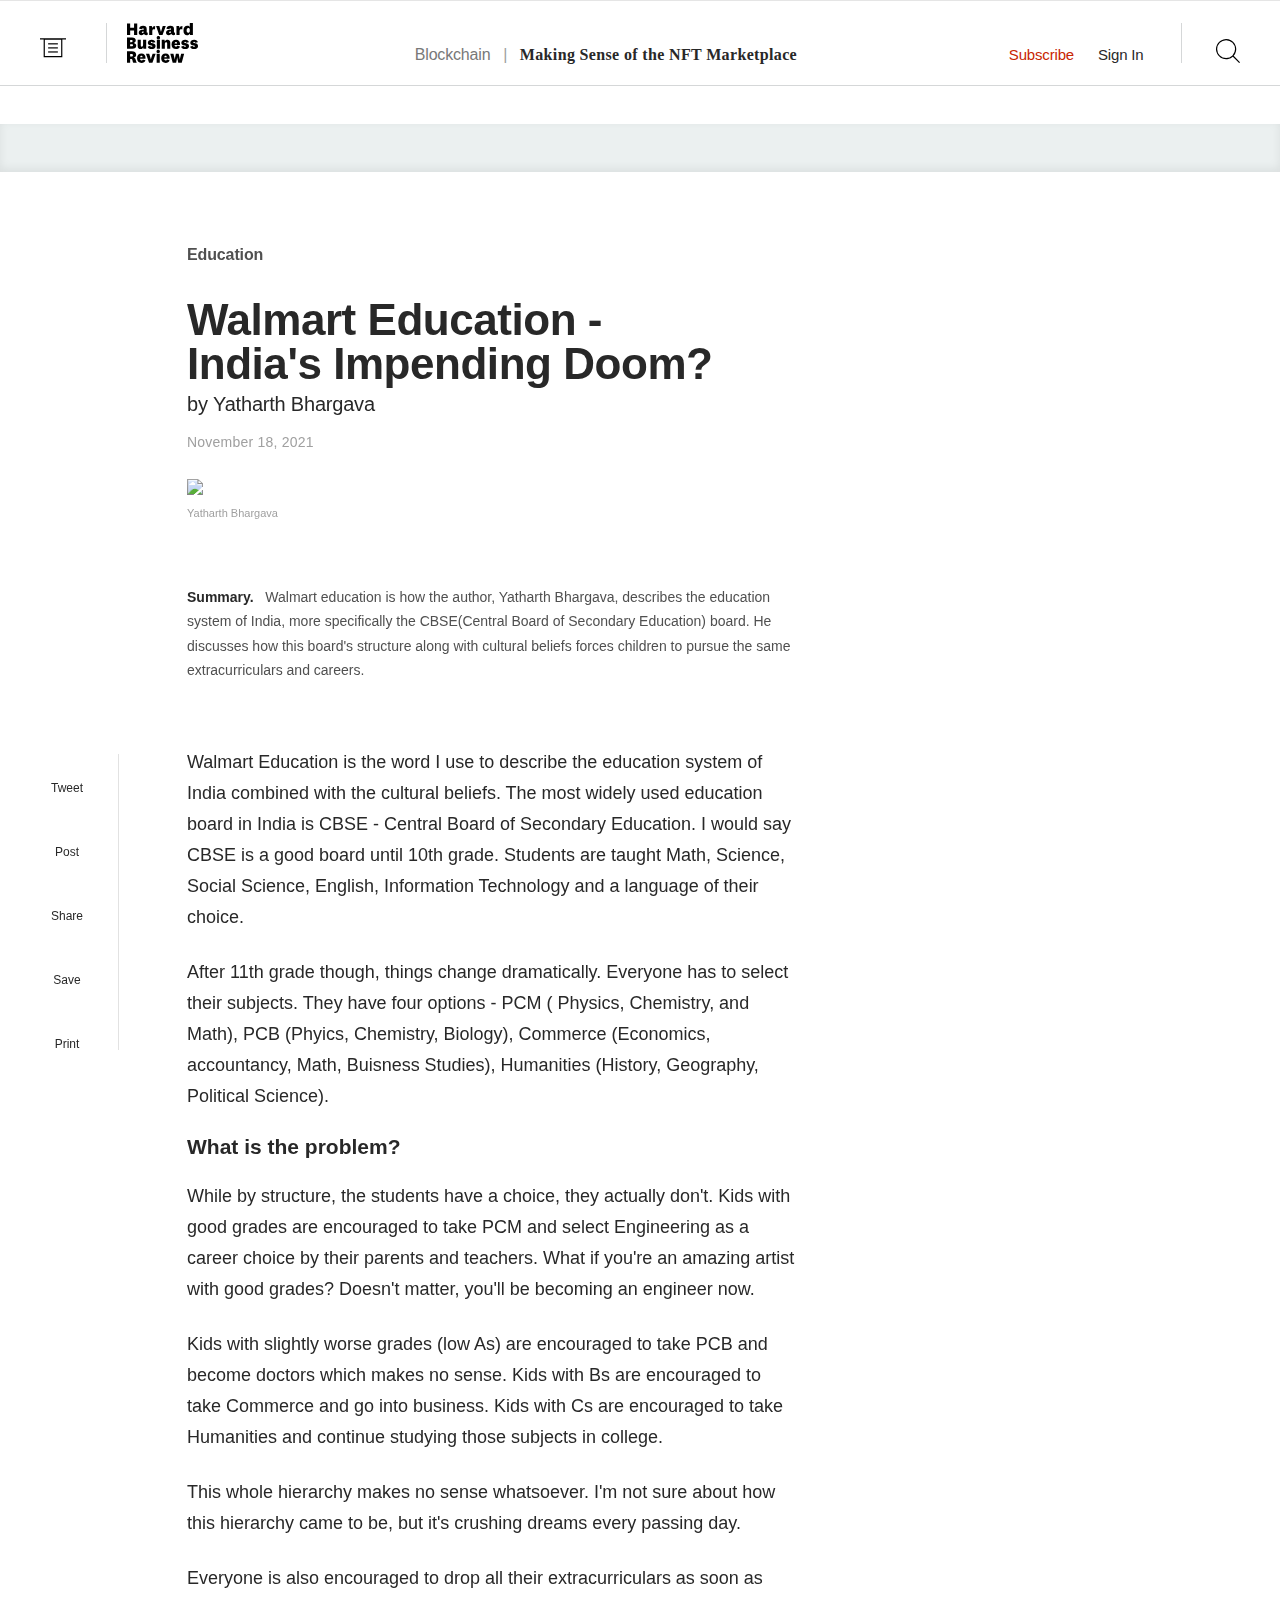
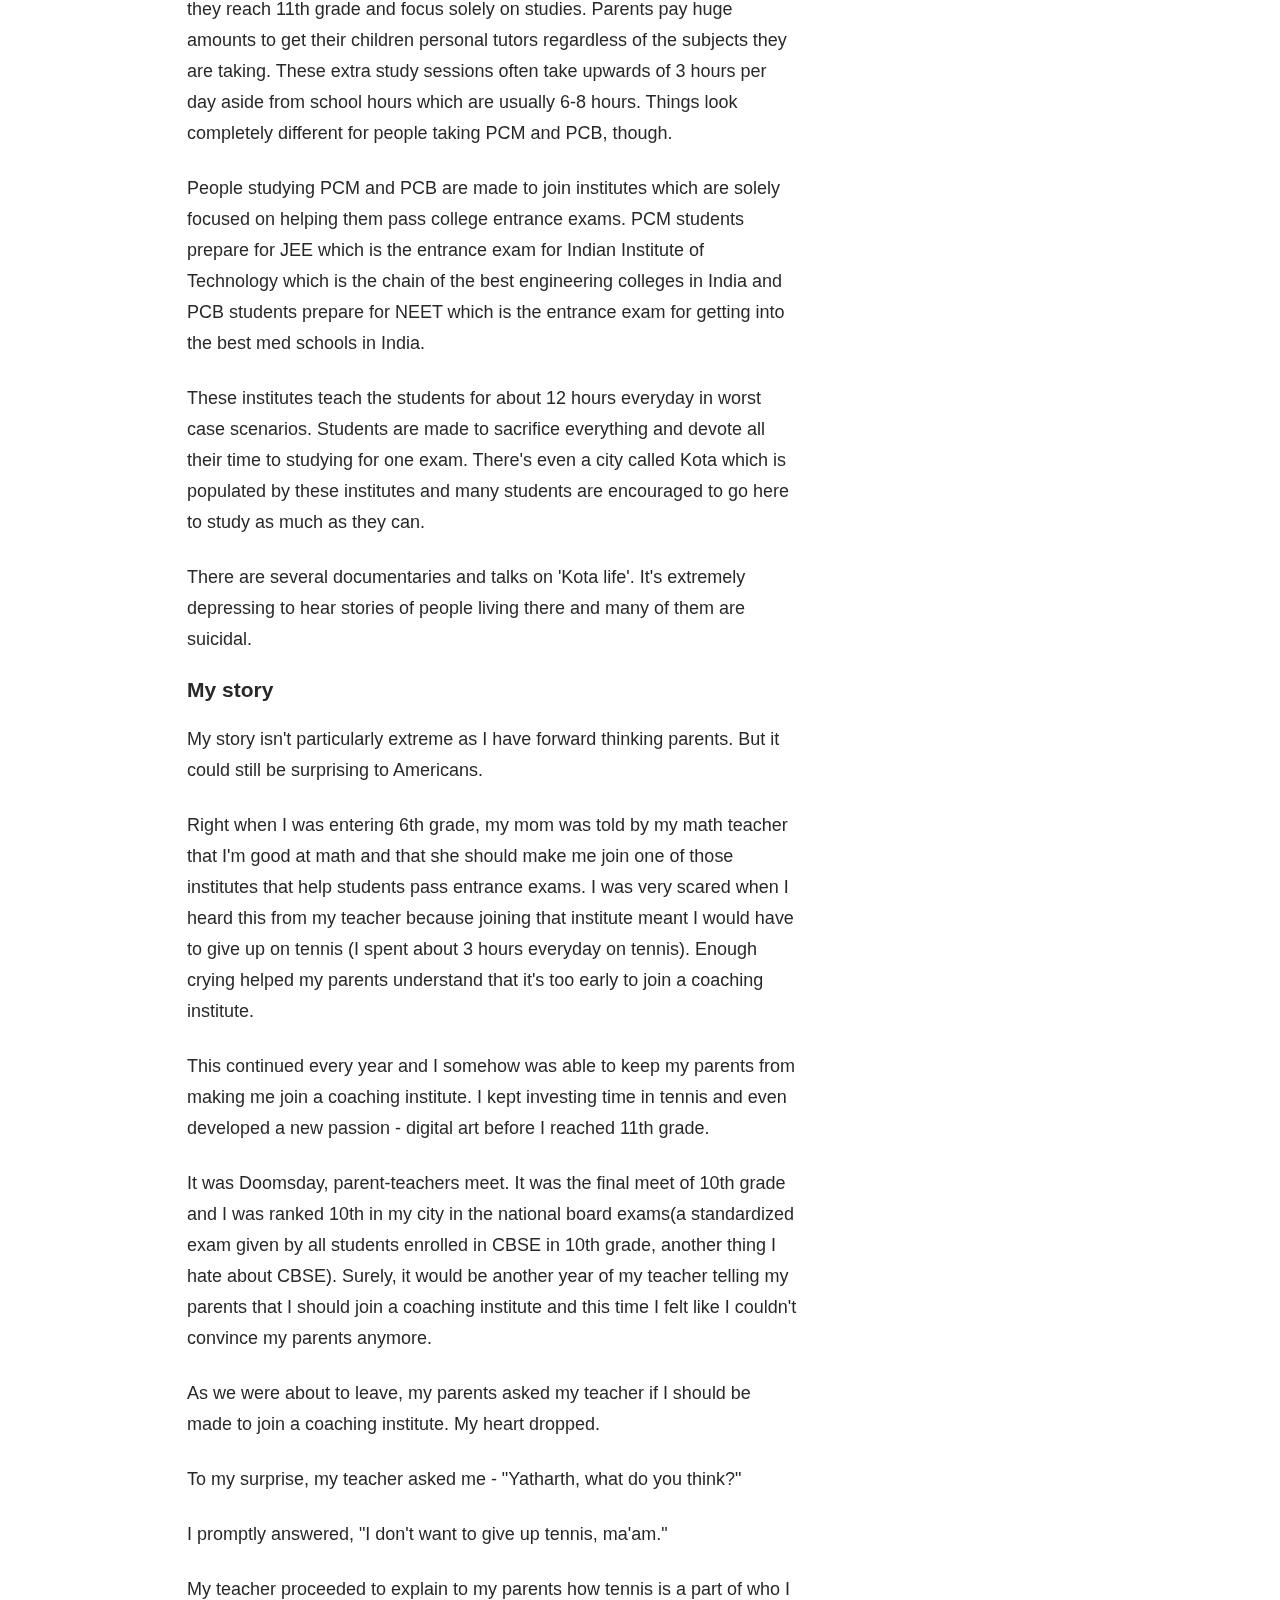
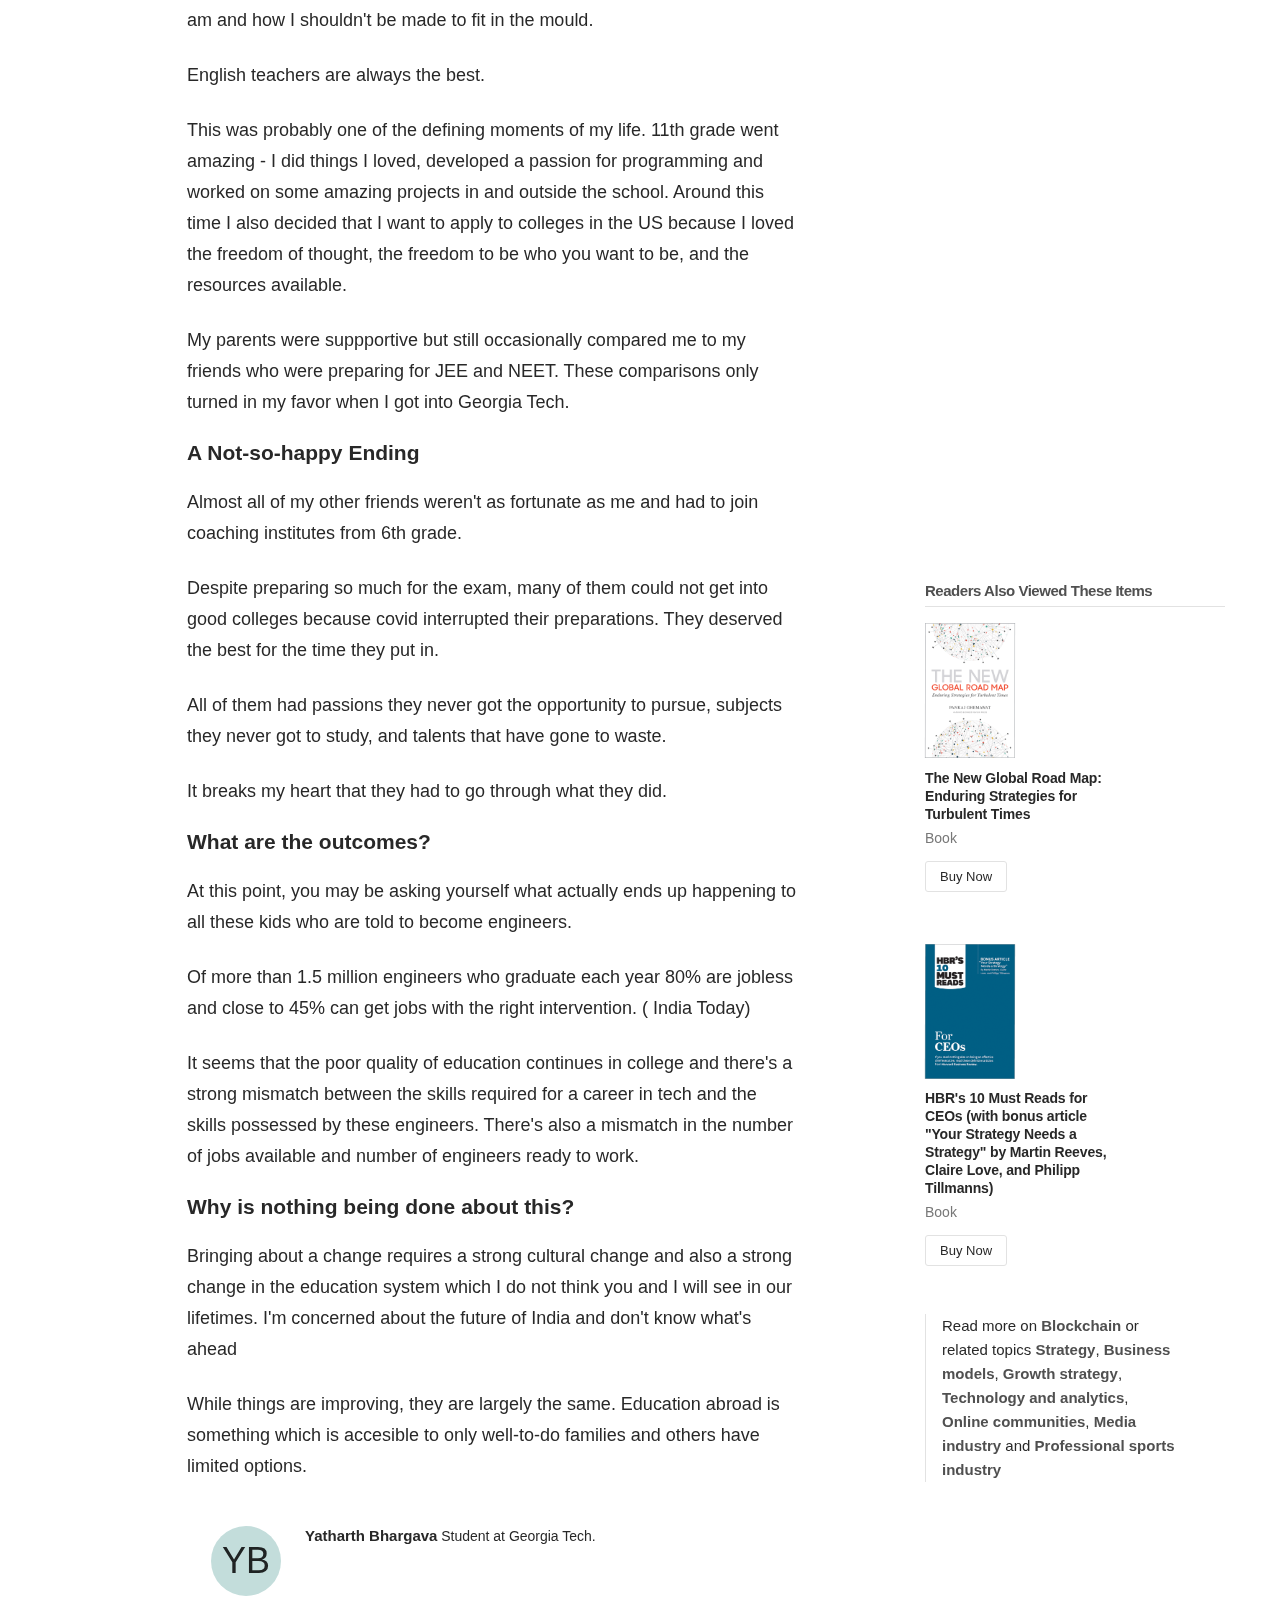
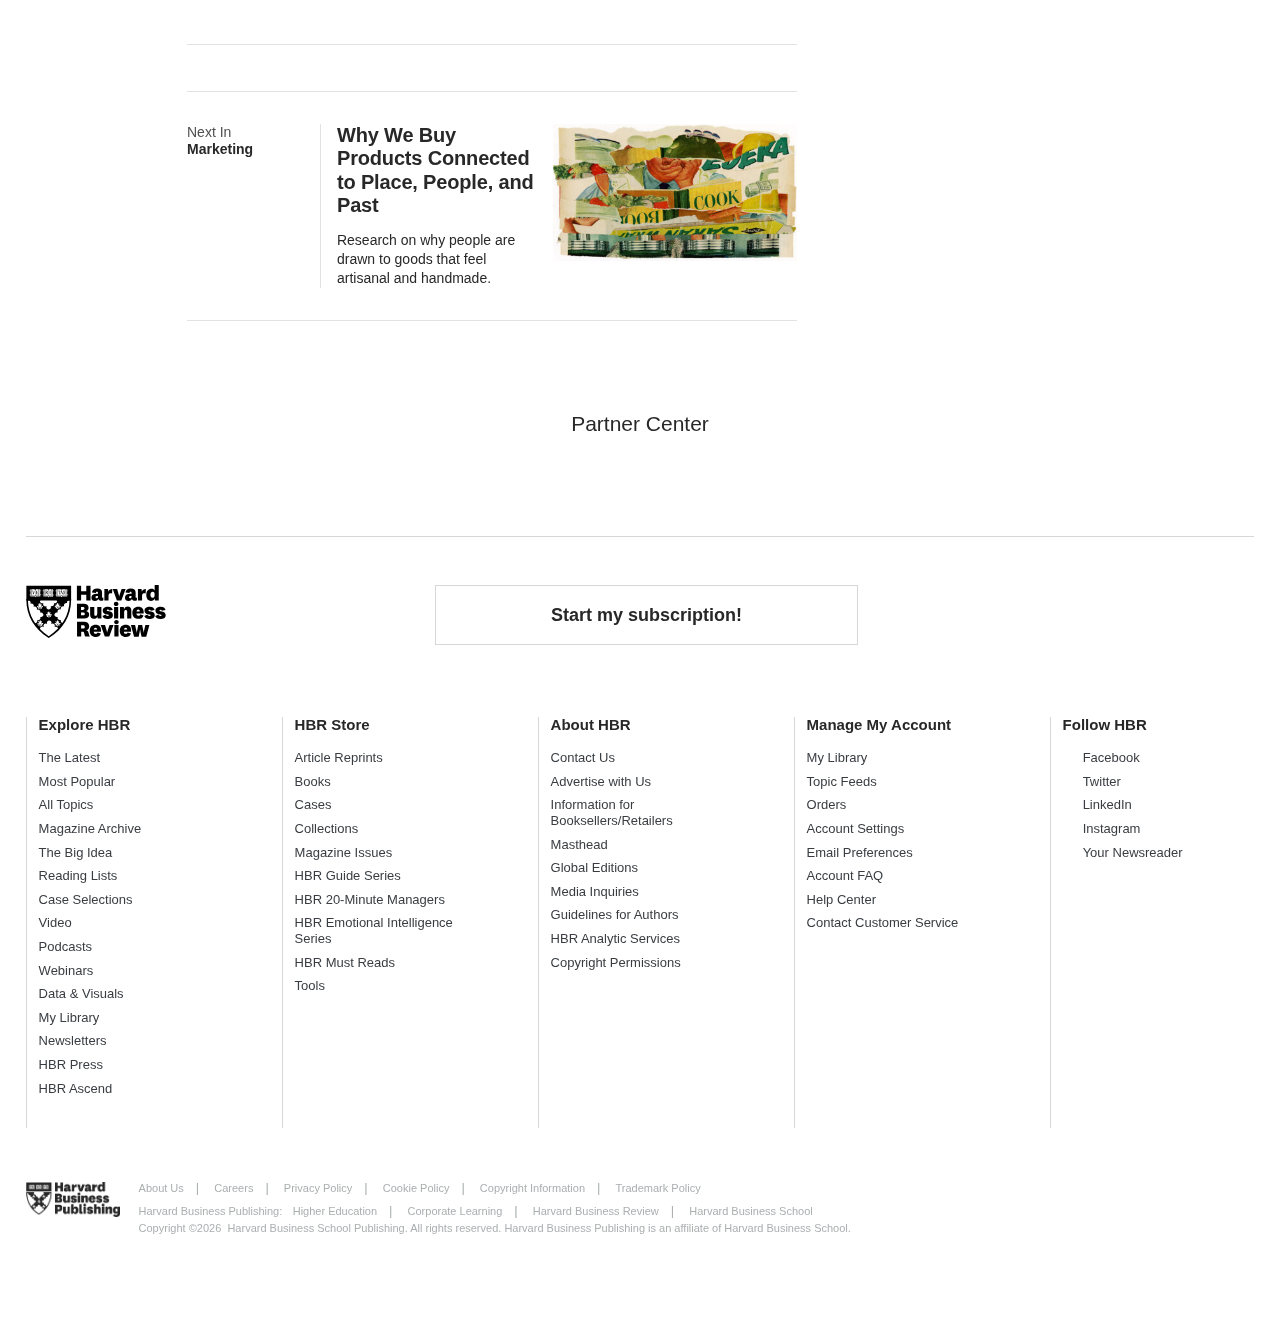
==== commit d4d24ba8: "Update index.html" ====
--- a/index.html
+++ b/index.html
@@ -1732,7 +1732,7 @@
 
 							
 <p>Walmart Education is the word I use to describe the education system of India combined with the cultural beliefs. The most widely used education board in India is CBSE - Central Board of Secondary Education. I would say CBSE is a good board until 10th grade. Students are taught Math, Science, Social Science, English, Information Technology and a language of their choice.</p> 
-<p>After 11th grade though, things change dramatically. Everyone has to select their subjects. They have three options - PCM ( physics, chemistry, and math), PCB (Phyics, Chemistry, Biology), Commerce (Economics, accountancy, math, Buisness Studies), Humanities (History, Geography, Political Science).</p> 
+<p>After 11th grade though, things change dramatically. Everyone has to select their subjects. They have four options - PCM ( Physics, Chemistry, and Math), PCB (Phyics, Chemistry, Biology), Commerce (Economics, accountancy, Math, Buisness Studies), Humanities (History, Geography, Political Science).</p> 
 <h2>What is the problem?</h2> 
 <p>While by structure, the students have a choice, they actually don't. Kids with good grades are encouraged to take PCM and select Engineering as a career choice by their parents and teachers. What if you're an amazing artist with good grades? Doesn't matter, you'll be becoming an engineer now.</p> 
 <p>Kids with slightly worse grades (low As) are encouraged to take PCB and become doctors which makes no sense. Kids with Bs are encouraged to take Commerce and go into business. Kids with Cs are encouraged to take Humanities and continue studying those subjects in college.</p> 
@@ -1763,7 +1763,7 @@
 <p>Of more than 1.5 million engineers who graduate each year 80% are jobless and close to 45% can get jobs with the right intervention. ( India Today)</p> 
 <p>It seems that the poor quality of education continues in college and there's a strong  mismatch between the skills required for a career in tech and the skills possessed by these engineers. There's also a mismatch in the number of jobs available and number of engineers ready to work.</p> 
 <h2>Why is nothing being done about this?</h2>
-<p>I do not know. Bringing about a change requires a strong cultural change and also a strong change in the education system which I do not think you and I will see in our lifetimes. I'm concerned about the future of India and don't know what's ahead</p> 
+<p>Bringing about a change requires a strong cultural change and also a strong change in the education system which I do not think you and I will see in our lifetimes. I'm concerned about the future of India and don't know what's ahead</p> 
 <p>While things are improving, they are largely the same. Education abroad is something which is accesible to only well-to-do families and others have limited options.</p>
 <!-- citation -->
 					</div>
@@ -2276,4 +2276,4 @@
 </script>
 	
 
-<a class="hss-abp-subscribe" href="abp:subscribe?location=https://www.joinhoney.com/whitelist/honey-smart-shopping.txt&amp;title=Honey-Smart-Shopping" style="position: fixed; display: block; opacity: 0; z-index: 2147483647;"></a><div><div class="grecaptcha-badge" data-style="bottomright" style="width: 256px; height: 60px; display: block; transition: right 0.3s ease 0s; position: fixed; bottom: 14px; right: -186px; box-shadow: gray 0px 0px 5px; border-radius: 2px; overflow: hidden;"><div class="grecaptcha-logo"><iframe title="reCAPTCHA" src="./Making Sense of the NFT Marketplace_files/anchor.html" width="256" height="60" role="presentation" name="a-7zz245fo573l" frameborder="0" scrolling="no" sandbox="allow-forms allow-popups allow-same-origin allow-scripts allow-top-navigation allow-modals allow-popups-to-escape-sandbox"></iframe></div><div class="grecaptcha-error"></div><textarea id="g-recaptcha-response-100000" name="g-recaptcha-response" class="g-recaptcha-response" style="width: 250px; height: 40px; border: 1px solid rgb(193, 193, 193); margin: 10px 25px; padding: 0px; resize: none; display: none;"></textarea></div><iframe style="display: none;" src="./Making Sense of the NFT Marketplace_files/saved_resource(2).html"></iframe></div><iframe scrolling="no" frameborder="0" allowtransparency="true" src="./Making Sense of the NFT Marketplace_files/widget_iframe.a53eecb4584348a2ad32ec2ae21f6eae.html" title="Twitter settings iframe" style="display: none;"></iframe><iframe id="rufous-sandbox" scrolling="no" frameborder="0" allowtransparency="true" allowfullscreen="true" style="position: absolute; visibility: hidden; display: none; width: 0px; height: 0px; padding: 0px; border: none;" title="Twitter analytics iframe" src="./Making Sense of the NFT Marketplace_files/saved_resource(3).html"></iframe><script language="javascript" type="text/javascript" src="./Making Sense of the NFT Marketplace_files/chartbeat.js.download"></script><div id="fb-root" class=" fb_reset"><div style="position: absolute; top: -10000px; width: 0px; height: 0px;"><div></div></div></div></body><grammarly-desktop-integration data-grammarly-shadow-root="true"></grammarly-desktop-integration></html>+<a class="hss-abp-subscribe" href="abp:subscribe?location=https://www.joinhoney.com/whitelist/honey-smart-shopping.txt&amp;title=Honey-Smart-Shopping" style="position: fixed; display: block; opacity: 0; z-index: 2147483647;"></a><div><div class="grecaptcha-badge" data-style="bottomright" style="width: 256px; height: 60px; display: block; transition: right 0.3s ease 0s; position: fixed; bottom: 14px; right: -186px; box-shadow: gray 0px 0px 5px; border-radius: 2px; overflow: hidden;"><div class="grecaptcha-logo"><iframe title="reCAPTCHA" src="./Making Sense of the NFT Marketplace_files/anchor.html" width="256" height="60" role="presentation" name="a-7zz245fo573l" frameborder="0" scrolling="no" sandbox="allow-forms allow-popups allow-same-origin allow-scripts allow-top-navigation allow-modals allow-popups-to-escape-sandbox"></iframe></div><div class="grecaptcha-error"></div><textarea id="g-recaptcha-response-100000" name="g-recaptcha-response" class="g-recaptcha-response" style="width: 250px; height: 40px; border: 1px solid rgb(193, 193, 193); margin: 10px 25px; padding: 0px; resize: none; display: none;"></textarea></div><iframe style="display: none;" src="./Making Sense of the NFT Marketplace_files/saved_resource(2).html"></iframe></div><iframe scrolling="no" frameborder="0" allowtransparency="true" src="./Making Sense of the NFT Marketplace_files/widget_iframe.a53eecb4584348a2ad32ec2ae21f6eae.html" title="Twitter settings iframe" style="display: none;"></iframe><iframe id="rufous-sandbox" scrolling="no" frameborder="0" allowtransparency="true" allowfullscreen="true" style="position: absolute; visibility: hidden; display: none; width: 0px; height: 0px; padding: 0px; border: none;" title="Twitter analytics iframe" src="./Making Sense of the NFT Marketplace_files/saved_resource(3).html"></iframe><script language="javascript" type="text/javascript" src="./Making Sense of the NFT Marketplace_files/chartbeat.js.download"></script><div id="fb-root" class=" fb_reset"><div style="position: absolute; top: -10000px; width: 0px; height: 0px;"><div></div></div></div></body><grammarly-desktop-integration data-grammarly-shadow-root="true"></grammarly-desktop-integration></html>
